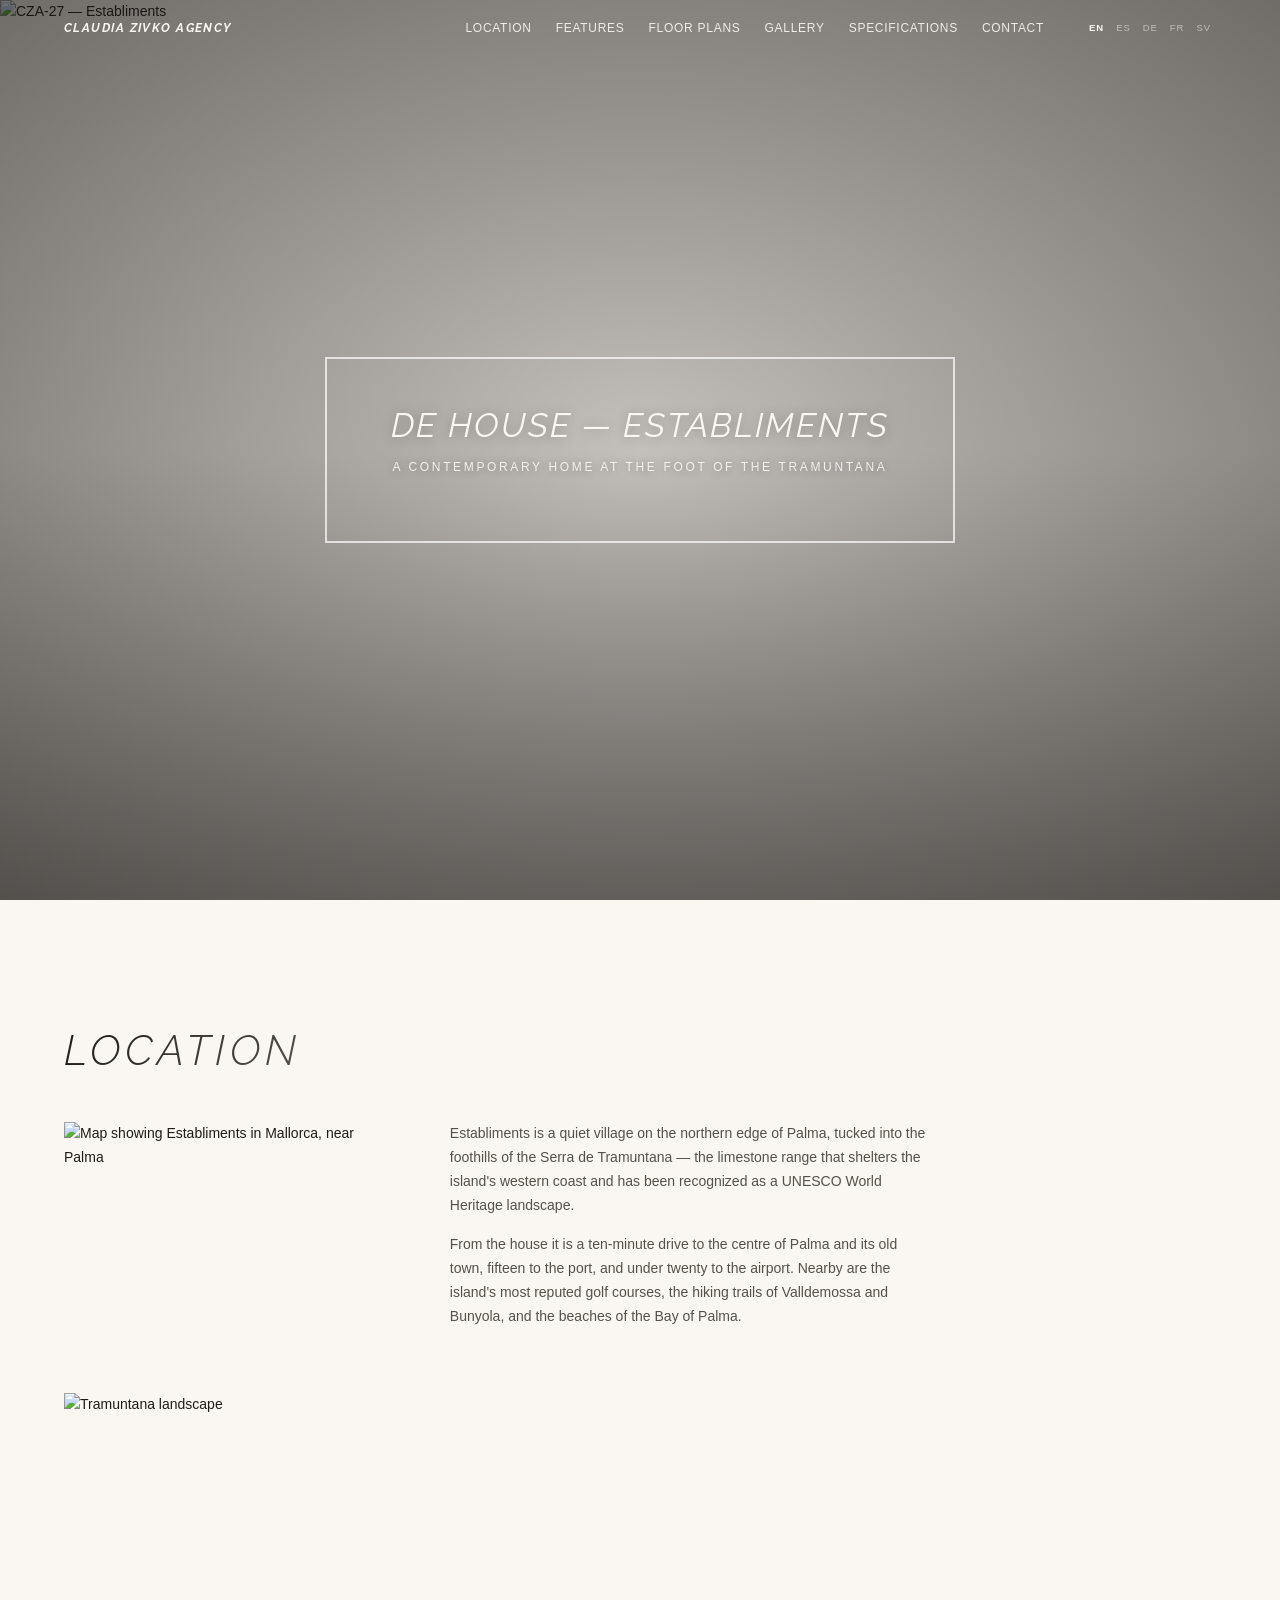
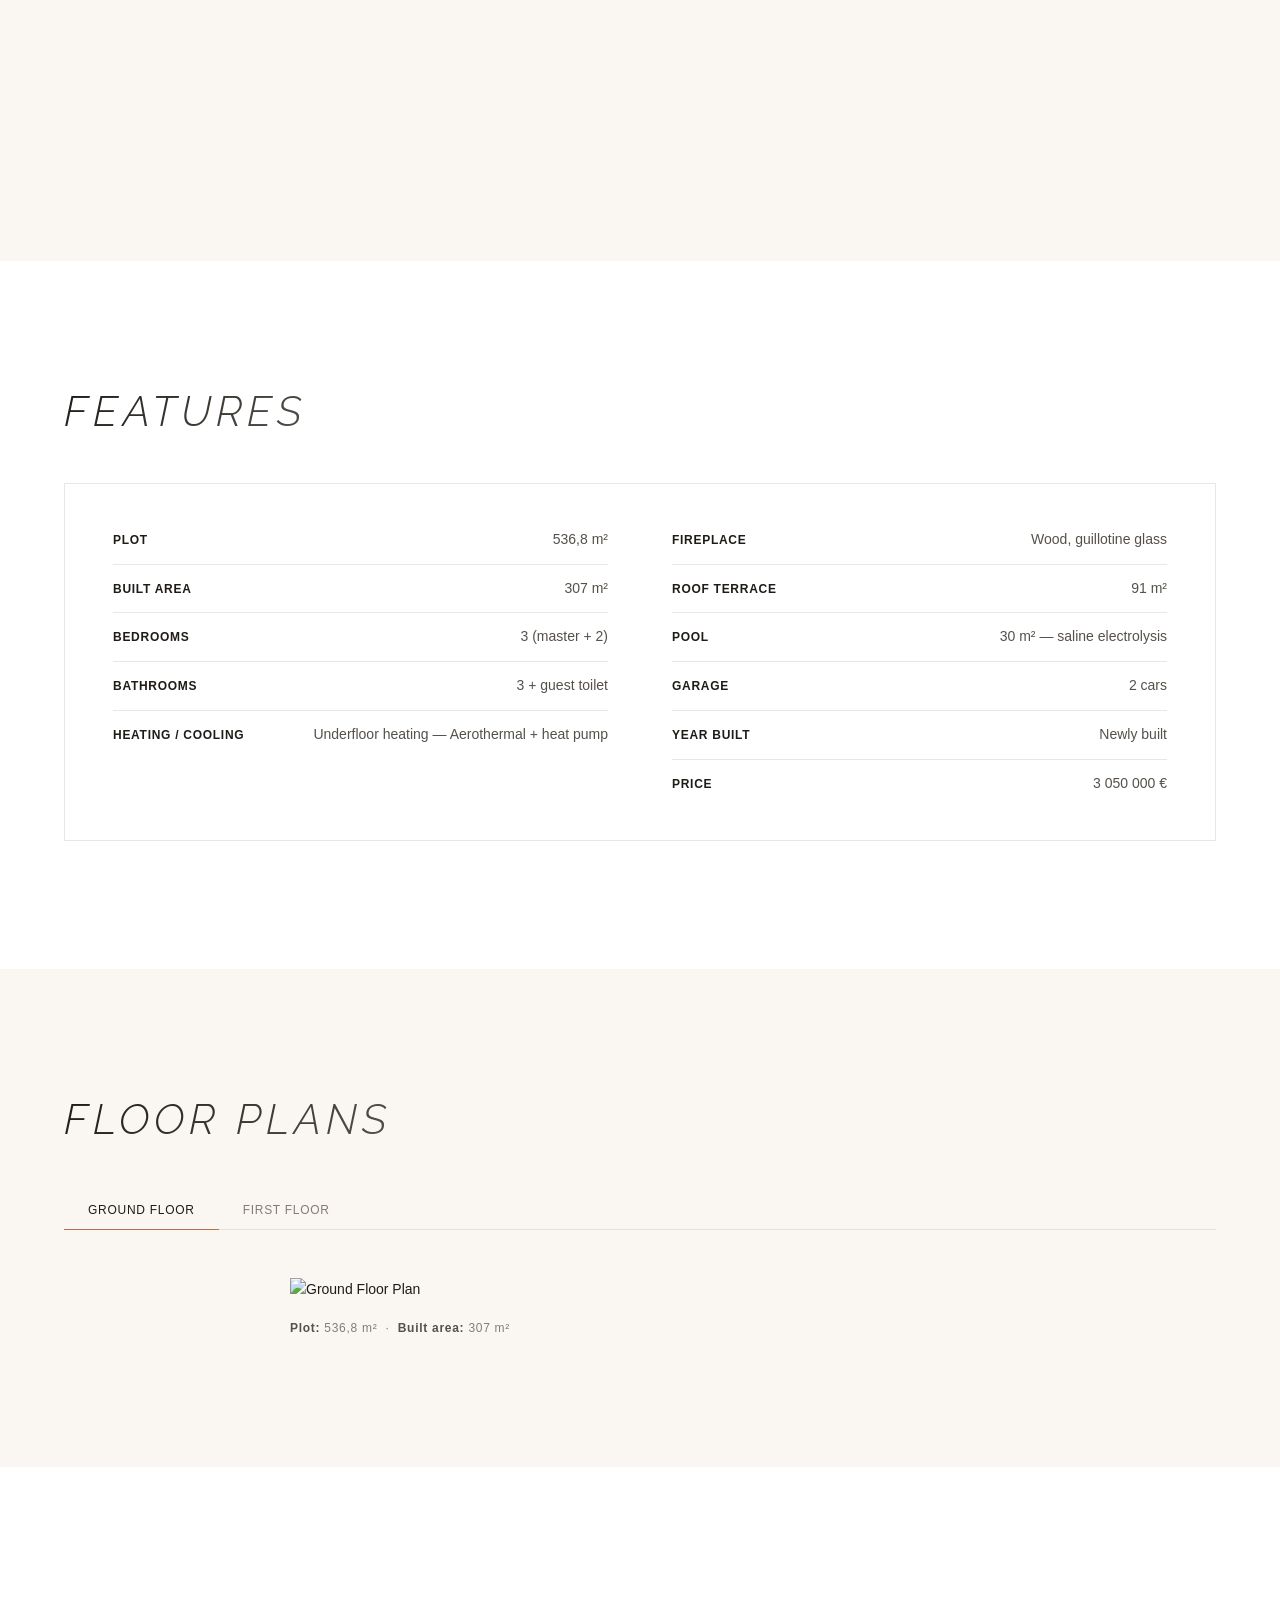
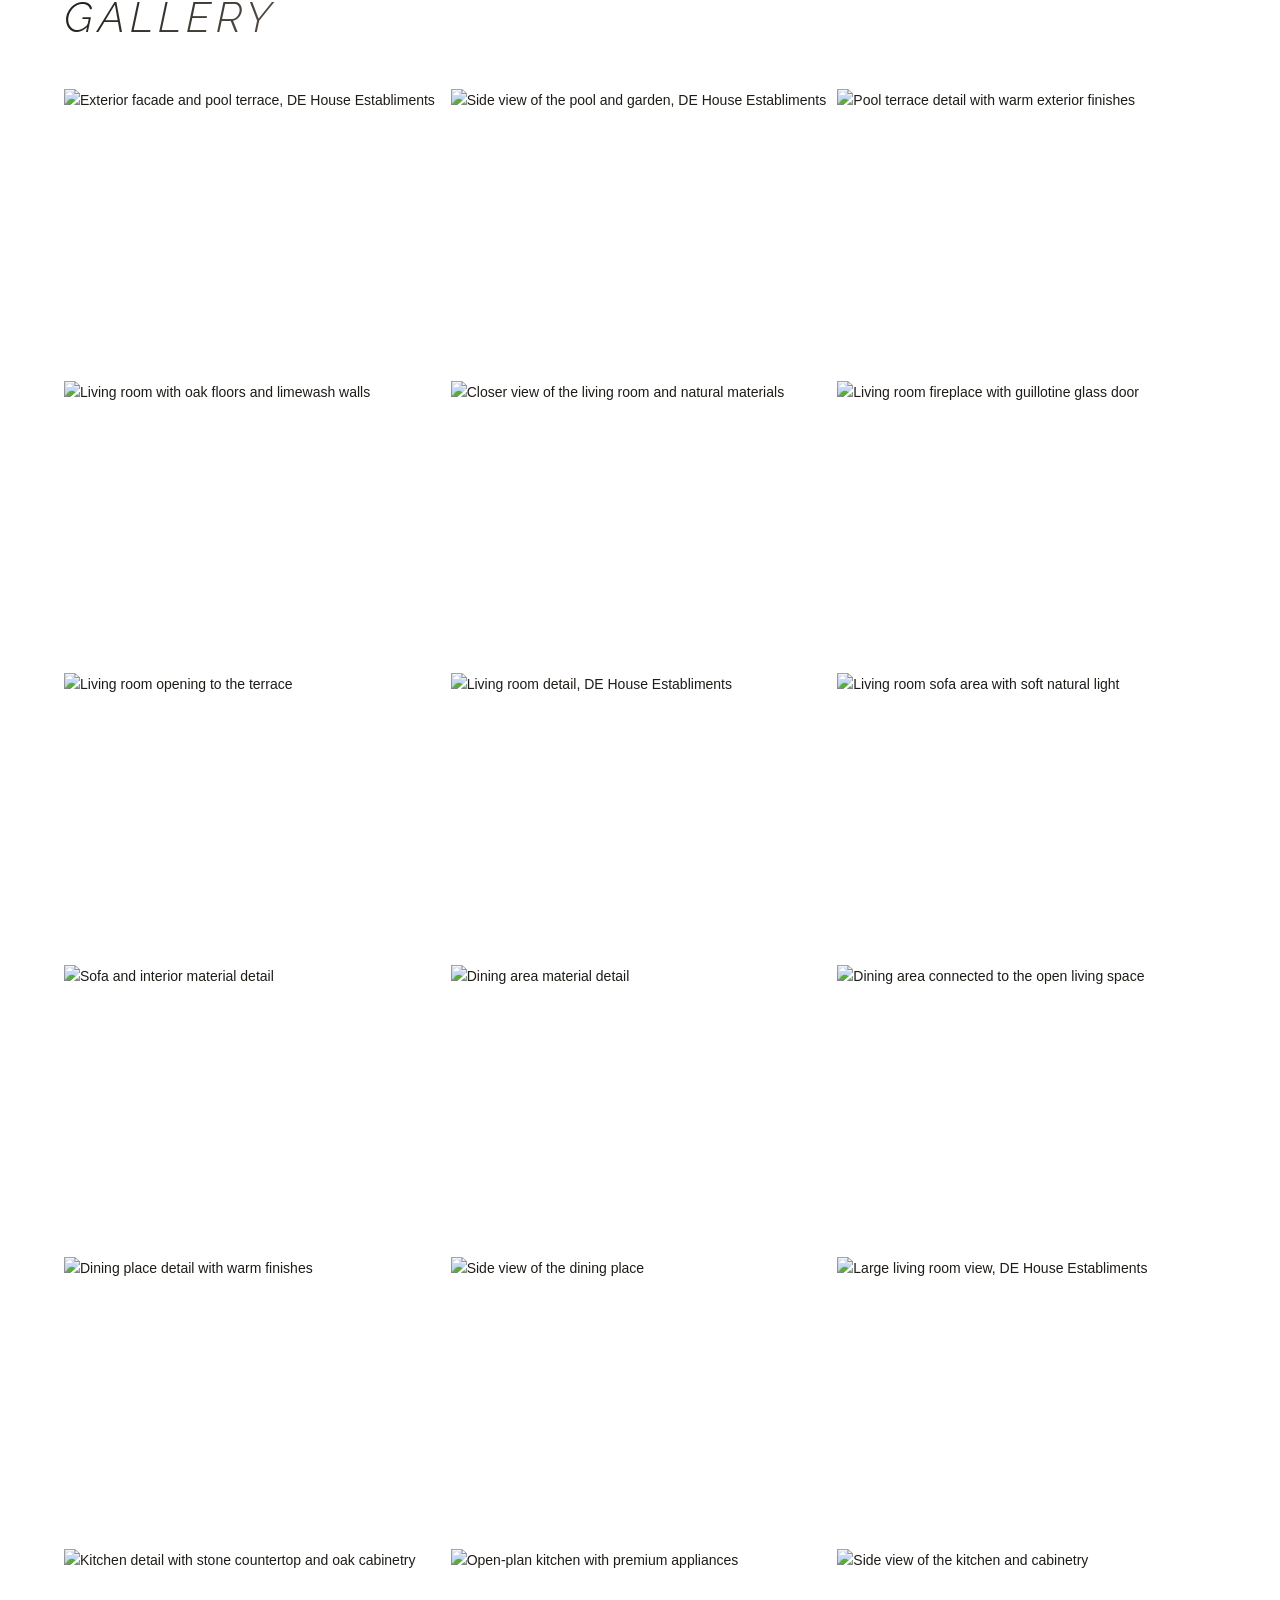
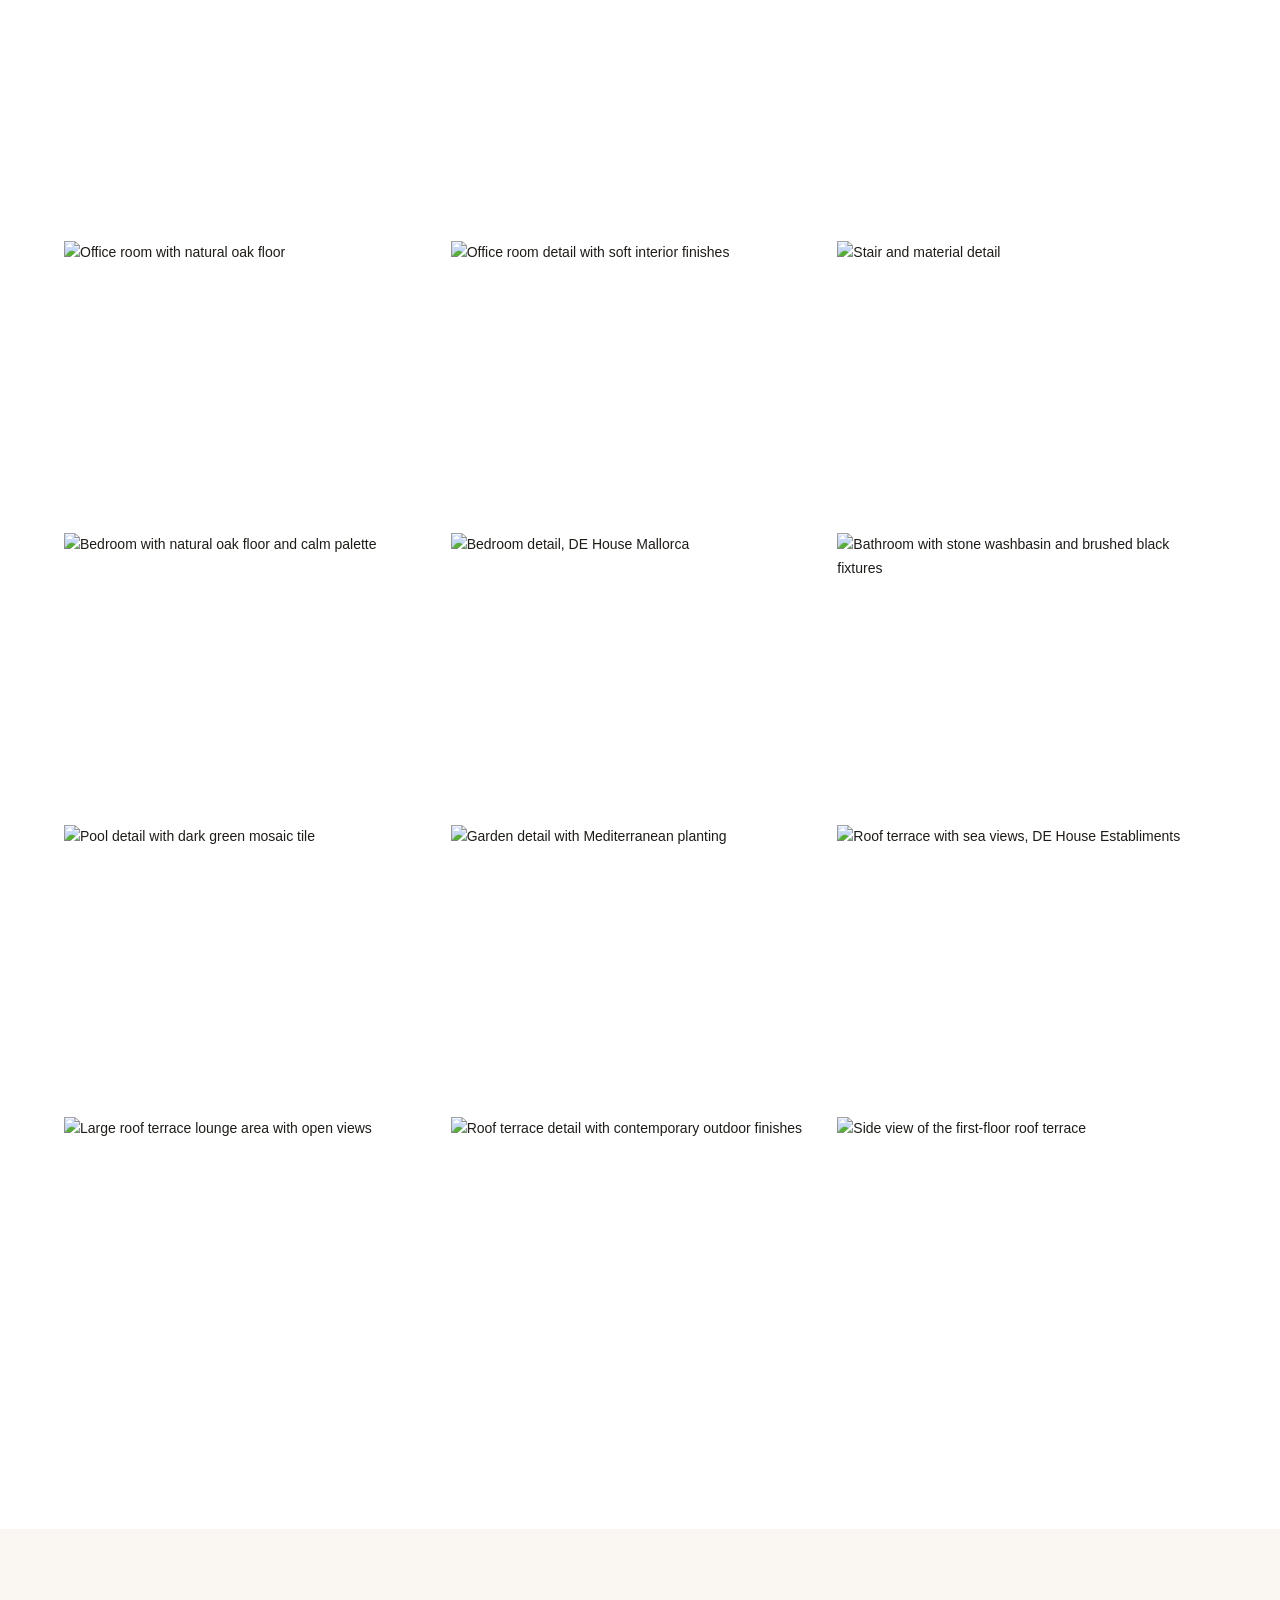
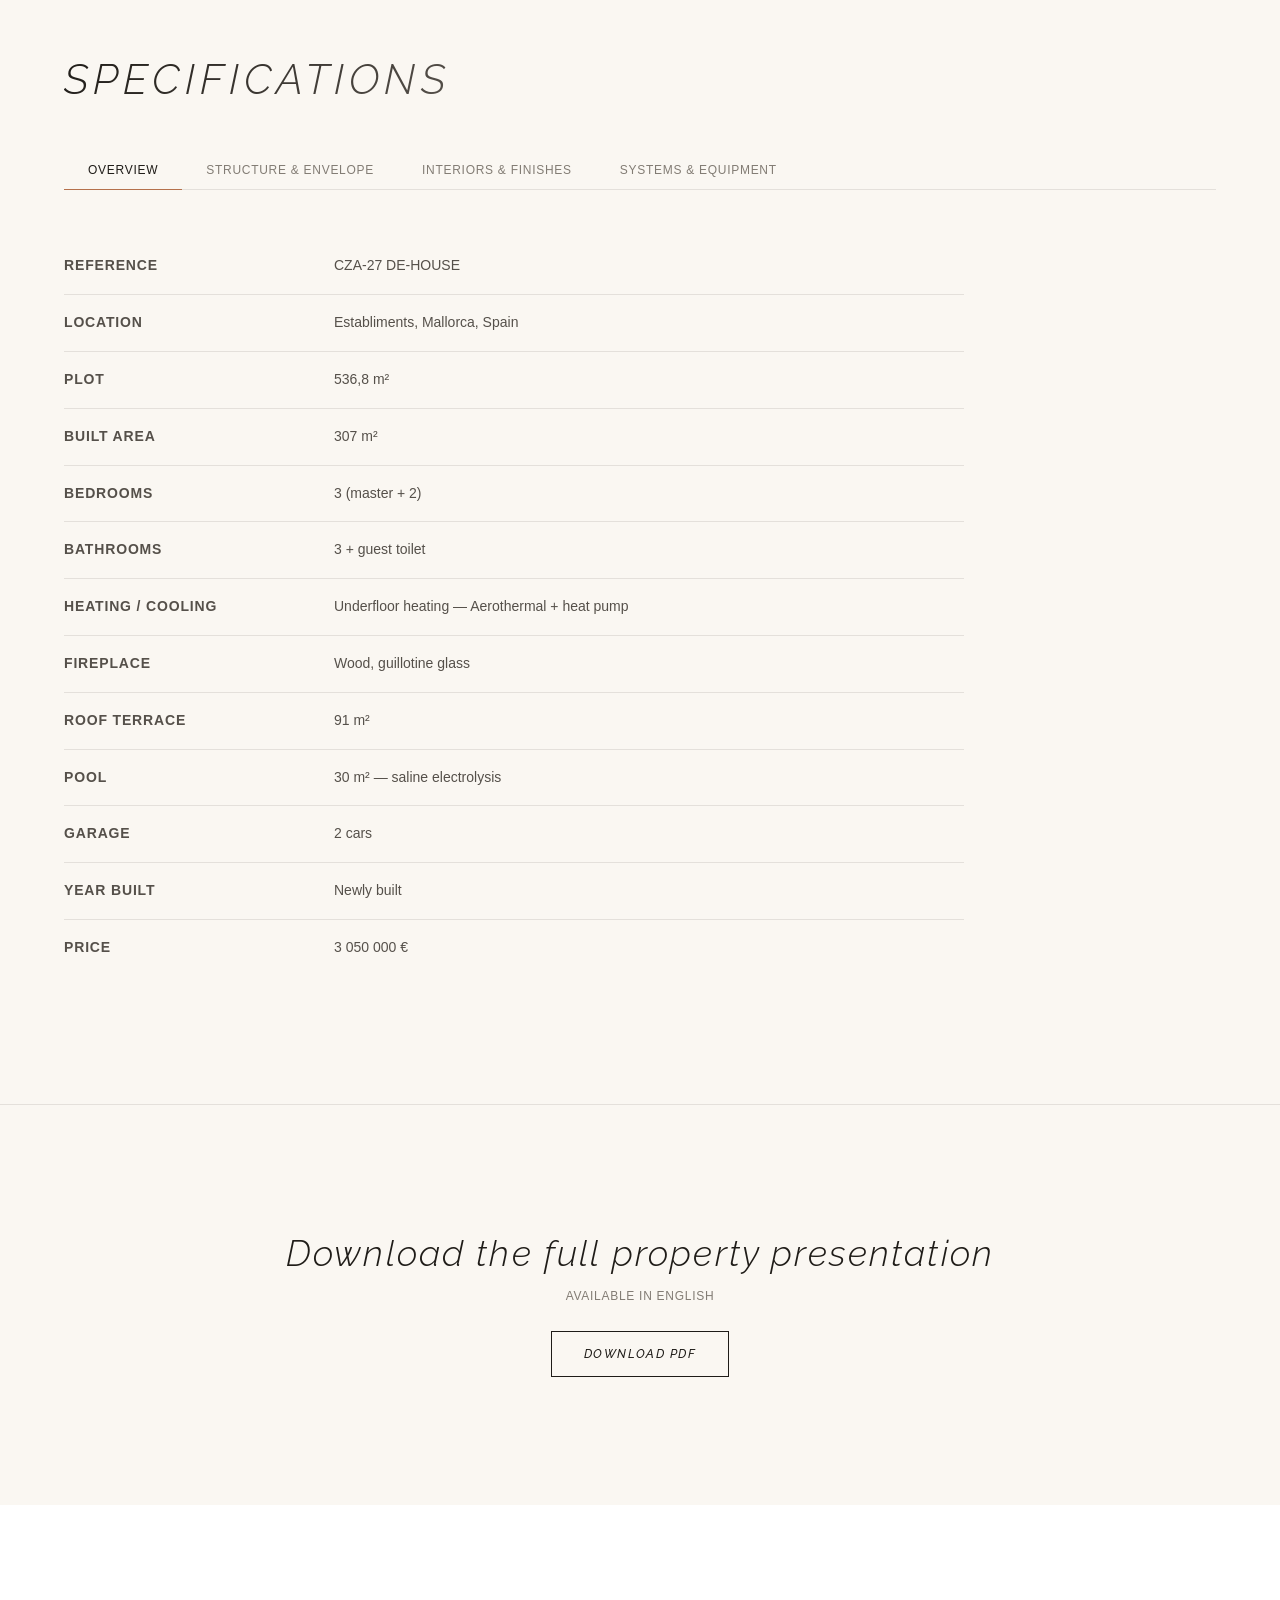
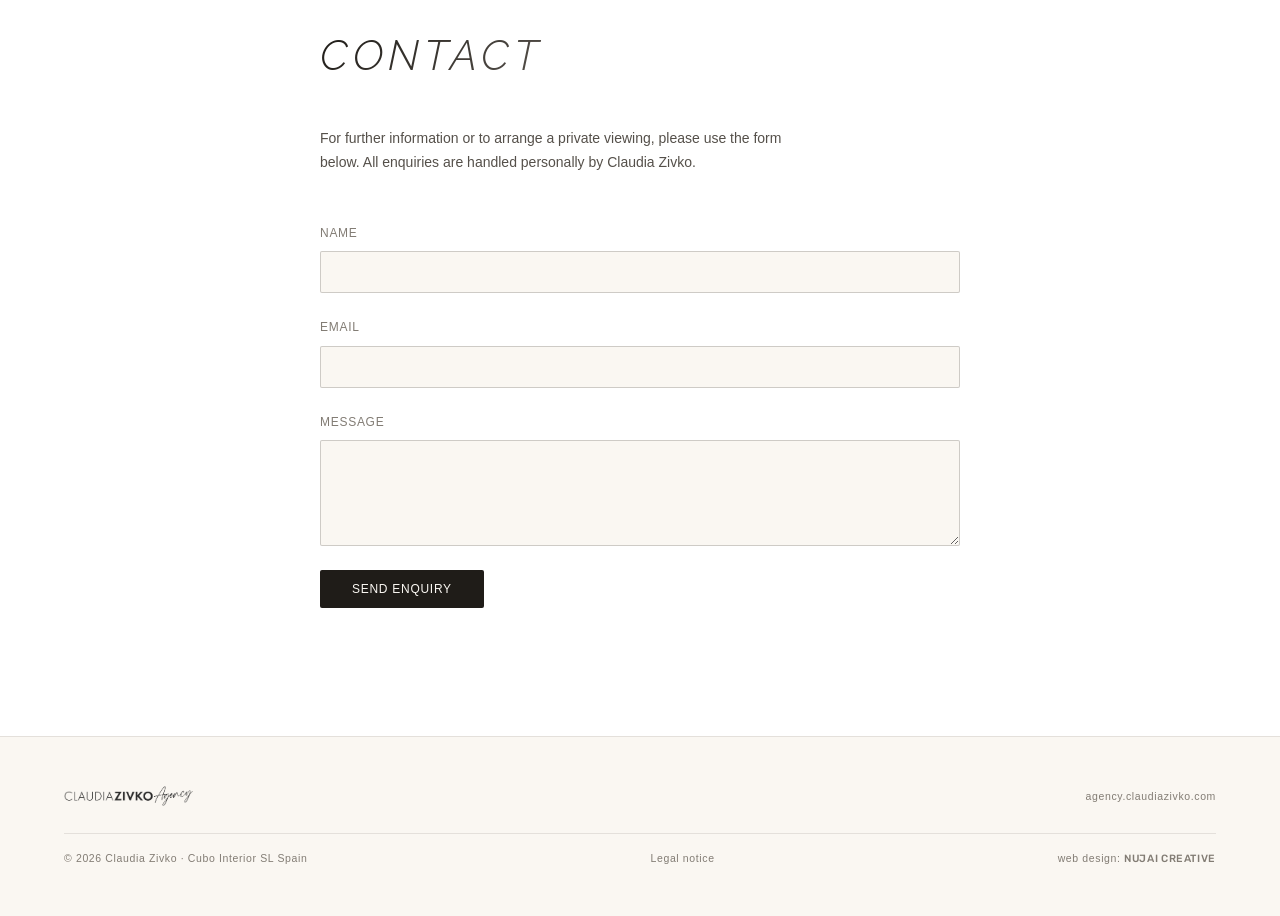
==== index.html @ fbe6d74c "Update PDF exposé download link to final ImageKit URL Co-Authored-By: Claude Opus 4.6 <noreply@anthr" ====
<!DOCTYPE html>
<html lang="en">
<head>
  <meta charset="UTF-8">
  <meta name="viewport" content="width=device-width, initial-scale=1.0">

  <!-- Primary SEO -->
  <title>DE House Establiments — Mallorca | 3 050 000 €</title>
  <meta name="description" content="DE House Establiments — a contemporary new built home at the foot of the Tramuntana, Mallorca. 536 m² plot, pool, 10 min from Palma. 3 050 000 €.">
  <meta name="robots" content="index, follow">
  <meta http-equiv="Cache-Control" content="no-cache, no-store, must-revalidate">
  <meta http-equiv="Pragma" content="no-cache">
  <meta http-equiv="Expires" content="0">
  <link rel="canonical" href="https://dehouse.claudiazivko.com/">
  <link rel="icon" href="assets/favicon.svg" type="image/svg+xml">

  <!-- Hreflang -->
  <link rel="alternate" hreflang="x-default" href="https://dehouse.claudiazivko.com/">
  <link rel="alternate" hreflang="en" href="https://dehouse.claudiazivko.com/">
  <link rel="alternate" hreflang="es" href="https://dehouse.claudiazivko.com/">
  <link rel="alternate" hreflang="de" href="https://dehouse.claudiazivko.com/">
  <link rel="alternate" hreflang="fr" href="https://dehouse.claudiazivko.com/">
  <link rel="alternate" hreflang="sv" href="https://dehouse.claudiazivko.com/">

  <!-- Open Graph -->
  <meta property="og:type" content="website">
  <meta property="og:title" content="DE House Establiments — Mallorca">
  <meta property="og:description" content="Newly built 3-bedroom villa with pool and Tramuntana views, 10 min from Palma. 536 m² plot. 3 050 000 €.">
  <meta property="og:url" content="https://dehouse.claudiazivko.com/">
  <meta property="og:image" content="https://ik.imagekit.io/cza/cza-27-dehouse/3-exterior-side-pool.jpg?tr=w-1200,h-630,fo-auto,f-jpg,q-80">
  <meta property="og:image:width" content="1200">
  <meta property="og:image:height" content="800">
  <meta property="og:locale" content="en_GB">
  <meta property="og:locale:alternate" content="de_DE">
  <meta property="og:locale:alternate" content="fr_FR">
  <meta property="og:locale:alternate" content="es_ES">
  <meta property="og:locale:alternate" content="sv_SE">
  <meta property="og:site_name" content="CZA-27 — Establiments">

  <!-- Twitter Card -->
  <meta name="twitter:card" content="summary_large_image">
  <meta name="twitter:title" content="DE House Establiments — Mallorca">
  <meta name="twitter:description" content="Newly built 3-bedroom villa with pool, 10 min from Palma. 536 m² plot. 3 050 000 €.">
  <meta name="twitter:image" content="https://ik.imagekit.io/cza/cza-27-dehouse/3-exterior-side-pool.jpg?tr=w-1200,h-630,fo-auto,f-jpg,q-80">

  <meta name="google-site-verification" content="FiU-iV3Y51I0BJJZxSwWlIxRJF8kvoWZKI1OLbs8O7E">

  <link rel="preconnect" href="https://fonts.googleapis.com">
  <link rel="preconnect" href="https://fonts.gstatic.com" crossorigin>
  <link href="https://fonts.googleapis.com/css2?family=Rubik:wght@500&display=swap" rel="stylesheet">

  <link rel="stylesheet" href="colors_and_type.css?v=1">
  <link rel="stylesheet" href="style.css?v=3">
</head>
<body>

  <!-- NAV -->
  <nav class="site-nav" id="site-nav">
    <a href="#hero" class="nav-house-name">CLAUDIA ZIVKO AGENCY</a>
    <button class="nav-hamburger" id="nav-hamburger" aria-label="Menu">&#9776;</button>
    <ul class="nav-links" id="nav-links">
      <li><a href="#location" data-i18n="nav.location">Location</a></li>
      <li><a href="#features" data-i18n="nav.features">Features</a></li>
      <li><a href="#floorplans" data-i18n="nav.floor_plans">Floor Plans</a></li>
      <li><a href="#gallery" data-i18n="nav.gallery">Gallery</a></li>
      <li><a href="#specs" data-i18n="nav.specifications">Specifications</a></li>
      <li><a href="#contact" data-i18n="nav.contact">Contact</a></li>
    </ul>
    <div class="lang-switcher">
      <button class="lang-btn active" data-lang="en">EN</button>
      <button class="lang-btn" data-lang="es">ES</button>
      <button class="lang-btn" data-lang="de">DE</button>
      <button class="lang-btn" data-lang="fr">FR</button>
      <button class="lang-btn" data-lang="sv">SV</button>
      <select class="lang-select" aria-label="Language">
        <option value="en">EN</option>
        <option value="es">ES</option>
        <option value="de">DE</option>
        <option value="fr">FR</option>
        <option value="sv">SV</option>
      </select>
    </div>
  </nav>

  <!-- HERO -->
  <section class="hero" id="hero">
    <img src="https://ik.imagekit.io/cza/cza-27-dehouse/1-exterior-pool.jpg?tr=w-1920,f-auto,q-82" alt="CZA-27 — Establiments" class="hero-bg">
    <div class="hero-overlay"></div>
    <div class="hero-caption">
      <h1 class="hero-title" data-i18n="hero.title">DE HOUSE — ESTABLIMENTS</h1>
      <p class="hero-tagline" data-i18n="hero.tagline">a contemporary home at the foot of the Tramuntana</p>
    </div>
  </section>

  <!-- LOCATION -->
  <section class="section" id="location">
    <div class="section-inner">
      <h2 class="section-title" data-i18n="sections.location">LOCATION</h2>
      <div class="location-layout">
        <div class="location-top">
          <div class="location-map-col">
            <img src="https://ik.imagekit.io/cza/cza-27-dehouse/map-establiments.png?tr=w-1200,f-auto,q-85" alt="Map showing Establiments in Mallorca, near Palma" class="map-img">
          </div>
          <div class="location-copy-col">
            <p class="location-copy" data-i18n="location.copy_1">Establiments is a quiet village on the northern edge of Palma, tucked into the foothills of the Serra de Tramuntana — the limestone range that shelters the island's western coast and has been recognized as a UNESCO World Heritage landscape.</p>
            <p class="location-copy" data-i18n="location.copy_2">From the house it is a ten-minute drive to the centre of Palma and its old town, fifteen to the port, and under twenty to the airport. Nearby are the island's most reputed golf courses, the hiking trails of Valldemossa and Bunyola, and the beaches of the Bay of Palma.</p>
          </div>
        </div>
        <div class="location-landscape">
          <img src="https://ik.imagekit.io/cza/cza-27-dehouse/tramuntana.jpg?tr=w-1400,f-auto,q-80" alt="Tramuntana landscape" class="landscape-img">
        </div>
      </div>
    </div>
  </section>

  <!-- FEATURES -->
  <section class="section section-alt" id="features">
    <div class="section-inner">
      <h2 class="section-title" data-i18n="sections.features">FEATURES</h2>
      <div class="features-grid">
        <dl class="feature-list">
          <div class="feature-item"><dt data-i18n="features.label.plot">Plot</dt><dd>536,8 m²</dd></div>
          <div class="feature-item"><dt data-i18n="features.label.built_area">Built area</dt><dd>307 m²</dd></div>
          <div class="feature-item"><dt data-i18n="features.label.bedrooms">Bedrooms</dt><dd data-i18n="features.value.bedrooms">3 (master + 2)</dd></div>
          <div class="feature-item"><dt data-i18n="features.label.bathrooms">Bathrooms</dt><dd data-i18n="features.value.bathrooms">3 + guest toilet</dd></div>
          <div class="feature-item"><dt data-i18n="features.label.heating">Heating / Cooling</dt><dd data-i18n="features.value.heating">Underfloor heating — Aerothermal + heat pump</dd></div>
          <div class="feature-item"><dt data-i18n="features.label.fireplace">Fireplace</dt><dd data-i18n="features.value.fireplace">Wood, guillotine glass</dd></div>
          <div class="feature-item"><dt data-i18n="features.label.roof_terrace">Roof terrace</dt><dd>91 m²</dd></div>
          <div class="feature-item"><dt data-i18n="features.label.pool">Pool</dt><dd data-i18n="features.value.pool">30 m² — saline electrolysis</dd></div>
          <div class="feature-item"><dt data-i18n="features.label.garage">Garage</dt><dd data-i18n="features.value.garage">2 cars</dd></div>
          <div class="feature-item"><dt data-i18n="features.label.year_built">Year built</dt><dd data-i18n="features.value.year_built">Newly built</dd></div>
          <div class="feature-item"><dt data-i18n="features.label.price">Price</dt><dd>3 050 000 €</dd></div>
        </dl>
      </div>
    </div>
  </section>

  <!-- FLOOR PLANS -->
  <section class="section" id="floorplans">
    <div class="section-inner">
      <h2 class="section-title" data-i18n="sections.floor_plans">FLOOR PLANS</h2>
      <div class="tabs">
        <button class="tab-btn active" data-tab="ground" data-i18n="floorplans.ground_floor">Ground Floor</button>
        <button class="tab-btn" data-tab="first" data-i18n="floorplans.first_floor">First Floor</button>
      </div>
      <div class="tab-panels">
        <div class="tab-panel active" id="tab-ground">
          <img src="https://ik.imagekit.io/cza/cza-27-dehouse/Ground-Floor.png?tr=w-1000,f-auto,q-85" alt="Ground Floor Plan" class="floorplan-img">
          <p class="floorplan-legend"><strong data-i18n="floorplans.plot_label">Plot:</strong> 536,8 m² &nbsp;·&nbsp; <strong data-i18n="floorplans.built_area_label">Built area:</strong> 307 m²</p>
        </div>
        <div class="tab-panel" id="tab-first">
          <img src="https://ik.imagekit.io/cza/cza-27-dehouse/First-Floor.png?tr=w-1000,f-auto,q-85" alt="First Floor Plan" class="floorplan-img">
          <p class="floorplan-legend"><strong data-i18n="floorplans.plot_label">Plot:</strong> 536,8 m² &nbsp;·&nbsp; <strong data-i18n="floorplans.built_area_label">Built area:</strong> 307 m²</p>
        </div>
      </div>
    </div>
  </section>

  <!-- GALLERY -->
  <section class="section section-alt" id="gallery">
    <div class="section-inner">
      <h2 class="section-title" data-i18n="sections.gallery">GALLERY</h2>
      <div class="photo-grid" id="gallery-grid">
        <img src="https://ik.imagekit.io/cza/cza-27-dehouse/2-exterior-face-pool.jpg?tr=w-800,f-auto,q-80" data-full="https://ik.imagekit.io/cza/cza-27-dehouse/2-exterior-face-pool.jpg?tr=w-1600,f-auto,q-85" alt="Exterior facade and pool terrace, DE House Establiments" class="grid-photo" loading="lazy">
        <img src="https://ik.imagekit.io/cza/cza-27-dehouse/3-exterior-side-pool.jpg?tr=w-800,f-auto,q-80" data-full="https://ik.imagekit.io/cza/cza-27-dehouse/3-exterior-side-pool.jpg?tr=w-1600,f-auto,q-85" alt="Side view of the pool and garden, DE House Establiments" class="grid-photo" loading="lazy">
        <img src="https://ik.imagekit.io/cza/cza-27-dehouse/5-exterior-pool-terrace-detail.jpg?tr=w-800,f-auto,q-80" data-full="https://ik.imagekit.io/cza/cza-27-dehouse/5-exterior-pool-terrace-detail.jpg?tr=w-1600,f-auto,q-85" alt="Pool terrace detail with warm exterior finishes" class="grid-photo" loading="lazy">
        <img src="https://ik.imagekit.io/cza/cza-27-dehouse/6-living-room-large.jpg?tr=w-800,f-auto,q-80" data-full="https://ik.imagekit.io/cza/cza-27-dehouse/6-living-room-large.jpg?tr=w-1600,f-auto,q-85" alt="Living room with oak floors and limewash walls" class="grid-photo" loading="lazy">
        <img src="https://ik.imagekit.io/cza/cza-27-dehouse/8-living-room-closer.jpg?tr=w-800,f-auto,q-80" data-full="https://ik.imagekit.io/cza/cza-27-dehouse/8-living-room-closer.jpg?tr=w-1600,f-auto,q-85" alt="Closer view of the living room and natural materials" class="grid-photo" loading="lazy">
        <img src="https://ik.imagekit.io/cza/cza-27-dehouse/9-living-room-chemney.jpg?tr=w-800,f-auto,q-80" data-full="https://ik.imagekit.io/cza/cza-27-dehouse/9-living-room-chemney.jpg?tr=w-1600,f-auto,q-85" alt="Living room fireplace with guillotine glass door" class="grid-photo" loading="lazy">
        <img src="https://ik.imagekit.io/cza/cza-27-dehouse/10-living-room-terrace.jpg?tr=w-800,f-auto,q-80" data-full="https://ik.imagekit.io/cza/cza-27-dehouse/10-living-room-terrace.jpg?tr=w-1600,f-auto,q-85" alt="Living room opening to the terrace" class="grid-photo" loading="lazy">
        <img src="https://ik.imagekit.io/cza/cza-27-dehouse/11-living-room-detail.jpg?tr=w-800,f-auto,q-80" data-full="https://ik.imagekit.io/cza/cza-27-dehouse/11-living-room-detail.jpg?tr=w-1600,f-auto,q-85" alt="Living room detail, DE House Establiments" class="grid-photo" loading="lazy">
        <img src="https://ik.imagekit.io/cza/cza-27-dehouse/13-living-room-sofa.jpg?tr=w-800,f-auto,q-80" data-full="https://ik.imagekit.io/cza/cza-27-dehouse/13-living-room-sofa.jpg?tr=w-1600,f-auto,q-85" alt="Living room sofa area with soft natural light" class="grid-photo" loading="lazy">
        <img src="https://ik.imagekit.io/cza/cza-27-dehouse/14-living-room-sofa-detail.jpg?tr=w-800,f-auto,q-80" data-full="https://ik.imagekit.io/cza/cza-27-dehouse/14-living-room-sofa-detail.jpg?tr=w-1600,f-auto,q-85" alt="Sofa and interior material detail" class="grid-photo" loading="lazy">
        <img src="https://ik.imagekit.io/cza/cza-27-dehouse/15-dining-place-detail.jpg?tr=w-800,f-auto,q-80" data-full="https://ik.imagekit.io/cza/cza-27-dehouse/15-dining-place-detail.jpg?tr=w-1600,f-auto,q-85" alt="Dining area material detail" class="grid-photo" loading="lazy">
        <img src="https://ik.imagekit.io/cza/cza-27-dehouse/17-dining-place.jpg?tr=w-800,f-auto,q-80" data-full="https://ik.imagekit.io/cza/cza-27-dehouse/17-dining-place.jpg?tr=w-1600,f-auto,q-85" alt="Dining area connected to the open living space" class="grid-photo" loading="lazy">
        <img src="https://ik.imagekit.io/cza/cza-27-dehouse/18-dining-place-detail.jpg?tr=w-800,f-auto,q-80" data-full="https://ik.imagekit.io/cza/cza-27-dehouse/18-dining-place-detail.jpg?tr=w-1600,f-auto,q-85" alt="Dining place detail with warm finishes" class="grid-photo" loading="lazy">
        <img src="https://ik.imagekit.io/cza/cza-27-dehouse/19-dining-place-side.jpg?tr=w-800,f-auto,q-80" data-full="https://ik.imagekit.io/cza/cza-27-dehouse/19-dining-place-side.jpg?tr=w-1600,f-auto,q-85" alt="Side view of the dining place" class="grid-photo" loading="lazy">
        <img src="https://ik.imagekit.io/cza/cza-27-dehouse/21-living-room-large.jpg?tr=w-800,f-auto,q-80" data-full="https://ik.imagekit.io/cza/cza-27-dehouse/21-living-room-large.jpg?tr=w-1600,f-auto,q-85" alt="Large living room view, DE House Establiments" class="grid-photo" loading="lazy">
        <img src="https://ik.imagekit.io/cza/cza-27-dehouse/23-kitchen-detail.jpg?tr=w-800,f-auto,q-80" data-full="https://ik.imagekit.io/cza/cza-27-dehouse/23-kitchen-detail.jpg?tr=w-1600,f-auto,q-85" alt="Kitchen detail with stone countertop and oak cabinetry" class="grid-photo" loading="lazy">
        <img src="https://ik.imagekit.io/cza/cza-27-dehouse/24-kitchen-large.jpg?tr=w-800,f-auto,q-80" data-full="https://ik.imagekit.io/cza/cza-27-dehouse/24-kitchen-large.jpg?tr=w-1600,f-auto,q-85" alt="Open-plan kitchen with premium appliances" class="grid-photo" loading="lazy">
        <img src="https://ik.imagekit.io/cza/cza-27-dehouse/26-kitchen-side.jpg?tr=w-800,f-auto,q-80" data-full="https://ik.imagekit.io/cza/cza-27-dehouse/26-kitchen-side.jpg?tr=w-1600,f-auto,q-85" alt="Side view of the kitchen and cabinetry" class="grid-photo" loading="lazy">
        <img src="https://ik.imagekit.io/cza/cza-27-dehouse/27-office-room-large.jpg?tr=w-800,f-auto,q-80" data-full="https://ik.imagekit.io/cza/cza-27-dehouse/27-office-room-large.jpg?tr=w-1600,f-auto,q-85" alt="Office room with natural oak floor" class="grid-photo" loading="lazy">
        <img src="https://ik.imagekit.io/cza/cza-27-dehouse/28-office-room-detail.jpg?tr=w-800,f-auto,q-80" data-full="https://ik.imagekit.io/cza/cza-27-dehouse/28-office-room-detail.jpg?tr=w-1600,f-auto,q-85" alt="Office room detail with soft interior finishes" class="grid-photo" loading="lazy">
        <img src="https://ik.imagekit.io/cza/cza-27-dehouse/29-stairs-material-detail.jpg?tr=w-800,f-auto,q-80" data-full="https://ik.imagekit.io/cza/cza-27-dehouse/29-stairs-material-detail.jpg?tr=w-1600,f-auto,q-85" alt="Stair and material detail" class="grid-photo" loading="lazy">
        <img src="https://ik.imagekit.io/cza/cza-27-dehouse/30-bedroom-large.jpg?tr=w-800,f-auto,q-80" data-full="https://ik.imagekit.io/cza/cza-27-dehouse/30-bedroom-large.jpg?tr=w-1600,f-auto,q-85" alt="Bedroom with natural oak floor and calm palette" class="grid-photo" loading="lazy">
        <img src="https://ik.imagekit.io/cza/cza-27-dehouse/31-bedroom-detail.jpg?tr=w-800,f-auto,q-80" data-full="https://ik.imagekit.io/cza/cza-27-dehouse/31-bedroom-detail.jpg?tr=w-1600,f-auto,q-85" alt="Bedroom detail, DE House Mallorca" class="grid-photo" loading="lazy">
        <img src="https://ik.imagekit.io/cza/cza-27-dehouse/32-bathroom-side.jpg?tr=w-800,f-auto,q-80" data-full="https://ik.imagekit.io/cza/cza-27-dehouse/32-bathroom-side.jpg?tr=w-1600,f-auto,q-85" alt="Bathroom with stone washbasin and brushed black fixtures" class="grid-photo" loading="lazy">
        <img src="https://ik.imagekit.io/cza/cza-27-dehouse/34-pool-detail.jpg?tr=w-800,f-auto,q-80" data-full="https://ik.imagekit.io/cza/cza-27-dehouse/34-pool-detail.jpg?tr=w-1600,f-auto,q-85" alt="Pool detail with dark green mosaic tile" class="grid-photo" loading="lazy">
        <img src="https://ik.imagekit.io/cza/cza-27-dehouse/35-garden-detail.jpg?tr=w-800,f-auto,q-80" data-full="https://ik.imagekit.io/cza/cza-27-dehouse/35-garden-detail.jpg?tr=w-1600,f-auto,q-85" alt="Garden detail with Mediterranean planting" class="grid-photo" loading="lazy">
        <img src="https://ik.imagekit.io/cza/cza-27-dehouse/36-roof-terrace-sea-view.jpg?tr=w-800,f-auto,q-80" data-full="https://ik.imagekit.io/cza/cza-27-dehouse/36-roof-terrace-sea-view.jpg?tr=w-1600,f-auto,q-85" alt="Roof terrace with sea views, DE House Establiments" class="grid-photo" loading="lazy">
        <img src="https://ik.imagekit.io/cza/cza-27-dehouse/37-roof-terraceterrace-large.jpg?tr=w-800,f-auto,q-80" data-full="https://ik.imagekit.io/cza/cza-27-dehouse/37-roof-terraceterrace-large.jpg?tr=w-1600,f-auto,q-85" alt="Large roof terrace lounge area with open views" class="grid-photo" loading="lazy">
        <img src="https://ik.imagekit.io/cza/cza-27-dehouse/38-roof-terrace-detail.jpg?tr=w-800,f-auto,q-80" data-full="https://ik.imagekit.io/cza/cza-27-dehouse/38-roof-terrace-detail.jpg?tr=w-1600,f-auto,q-85" alt="Roof terrace detail with contemporary outdoor finishes" class="grid-photo" loading="lazy">
        <img src="https://ik.imagekit.io/cza/cza-27-dehouse/40-roof-terrace-first-floor-side.jpg?tr=w-800,f-auto,q-80" data-full="https://ik.imagekit.io/cza/cza-27-dehouse/40-roof-terrace-first-floor-side.jpg?tr=w-1600,f-auto,q-85" alt="Side view of the first-floor roof terrace" class="grid-photo" loading="lazy">
      </div>
    </div>
  </section>

  <!-- SPECIFICATIONS -->
  <section class="section" id="specs">
    <div class="section-inner">
      <h2 class="section-title" data-i18n="sections.specifications">SPECIFICATIONS</h2>
      <div class="specs-tabs">
        <button class="spec-tab-btn active" data-spec="overview" data-i18n="specs.tab.overview">Overview</button>
        <button class="spec-tab-btn" data-spec="structure" data-i18n="specs.tab.structure">Structure &amp; Envelope</button>
        <button class="spec-tab-btn" data-spec="interiors" data-i18n="specs.tab.interiors">Interiors &amp; Finishes</button>
        <button class="spec-tab-btn" data-spec="systems" data-i18n="specs.tab.systems">Systems &amp; Equipment</button>
      </div>

      <!-- Tab: Overview -->
      <div class="spec-tab-panel active" id="spec-overview">
        <table class="specs-table">
          <tbody>
            <tr><td class="spec-label" data-i18n="specs.overview.label.reference">Reference</td><td>CZA-27 DE-HOUSE</td></tr>
            <tr><td class="spec-label" data-i18n="specs.overview.label.location">Location</td><td data-i18n="specs.overview.value.location">Establiments, Mallorca, Spain</td></tr>
            <tr><td class="spec-label" data-i18n="specs.overview.label.plot">Plot</td><td>536,8 m²</td></tr>
            <tr><td class="spec-label" data-i18n="specs.overview.label.built_area">Built area</td><td>307 m²</td></tr>
            <tr><td class="spec-label" data-i18n="specs.overview.label.bedrooms">Bedrooms</td><td data-i18n="specs.overview.value.bedrooms">3 (master + 2)</td></tr>
            <tr><td class="spec-label" data-i18n="specs.overview.label.bathrooms">Bathrooms</td><td data-i18n="specs.overview.value.bathrooms">3 + guest toilet</td></tr>
            <tr><td class="spec-label" data-i18n="specs.overview.label.heating">Heating / Cooling</td><td data-i18n="specs.overview.value.heating">Underfloor heating — Aerothermal + heat pump</td></tr>
            <tr><td class="spec-label" data-i18n="specs.overview.label.fireplace">Fireplace</td><td data-i18n="specs.overview.value.fireplace">Wood, guillotine glass</td></tr>
            <tr><td class="spec-label" data-i18n="specs.overview.label.roof_terrace">Roof terrace</td><td>91 m²</td></tr>
            <tr><td class="spec-label" data-i18n="specs.overview.label.pool">Pool</td><td data-i18n="specs.overview.value.pool">30 m² — saline electrolysis</td></tr>
            <tr><td class="spec-label" data-i18n="specs.overview.label.garage">Garage</td><td data-i18n="specs.overview.value.garage">2 cars</td></tr>
            <tr><td class="spec-label" data-i18n="specs.overview.label.year_built">Year built</td><td data-i18n="specs.overview.value.year_built">Newly built</td></tr>
            <tr><td class="spec-label" data-i18n="specs.overview.label.price">Price</td><td>3 050 000 €</td></tr>
          </tbody>
        </table>
      </div>

      <!-- Tab: Structure & Envelope -->
      <div class="spec-tab-panel" id="spec-structure">
        <table class="specs-table">
          <tbody>
            <tr><td class="spec-label" data-i18n="specs.structure.label.structure">Structure</td><td data-i18n="specs.structure.value.structure">Reinforced-concrete footing, pillars and horizontal slab floor. Gable roof with painted wooden beams on the upper floor.</td></tr>
            <tr><td class="spec-label" data-i18n="specs.structure.label.exterior_enclosure">Exterior enclosure</td><td data-i18n="specs.structure.value.exterior_enclosure">26 cm facade comprised of H-20 brick walls on 1:4 Portland cement and sand mortar, thermally insulated with 45 mm rock wool. Inner wall in two 12 mm Pladur plasterboard sheets.</td></tr>
            <tr><td class="spec-label" data-i18n="specs.structure.label.interior_partitions">Interior partitions</td><td data-i18n="specs.structure.value.interior_partitions">Double-layer 12 mm Pladur plasterboard on both sides with 45 mm mineral-wool thermal and acoustic insulation between panels.</td></tr>
            <tr><td class="spec-label" data-i18n="specs.structure.label.exterior_joinery">Exterior joinery</td><td data-i18n="specs.structure.value.exterior_joinery">Aluminium in anthracite (RAL 7022 TX) on the ground floor and RAL 1013 on the upper floor. Guardian Sun® glass with air chamber. Aluminium blinds on the first floor in 6021 TX green. Iroko main door. Iron-profile glazing on the indoor patio; outdoor iron pergola with a reed top; motorised garage door.</td></tr>
            <tr><td class="spec-label" data-i18n="specs.structure.label.paint">Paint</td><td data-i18n="specs.structure.value.paint">Limewash interior paint in sand; normal paint on wooden beams. Sand-coloured facade with a trowel-plastered finish.</td></tr>
            <tr><td class="spec-label" data-i18n="specs.structure.label.skirting">Skirting</td><td data-i18n="specs.structure.value.skirting">Invisible skirting throughout the interior, except bathrooms.</td></tr>
          </tbody>
        </table>
      </div>

      <!-- Tab: Interiors & Finishes -->
      <div class="spec-tab-panel" id="spec-interiors">
        <table class="specs-table">
          <tbody>
            <tr><td class="spec-label" data-i18n="specs.interiors.label.interior_joinery">Interior joinery</td><td data-i18n="specs.interiors.value.interior_joinery">Oak interior doors. Oak fitted wardrobes lined in textile melamine. Galbusera 1833/M handles in antique black and 25 mm Raw Metal wardrobe pulls. Bathroom under-basin drawers in oak-finished DM.</td></tr>
            <tr><td class="spec-label" data-i18n="specs.interiors.label.flooring">Flooring &amp; tiling</td><td data-i18n="specs.interiors.value.flooring">Ground floor, hall and upper-floor bathrooms in 60×60 cm stone. Upper-floor bedrooms in 20 cm natural oak. Pool and upper-floor terraces in 60×60 cm bush-hammered stone. Polished-concrete garage. Microcement tiling in wet areas.</td></tr>
            <tr><td class="spec-label" data-i18n="specs.interiors.label.bathrooms">Bathrooms</td><td data-i18n="specs.interiors.value.bathrooms">Stone countertops and washbasins. Full-height transparent glass shower screens; walk-in shower built into floor, ceiling and wall. Ritmonio Diam 35 single-lever mixers in BLX brushed black. Laufen bathtub with stone lining and skirting. Duravit Starck 3 wall-mounted toilets. Geberit concealed tanks with Sigma 20 button in black.</td></tr>
            <tr><td class="spec-label" data-i18n="specs.interiors.label.kitchen">Kitchen</td><td data-i18n="specs.interiors.value.kitchen">Stone countertop and oak-finish cabinetry with forged pulls. Anthracite-melamine interiors. Panelled refrigerator and dishwasher.</td></tr>
            <tr><td class="spec-label" data-i18n="specs.interiors.label.kitchen_appliances">Kitchen appliances</td><td data-i18n="specs.interiors.value.kitchen_appliances">Induction cooktop with BORA Pure downdraft to the outside. Gaggenau oven (BOP210112) and microwave (BMO224110). Liebherr Bio Fresh refrigerator/freezer. Miele Active Plus dishwasher and wine fridge. Blanco Andano 500-U undermount sink, FONTAS-S II 3-in-1 faucet in black.</td></tr>
            <tr><td class="spec-label" data-i18n="specs.interiors.label.fireplace">Fireplace</td><td data-i18n="specs.interiors.value.fireplace">Black-iron 100 cm wood fireplace with guillotine glass door on front.</td></tr>
            <tr><td class="spec-label" data-i18n="specs.interiors.label.pool">Pool</td><td data-i18n="specs.interiors.value.pool">Saline electrolysis with skimmers and Pool Valet cleaning system. 2×2 cm dark-green mosaic tile.</td></tr>
            <tr><td class="spec-label" data-i18n="specs.interiors.label.garden">Garden</td><td data-i18n="specs.interiors.value.garden">Delivered with automatic irrigation. Scutch grass planted; hedges in pots and existing trees replanted.</td></tr>
          </tbody>
        </table>
      </div>

      <!-- Tab: Systems & Equipment -->
      <div class="spec-tab-panel" id="spec-systems">
        <table class="specs-table">
          <tbody>
            <tr><td class="spec-label" data-i18n="specs.systems.label.climate">Climate</td><td data-i18n="specs.systems.value.climate">Underfloor heating and domestic hot water via an aerothermal system. Air-conditioning by heat pump. Madel Look black linear diffusers on the ground floor; Madel LMT Mini aluminium diffusers on the upper floor.</td></tr>
            <tr><td class="spec-label" data-i18n="specs.systems.label.lighting">Lighting</td><td data-i18n="specs.systems.value.lighting">LED lamps per drawing, adjustable in bedrooms, living, dining and kitchen. Anthracite-aluminium exterior appliques. Garden spike lights.</td></tr>
            <tr><td class="spec-label" data-i18n="specs.systems.label.electricity">Electricity</td><td data-i18n="specs.systems.value.electricity">Copper wiring to regulation. Jung LS990 mechanisms in cream.</td></tr>
            <tr><td class="spec-label" data-i18n="specs.systems.label.telecoms">Telecoms</td><td data-i18n="specs.systems.value.telecoms">TV antenna, parabolic and cable antenna with outlets in every room. Wi-Fi repeater. Video door entry phone in the hall.</td></tr>
            <tr><td class="spec-label" data-i18n="specs.systems.label.miscellaneous">Miscellaneous</td><td data-i18n="specs.systems.value.miscellaneous">Gas barbecue grill on the upper terrace (~80 cm, integrated bottle). Wood-fired grill on the pool terrace with iroko doors. Ceiling-mounted curtain rods in the living room and master bedroom. Trablisa alarm installed.</td></tr>
          </tbody>
        </table>
      </div>
    </div>
  </section>

  <!-- EXPOSÉ DOWNLOAD -->
  <section class="section section-alt" id="expose">
    <div class="section-inner expose-download">
      <p class="expose-text" data-i18n="expose.text">Download the full property presentation</p>
      <p class="expose-note" data-i18n="expose.note">Available in English</p>
      <a href="https://ik.imagekit.io/cza/cza-27-dehouse/DE%20House%20Establiments%20_%20Claudia%20Zivko%20Agency.pdf" target="_blank" rel="noopener" class="expose-link" data-i18n="expose.link">Download PDF</a>
    </div>
  </section>

  <!-- CONTACT -->
  <section class="section section-alt" id="contact">
    <div class="section-inner section-contact">
      <h2 class="section-title" data-i18n="sections.contact">CONTACT</h2>
      <p class="body-copy contact-intro" data-i18n="contact.intro">For further information or to arrange a private viewing, please use the form below. All enquiries are handled personally by Claudia Zivko.</p>
      <form class="contact-form" id="contact-form" action="https://formspree.io/f/mkokyreq" method="POST">
        <div class="form-group">
          <label for="name" data-i18n="contact.name">Name</label>
          <input type="text" id="name" name="name" required autocomplete="name">
        </div>
        <div class="form-group">
          <label for="email" data-i18n="contact.email">Email</label>
          <input type="email" id="email" name="email" required autocomplete="email">
        </div>
        <div class="form-group">
          <label for="message" data-i18n="contact.message">Message</label>
          <textarea id="message" name="message" rows="5" required></textarea>
        </div>
        <button type="submit" class="submit-btn" data-i18n="contact.send">Send enquiry</button>
      </form>
      <p class="contact-success" id="contact-success" hidden data-i18n="contact.success">Thank you. Claudia will be in touch shortly.</p>
    </div>
  </section>

  <!-- FOOTER -->
  <footer class="site-footer" id="site-footer">
    <div class="footer-inner">
      <a href="https://agency.claudiazivko.com/" class="footer-agency-link">
        <img src="assets/logo-horizontal.png" alt="Claudia Zivko Agency" class="footer-logo">
      </a>
      <a href="https://agency.claudiazivko.com/" class="footer-agency-link footer-agency-text">agency.claudiazivko.com</a>
    </div>
    <div class="footer-bottom">
      <span class="footer-copy">© 2026 Claudia Zivko · Cubo Interior SL Spain</span>
      <a href="terms.html" class="footer-legal">Legal notice</a>
      <span class="footer-design">web design: <a href="https://nujai.es/" class="footer-nujai" target="_blank" rel="noopener">NUJAI CREATIVE</a></span>
    </div>
  </footer>

  <!-- LIGHTBOX -->
  <div class="lightbox" id="lightbox" hidden>
    <button class="lightbox-close" id="lightbox-close" aria-label="Close">&times;</button>
    <button class="lightbox-prev" id="lightbox-prev" aria-label="Previous">&#8592;</button>
    <img src="" alt="" class="lightbox-img" id="lightbox-img">
    <button class="lightbox-next" id="lightbox-next" aria-label="Next">&#8594;</button>
  </div>

  <script src="i18n.js?v=1"></script>
  <script src="script.js?v=1"></script>

  <!-- Structured Data -->
  <script type="application/ld+json">
  {
    "@context": "https://schema.org",
    "@type": "RealEstateListing",
    "name": "CZA-27 — Establiments, Mallorca",
    "description": "New built villa in Establiments, Mallorca. 3 bedrooms, 3 bathrooms, saline pool, 536.8 m² plot, Tramuntana views. 10 minutes from the centre of Palma.",
    "url": "https://dehouse.claudiazivko.com/",
    "image": [
      "https://ik.imagekit.io/cza/cza-27-dehouse/1-exterior-pool.jpg?tr=w-1600,f-auto,q-85",
      "https://ik.imagekit.io/cza/cza-27-dehouse/6-living-room-large.jpg?tr=w-1600,f-auto,q-85",
      "https://ik.imagekit.io/cza/cza-27-dehouse/36-roof-terrace-sea-view.jpg?tr=w-1600,f-auto,q-85"
    ],
    "datePosted": "2026-04-25",
    "offers": {
      "@type": "Offer",
      "price": "3050000",
      "priceCurrency": "EUR",
      "availability": "https://schema.org/InStock"
    },
    "address": {
      "@type": "PostalAddress",
      "streetAddress": "Establiments",
      "addressLocality": "Palma",
      "addressRegion": "Illes Balears",
      "addressCountry": "ES"
    },
    "floorSize": {
      "@type": "QuantitativeValue",
      "value": "307",
      "unitCode": "MTK"
    },
    "numberOfRooms": 3,
    "numberOfBathroomsTotal": 3,
    "amenityFeature": [
      {"@type": "LocationFeatureSpecification", "name": "Swimming Pool", "value": true},
      {"@type": "LocationFeatureSpecification", "name": "Garage", "value": true},
      {"@type": "LocationFeatureSpecification", "name": "Fireplace", "value": true},
      {"@type": "LocationFeatureSpecification", "name": "Garden", "value": true},
      {"@type": "LocationFeatureSpecification", "name": "Underfloor Heating", "value": true}
    ],
    "seller": {
      "@type": "Person",
      "name": "Claudia Zivko",
      "url": "https://agency.claudiazivko.com/"
    }
  }
  </script>
</body>
</html>
---- colors_and_type.css ----
/* ============================================================
   Claudia Zivko Agency — Colors & Type
   ============================================================
   A small, sober, earthy palette inspired by Mallorcan
   terracotta, limestone, and olive-grove neutrals. Typography
   pairs Raleway (titles, open-tracked, thin weights) with
   Noto Sans (body, humanist, comfortable at small sizes).
   The script "Agency" wordmark uses Resonant Chilliner Script.
   ============================================================ */

/* ---------- Fonts ---------- */

@font-face {
  font-family: "Raleway";
  font-style: italic;
  font-weight: 100 900;
  font-display: swap;
  src: url("fonts/Raleway-Italic-VariableFont_wght.ttf") format("truetype-variations");
}

/* Raleway upright loaded from Google Fonts — user did not supply upright variable;
   substitute flagged in README. Swap locally if/when a Raleway.ttf is added. */
@import url("https://fonts.googleapis.com/css2?family=Raleway:wght@200;300;400;500;600;700&family=Noto+Sans:wght@300;400;500;600;700&display=swap");

@font-face {
  font-family: "Chilliner";
  font-style: normal;
  font-weight: 400;
  font-display: swap;
  src: url("fonts/ResonantChillinerScript.ttf") format("truetype");
}

@font-face {
  font-family: "Futura CZ";
  font-style: normal;
  font-weight: 300;
  font-display: swap;
  src: url("fonts/FuturaCyrillicLight.ttf") format("truetype");
}
@font-face {
  font-family: "Futura CZ";
  font-style: normal;
  font-weight: 400;
  font-display: swap;
  src: url("fonts/FuturaCyrillicBook.ttf") format("truetype");
}
@font-face {
  font-family: "Futura CZ";
  font-style: normal;
  font-weight: 500;
  font-display: swap;
  src: url("fonts/FuturaCyrillicMedium.ttf") format("truetype");
}
@font-face {
  font-family: "Futura CZ";
  font-style: normal;
  font-weight: 600;
  font-display: swap;
  src: url("fonts/FuturaCyrillicDemi.ttf") format("truetype");
}
@font-face {
  font-family: "Futura CZ";
  font-style: normal;
  font-weight: 700;
  font-display: swap;
  src: url("fonts/FuturaCyrillicBold.ttf") format("truetype");
}
@font-face {
  font-family: "Futura CZ";
  font-style: normal;
  font-weight: 800;
  font-display: swap;
  src: url("fonts/FuturaCyrillicExtraBold.ttf") format("truetype");
}
@font-face {
  font-family: "Futura CZ";
  font-style: normal;
  font-weight: 900;
  font-display: swap;
  src: url("fonts/FuturaCyrillicHeavy.ttf") format("truetype");
}

/* ---------- Design Tokens ---------- */

:root {
  /* ——— Typography families ——— */
  --font-display: "Raleway", "Noto Sans", system-ui, sans-serif;
  --font-body: "Noto Sans", "Helvetica Neue", Arial, sans-serif;
  --font-script: "Chilliner", "Pinyon Script", cursive;
  --font-logo: "Futura CZ", "Futura", "Avenir", sans-serif;

  /* ——— Earthy brand palette ——— */
  /* Primary neutrals — warm limestone & clay */
  --cream-50:  #FAF7F2;   /* page background */
  --cream-100: #F3EDE4;   /* soft fill */
  --cream-200: #E9E1D4;   /* raised surface */
  --sand-300:  #D6C9B4;   /* divider / muted fill */
  --sand-400:  #B8A78C;   /* mid-tone, iconography */

  /* Earth / warm ——— terracotta & olive */
  --terracotta-500: #B5714C;   /* warm accent (Mallorcan roof tile) */
  --terracotta-600: #8F563A;   /* accent hover / strong */
  --clay-400:       #C99477;   /* soft warm */
  --olive-500:      #7A7A55;   /* deep olive-leaf */
  --olive-700:      #4A4B36;   /* muted, for secondary text on cream */

  /* Ink / dark neutrals */
  --ink-900: #1F1C18;   /* near-black, warm */
  --ink-800: #3A3632;
  --ink-700: #55504A;
  --ink-500: #827C74;   /* muted body */
  --ink-300: #B6B0A6;   /* captions */

  /* Semantic (sober, earthy) */
  --success: #6F7F4F;   /* olive success */
  --warning: #C7934A;   /* amber clay */
  --danger:  #A34C34;   /* burnt sienna */
  --info:    #6E8697;   /* sea-slate */

  /* ——— Semantic roles ——— */
  --bg-page: var(--cream-50);
  --bg-surface: #FFFFFF;
  --bg-soft: var(--cream-100);
  --bg-raised: var(--cream-200);
  --bg-dark: var(--ink-900);

  --fg-1: var(--ink-900);         /* strongest */
  --fg-2: var(--ink-700);         /* body */
  --fg-3: var(--ink-500);         /* muted */
  --fg-4: var(--ink-300);         /* faint, meta, captions */
  --fg-on-dark: var(--cream-50);

  --accent: var(--terracotta-500);
  --accent-strong: var(--terracotta-600);
  --accent-soft: var(--clay-400);

  --line-1: rgba(31, 28, 24, 0.10);   /* hairline on cream */
  --line-2: rgba(31, 28, 24, 0.20);
  --line-strong: var(--ink-900);

  /* ——— Type scale (A4 print & responsive screen) ——— */
  --fs-display: clamp(44px, 7vw, 72px);
  --fs-h1: clamp(34px, 5vw, 48px);     /* ENTRANCE, KITCHEN, etc. — tracked caps */
  --fs-h2: clamp(26px, 3.5vw, 34px);   /* FEATURES */
  --fs-h3: clamp(20px, 2.4vw, 24px);
  --fs-lead: 18px;
  --fs-body: 14px;
  --fs-small: 12px;
  --fs-caption: 10.5px;

  --lh-tight: 1.1;
  --lh-snug: 1.25;
  --lh-normal: 1.5;
  --lh-loose: 1.7;

  --tracking-caps: 0.12em;   /* titles like "ENTRANCE" */
  --tracking-wide: 0.06em;   /* small caps, labels */
  --tracking-normal: 0;

  /* ——— Spacing (based on 4) ——— */
  --space-0: 0;
  --space-1: 4px;
  --space-2: 8px;
  --space-3: 12px;
  --space-4: 16px;
  --space-5: 24px;
  --space-6: 32px;
  --space-7: 48px;
  --space-8: 64px;
  --space-9: 96px;
  --space-10: 128px;

  /* A4 page & margins */
  --a4-w: 210mm;
  --a4-h: 297mm;
  --page-margin: 18mm;
  --page-gutter: 6mm;

  /* ——— Radii ——— */
  --radius-0: 0;
  --radius-1: 2px;
  --radius-2: 4px;      /* default for inputs */
  --radius-3: 8px;      /* cards on screen */
  --radius-pill: 999px;

  /* Cards in the exposé use SHARP corners; keep 0 as default-print. */
  --radius-photo: 0;

  /* ——— Shadows (whisper only — print-friendly brand is shadow-less) ——— */
  --shadow-0: none;
  --shadow-1: 0 1px 2px rgba(31, 28, 24, 0.05);
  --shadow-2: 0 4px 16px rgba(31, 28, 24, 0.08);
  --shadow-3: 0 12px 32px rgba(31, 28, 24, 0.12);
}

/* ---------- Semantic element styles ---------- */

html {
  -webkit-font-smoothing: antialiased;
  text-rendering: optimizeLegibility;
}

body {
  background: var(--bg-page);
  color: var(--fg-2);
  font-family: var(--font-body);
  font-size: var(--fs-body);
  line-height: var(--lh-normal);
}

h1, h2, h3, h4, h5, h6 {
  font-family: var(--font-display);
  color: var(--fg-1);
  margin: 0;
  font-weight: 300;
}

h1 {
  font-size: var(--fs-h1);
  letter-spacing: var(--tracking-caps);
  text-transform: uppercase;
  line-height: var(--lh-tight);
}
h2 {
  font-size: var(--fs-h2);
  letter-spacing: var(--tracking-caps);
  text-transform: uppercase;
  line-height: var(--lh-tight);
}
h3 {
  font-size: var(--fs-h3);
  letter-spacing: var(--tracking-wide);
  line-height: var(--lh-snug);
}

p {
  margin: 0 0 var(--space-4);
  color: var(--fg-2);
  text-wrap: pretty;
}

strong, b {
  font-weight: 600;
  color: var(--fg-1);
}

small, .caption {
  font-size: var(--fs-caption);
  color: var(--fg-3);
  letter-spacing: var(--tracking-wide);
  text-transform: uppercase;
}

.script {
  font-family: var(--font-script);
  font-weight: 400;
}

/* Utility: the canonical footer rule */
.rule {
  height: 1px;
  background: var(--line-1);
  border: 0;
}
---- style.css ----
/* ── Reset & base ── */
*, *::before, *::after { box-sizing: border-box; margin: 0; padding: 0; }

body {
  background: var(--bg-page);
  color: var(--fg-1);
  font-family: var(--font-body);
  font-size: var(--fs-body);
  line-height: var(--lh-loose);
}

img { display: block; max-width: 100%; }
a { color: inherit; text-decoration: none; }

/* ── Nav ── */
.site-nav {
  position: fixed;
  top: 0; left: 0; right: 0;
  z-index: 100;
  display: flex;
  align-items: center;
  gap: var(--space-5);
  padding: var(--space-4) clamp(16px, 6vw, 64px);
  transition: background 240ms cubic-bezier(0.4, 0, 0.2, 1),
              backdrop-filter 240ms cubic-bezier(0.4, 0, 0.2, 1);
}

.site-nav.scrolled {
  background: rgba(250, 247, 242, 0.92);
  backdrop-filter: blur(10px) saturate(110%);
}

/* House name replaces logo */
.nav-house-name {
  font-family: var(--font-display);
  font-weight: 700;
  font-size: var(--fs-small);
  letter-spacing: var(--tracking-caps);
  text-transform: uppercase;
  color: var(--cream-50);
  flex-shrink: 0;
  transition: color 240ms cubic-bezier(0.4, 0, 0.2, 1);
}

.site-nav.scrolled .nav-house-name { color: var(--fg-1); }

.nav-links {
  display: flex;
  list-style: none;
  gap: var(--space-5);
  margin-left: auto;
}

.nav-links a {
  font-family: var(--font-body);
  font-size: var(--fs-small);
  font-weight: 500;
  letter-spacing: var(--tracking-wide);
  text-transform: uppercase;
  color: rgba(250, 247, 242, 0.9);
  transition: color 240ms cubic-bezier(0.4, 0, 0.2, 1),
              opacity 240ms cubic-bezier(0.4, 0, 0.2, 1);
}

.site-nav.scrolled .nav-links a { color: var(--fg-1); }
.nav-links a:hover { opacity: 0.65; }

.nav-hamburger {
  display: none;
  background: none;
  border: none;
  color: var(--cream-50);
  font-size: 20px;
  cursor: pointer;
  margin-left: auto;
  transition: color 240ms cubic-bezier(0.4, 0, 0.2, 1);
}

.site-nav.scrolled .nav-hamburger { color: var(--fg-1); }

/* Language switcher */
.lang-switcher {
  display: flex;
  gap: 2px;
  margin-left: var(--space-4);
  flex-shrink: 0;
}

.lang-btn {
  background: none;
  border: none;
  font-family: var(--font-body);
  font-size: 9.5px;
  font-weight: 500;
  letter-spacing: 0.1em;
  color: rgba(250, 247, 242, 0.55);
  cursor: pointer;
  padding: 3px 5px;
  transition: color 200ms ease, opacity 200ms ease;
  text-transform: uppercase;
}

.lang-btn:hover { color: rgba(250, 247, 242, 0.9); }
.lang-btn.active { color: rgba(250, 247, 242, 1); font-weight: 700; }

.site-nav.scrolled .lang-btn { color: var(--fg-3); }
.site-nav.scrolled .lang-btn:hover { color: var(--fg-1); }
.site-nav.scrolled .lang-btn.active { color: var(--fg-1); font-weight: 700; }

/* Mobile: hide buttons, show select */
.lang-select { display: none; }

@media (max-width: 768px) {
  .lang-switcher { margin-left: var(--space-3); }
  .lang-btn { display: none; }
  .lang-select {
    display: block;
    background: transparent;
    border: 1px solid rgba(250, 247, 242, 0.5);
    border-radius: 3px;
    color: var(--cream-50);
    font-family: var(--font-body);
    font-size: 10px;
    font-weight: 600;
    letter-spacing: 0.08em;
    padding: 3px 6px;
    cursor: pointer;
    appearance: none;
    -webkit-appearance: none;
  }
  .site-nav.scrolled .lang-select {
    border-color: var(--fg-3);
    color: var(--fg-1);
  }
}

@media (max-width: 768px) {
  .nav-hamburger { display: block; }
  .nav-links {
    display: none;
    position: absolute;
    top: 100%; left: 0; right: 0;
    flex-direction: column;
    background: rgba(250, 247, 242, 0.97);
    backdrop-filter: blur(10px);
    padding: var(--space-5) clamp(16px, 6vw, 64px);
    gap: var(--space-4);
    border-top: 1px solid var(--line-1);
    margin-left: 0;
  }
  .nav-links.open { display: flex; }
  .nav-links a { color: var(--fg-1); }
}

/* ── Hero ── */
.hero {
  position: relative;
  width: 100%;
  height: 100vh;
  min-height: 600px;
  overflow: hidden;
  display: flex;
  align-items: center;
  justify-content: center;
}

.hero-bg {
  position: absolute;
  inset: 0;
  width: 100%;
  height: 100%;
  object-fit: cover;
  object-position: center;
}

/* Darkening overlay + soft vignette gradient */
.hero-overlay {
  position: absolute;
  inset: 0;
  background:
    radial-gradient(ellipse at center, rgba(20,17,14,0.10) 0%, rgba(20,17,14,0.50) 100%),
    linear-gradient(to bottom, rgba(20,17,14,0.20) 0%, rgba(20,17,14,0.15) 50%, rgba(20,17,14,0.45) 100%);
  z-index: 1;
}

.hero-caption {
  position: relative;
  z-index: 2;
  border: 2px solid rgba(255, 255, 255, 0.70);
  padding: var(--space-7) var(--space-8);
  text-align: center;
  display: flex;
  flex-direction: column;
  gap: var(--space-3);
  max-width: 680px;
}

.hero-location {
  font-family: var(--font-body);
  font-size: var(--fs-caption);
  letter-spacing: var(--tracking-wide);
  text-transform: uppercase;
  color: rgba(250, 247, 242, 0.80);
}

.hero-title {
  font-family: var(--font-display);
  font-weight: 400;
  font-size: clamp(20px, 2.8vw, 34px);
  letter-spacing: 0.06em;
  color: rgba(250, 247, 242, 1);
  line-height: var(--lh-tight);
  text-shadow: 0 1px 12px rgba(0,0,0,0.25);
}

.hero-tagline {
  font-family: var(--font-body);
  font-weight: 500;
  font-size: clamp(10px, 1.1vw, 12px);
  letter-spacing: 0.22em;
  text-transform: uppercase;
  color: rgba(250, 247, 242, 0.90);
  text-shadow: 0 1px 8px rgba(0,0,0,0.30);
}

@media (max-width: 480px) {
  .hero-caption {
    padding: var(--space-5) var(--space-6);
    margin: 0 var(--space-5);
  }
}

/* ── Shared section ── */
.section {
  padding: var(--space-10) clamp(16px, 6vw, 64px);
  background: var(--bg-page);
}

.section-alt {
  background: var(--bg-surface);
}

#expose {
  background: var(--bg-page);
  border-top: 1px solid var(--line-1);
}

.section-inner {
  max-width: 1200px;
  margin: 0 auto;
}

/* Section title — slightly larger, bolder, with gradient */
.section-title {
  font-family: var(--font-display);
  font-weight: 300;
  font-size: clamp(30px, 4vw, 42px);
  letter-spacing: var(--tracking-caps);
  text-transform: uppercase;
  background: linear-gradient(135deg, var(--ink-900) 0%, var(--ink-700) 100%);
  -webkit-background-clip: text;
  -webkit-text-fill-color: transparent;
  background-clip: text;
  margin-bottom: var(--space-7);
  display: inline-block;
}

.body-copy {
  font-size: var(--fs-body);
  line-height: var(--lh-loose);
  color: var(--fg-2);
  max-width: 62ch;
  margin-bottom: var(--space-5);
}

/* ── Location ── */
.location-layout {
  display: flex;
  flex-direction: column;
  gap: var(--space-7);
}

.location-top {
  display: grid;
  grid-template-columns: minmax(320px, 0.42fr) minmax(0, 1fr);
  gap: clamp(var(--space-6), 5vw, var(--space-8));
  align-items: start;
}

.map-img {
  width: 100%;
  max-width: none;
  border-radius: 0;
}

.location-copy {
  font-size: var(--fs-body);
  line-height: var(--lh-loose);
  color: var(--fg-2);
  max-width: 62ch;
  margin-bottom: var(--space-4);
}

.landscape-img {
  width: 100%;
  height: 340px;
  object-fit: cover;
  object-position: center 40%;
  border-radius: 0;
  display: block;
}

@media (max-width: 768px) {
  .location-top { grid-template-columns: 1fr; }
  .map-img { max-width: 220px; }
  .landscape-img { height: 220px; }
}

/* ── Features ── */
.feature-list {
  display: grid;
  grid-template-columns: 1fr 1fr;
  column-gap: var(--space-8);
  row-gap: 0;
  border: 1px solid var(--line-1);
  padding: var(--space-6) var(--space-7);
  background: var(--bg-surface);
}

.feature-item {
  display: flex;
  justify-content: space-between;
  align-items: baseline;
  padding: var(--space-3) 0;
  border-bottom: 1px solid var(--line-1);
  gap: var(--space-5);
}

@media (min-width: 601px) {
  .feature-item:nth-child(1) { grid-column: 1; grid-row: 1; }
  .feature-item:nth-child(2) { grid-column: 1; grid-row: 2; }
  .feature-item:nth-child(3) { grid-column: 1; grid-row: 3; }
  .feature-item:nth-child(4) { grid-column: 1; grid-row: 4; }
  .feature-item:nth-child(5) { grid-column: 1; grid-row: 5; }
  .feature-item:nth-child(6) { grid-column: 2; grid-row: 1; }
  .feature-item:nth-child(7) { grid-column: 2; grid-row: 2; }
  .feature-item:nth-child(8) { grid-column: 2; grid-row: 3; }
  .feature-item:nth-child(9) { grid-column: 2; grid-row: 4; }
  .feature-item:nth-child(10) { grid-column: 2; grid-row: 5; }
  .feature-item:nth-child(11) { grid-column: 2; grid-row: 6; }
  .feature-item:nth-child(5) { border-bottom: none; }
  .feature-item:last-child { border-bottom: none; }
}

.feature-item dt {
  font-weight: 600;
  letter-spacing: var(--tracking-wide);
  color: var(--fg-1);
  text-transform: uppercase;
  font-size: var(--fs-small);
}

.feature-item dd {
  font-size: var(--fs-body);
  color: var(--fg-2);
  margin-inline-start: 0;
  text-align: right;
}

@media (max-width: 600px) {
  .feature-list { grid-template-columns: 1fr; }
  .feature-item:last-child { border-bottom: none; }
}

/* ── Floor plans ── */
.tabs {
  display: flex;
  gap: 0;
  border-bottom: 1px solid var(--line-1);
  margin-bottom: var(--space-7);
}

.tab-btn {
  background: none;
  border: none;
  border-bottom: 1px solid transparent;
  margin-bottom: -1px;
  padding: var(--space-3) var(--space-5);
  font-family: var(--font-body);
  font-size: var(--fs-small);
  letter-spacing: var(--tracking-wide);
  text-transform: uppercase;
  color: var(--fg-3);
  cursor: pointer;
  transition: color 240ms cubic-bezier(0.4, 0, 0.2, 1),
              border-color 240ms cubic-bezier(0.4, 0, 0.2, 1);
}

.tab-btn.active {
  color: var(--fg-1);
  border-bottom-color: var(--accent);
}

.tab-btn:hover:not(.active) { color: var(--fg-2); }

.tab-panel { display: none; }
.tab-panel.active { display: block; }

.floorplan-img {
  max-width: 700px;
  width: 100%;
  margin: 0 auto;
  display: block;
}

.floorplan-legend {
  max-width: 700px;
  margin: var(--space-4) auto 0;
  font-size: var(--fs-small);
  color: var(--fg-3);
  letter-spacing: var(--tracking-wide);
  line-height: 1.8;
}

.floorplan-legend strong {
  color: var(--fg-2);
  font-weight: 600;
}

/* ── Photo gallery ── */
.photo-grid {
  display: grid;
  grid-template-columns: repeat(3, 1fr);
  gap: 8px;
}

.grid-photo {
  width: 100%;
  aspect-ratio: 4 / 3;
  object-fit: cover;
  cursor: pointer;
  transition: opacity 240ms cubic-bezier(0.4, 0, 0.2, 1);
  border-radius: 0;
}

.grid-photo:hover { opacity: 0.85; }

@media (max-width: 768px) {
  .photo-grid { grid-template-columns: repeat(2, 1fr); }
}

@media (max-width: 480px) {
  .photo-grid { grid-template-columns: 1fr; }
}

/* ── Lightbox ── */
.lightbox {
  position: fixed;
  inset: 0;
  z-index: 200;
  background: rgba(31, 28, 24, 0.95);
  display: flex;
  align-items: center;
  justify-content: center;
  opacity: 0;
  transition: opacity 240ms cubic-bezier(0.4, 0, 0.2, 1);
}

.lightbox[hidden] { display: none; }

.lightbox-img {
  max-width: 90vw;
  max-height: 90vh;
  object-fit: contain;
  border-radius: 0;
}

.lightbox-close,
.lightbox-prev,
.lightbox-next {
  position: absolute;
  background: none;
  border: none;
  color: rgba(250, 247, 242, 0.75);
  font-size: 28px;
  cursor: pointer;
  padding: var(--space-4);
  transition: color 240ms cubic-bezier(0.4, 0, 0.2, 1);
  line-height: 1;
}

.lightbox-close:hover,
.lightbox-prev:hover,
.lightbox-next:hover { color: var(--cream-50); }

.lightbox-close { top: var(--space-5); right: var(--space-5); }
.lightbox-prev  { left: var(--space-5);  top: 50%; transform: translateY(-50%); }
.lightbox-next  { right: var(--space-5); top: 50%; transform: translateY(-50%); }

/* ── Specifications tabs ── */
.specs-tabs {
  display: flex;
  flex-wrap: wrap;
  gap: 0;
  border-bottom: 1px solid var(--line-1);
  margin-bottom: var(--space-7);
}

.spec-tab-btn {
  background: none;
  border: none;
  border-bottom: 1px solid transparent;
  margin-bottom: -1px;
  padding: var(--space-3) var(--space-5);
  font-family: var(--font-body);
  font-size: var(--fs-small);
  font-weight: 500;
  letter-spacing: var(--tracking-wide);
  text-transform: uppercase;
  color: var(--fg-3);
  cursor: pointer;
  transition: color 240ms cubic-bezier(0.4, 0, 0.2, 1),
              border-color 240ms cubic-bezier(0.4, 0, 0.2, 1);
  white-space: nowrap;
}

.spec-tab-btn.active {
  color: var(--fg-1);
  border-bottom-color: var(--accent);
}

.spec-tab-btn:hover:not(.active) { color: var(--fg-2); }

.spec-tab-panel { display: none; }
.spec-tab-panel.active { display: block; }

/* ── Specs table ── */
.specs-table {
  width: 100%;
  border-collapse: collapse;
  max-width: 900px;
}

.specs-table tr {
  border-bottom: 1px solid var(--line-1);
}

.specs-table tr:last-child { border-bottom: none; }

.specs-table td {
  padding: var(--space-4) 0;
  font-size: var(--fs-body);
  color: var(--fg-2);
  vertical-align: top;
  line-height: var(--lh-loose);
}

.spec-label {
  font-weight: 600;
  font-size: var(--fs-small);
  letter-spacing: var(--tracking-wide);
  text-transform: uppercase;
  color: var(--fg-1);
  width: 30%;
  padding-right: var(--space-6);
}

@media (max-width: 600px) {
  .spec-label { width: 40%; }
  .spec-tab-btn { font-size: 10px; padding: var(--space-2) var(--space-3); }
}

/* ── Contact ── */
.section-contact { max-width: 640px; }

.contact-intro {
  margin-bottom: var(--space-7);
}

.contact-form {
  display: flex;
  flex-direction: column;
  gap: var(--space-5);
}

.form-group {
  display: flex;
  flex-direction: column;
  gap: var(--space-2);
}

.form-group label {
  font-size: var(--fs-small);
  letter-spacing: var(--tracking-wide);
  text-transform: uppercase;
  color: var(--fg-3);
}

.form-group input,
.form-group textarea {
  font-family: var(--font-body);
  font-size: var(--fs-body);
  color: var(--fg-1);
  background: var(--bg-page);
  border: 1px solid var(--line-2);
  border-radius: 2px;
  padding: var(--space-3) var(--space-4);
  outline: none;
  transition: border-color 240ms cubic-bezier(0.4, 0, 0.2, 1);
  resize: vertical;
}

.form-group input:focus,
.form-group textarea:focus {
  border-color: var(--accent);
}

.submit-btn {
  align-self: flex-start;
  font-family: var(--font-body);
  font-size: var(--fs-small);
  letter-spacing: var(--tracking-wide);
  text-transform: uppercase;
  color: var(--cream-50);
  background: var(--fg-1);
  border: none;
  border-radius: 2px;
  padding: var(--space-3) var(--space-6);
  cursor: pointer;
  transition: background 240ms cubic-bezier(0.4, 0, 0.2, 1);
}

.submit-btn:hover { background: var(--ink-800); }

.contact-success {
  font-size: var(--fs-lead);
  color: var(--fg-2);
  margin-top: var(--space-5);
}

/* ── Exposé download ── */
.expose-download {
  max-width: 720px;
  text-align: center;
}

.expose-text {
  font-family: var(--font-display);
  font-size: clamp(24px, 3vw, 36px);
  font-weight: 300;
  letter-spacing: var(--tracking-wide);
  line-height: 1.15;
  color: var(--fg-1);
  margin-bottom: var(--space-3);
}

.expose-note {
  font-size: var(--fs-small);
  letter-spacing: var(--tracking-wide);
  text-transform: uppercase;
  color: var(--fg-3);
  margin-bottom: var(--space-5);
}

.expose-link {
  display: inline-flex;
  align-items: center;
  justify-content: center;
  min-height: 44px;
  font-family: var(--font-display);
  font-size: var(--fs-small);
  font-weight: 500;
  letter-spacing: var(--tracking-caps);
  text-transform: uppercase;
  color: var(--fg-1);
  background: transparent;
  border: 1px solid var(--fg-1);
  padding: var(--space-3) var(--space-6);
  text-decoration: none;
  transition: background 240ms cubic-bezier(0.4, 0, 0.2, 1), color 240ms cubic-bezier(0.4, 0, 0.2, 1);
}

.expose-link:hover {
  background: var(--fg-1);
  color: var(--bg-page);
}

/* ── Footer ── */
.site-footer {
  background: var(--bg-page);
  border-top: 1px solid var(--line-1);
  padding: var(--space-7) clamp(16px, 6vw, 64px);
}

.footer-inner {
  max-width: 1200px;
  margin: 0 auto;
  display: flex;
  align-items: center;
  justify-content: space-between;
  gap: var(--space-5);
}

.footer-logo { height: 24px; width: auto; }

.footer-url {
  font-size: var(--fs-caption);
  letter-spacing: var(--tracking-wide);
  color: var(--fg-3);
}

.footer-agency-text {
  font-size: var(--fs-caption);
  letter-spacing: var(--tracking-wide);
  color: var(--fg-3);
  transition: opacity 240ms cubic-bezier(0.4, 0, 0.2, 1);
}

.footer-agency-text:hover { opacity: 0.7; }

.footer-bottom {
  max-width: 1200px;
  margin: var(--space-5) auto 0;
  padding-top: var(--space-4);
  border-top: 1px solid var(--line-1);
  display: flex;
  align-items: center;
  justify-content: space-between;
  flex-wrap: wrap;
  gap: var(--space-3);
}

.footer-copy,
.footer-design {
  font-size: var(--fs-caption);
  letter-spacing: var(--tracking-wide);
  color: var(--fg-3);
}

.footer-legal {
  font-size: var(--fs-caption);
  letter-spacing: var(--tracking-wide);
  color: var(--fg-3);
  text-decoration: none;
  transition: opacity 240ms cubic-bezier(0.4, 0, 0.2, 1);
}

.footer-legal:hover { opacity: 0.55; }

.footer-nujai {
  font-family: 'Rubik', sans-serif;
  font-weight: 500;
  font-size: var(--fs-caption);
  letter-spacing: 0.06em;
  color: var(--fg-3);
  text-decoration: none;
  transition: opacity 240ms cubic-bezier(0.4, 0, 0.2, 1);
}

.footer-nujai:hover { opacity: 0.55; }

@media (max-width: 480px) {
  .footer-inner { flex-direction: column; align-items: flex-start; gap: var(--space-3); }
  .footer-bottom { flex-direction: column; align-items: flex-start; gap: var(--space-2); }
}
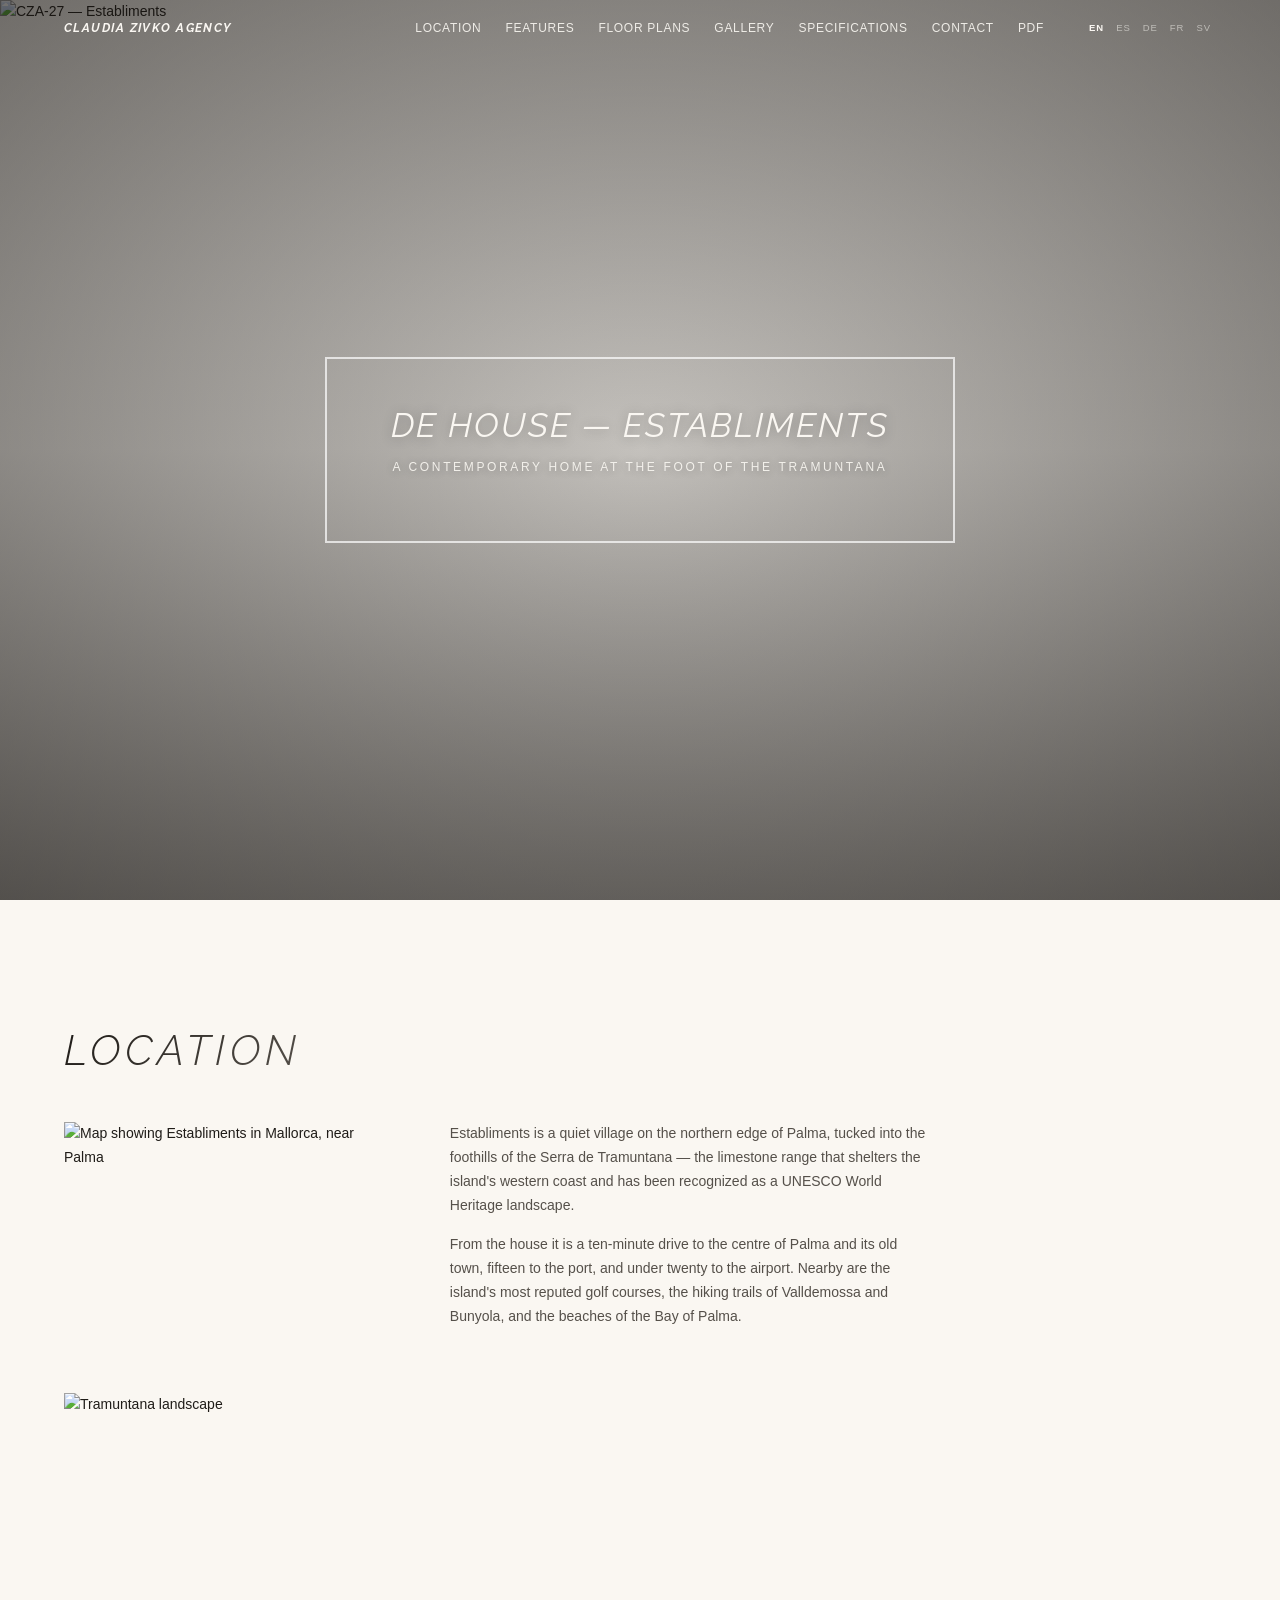
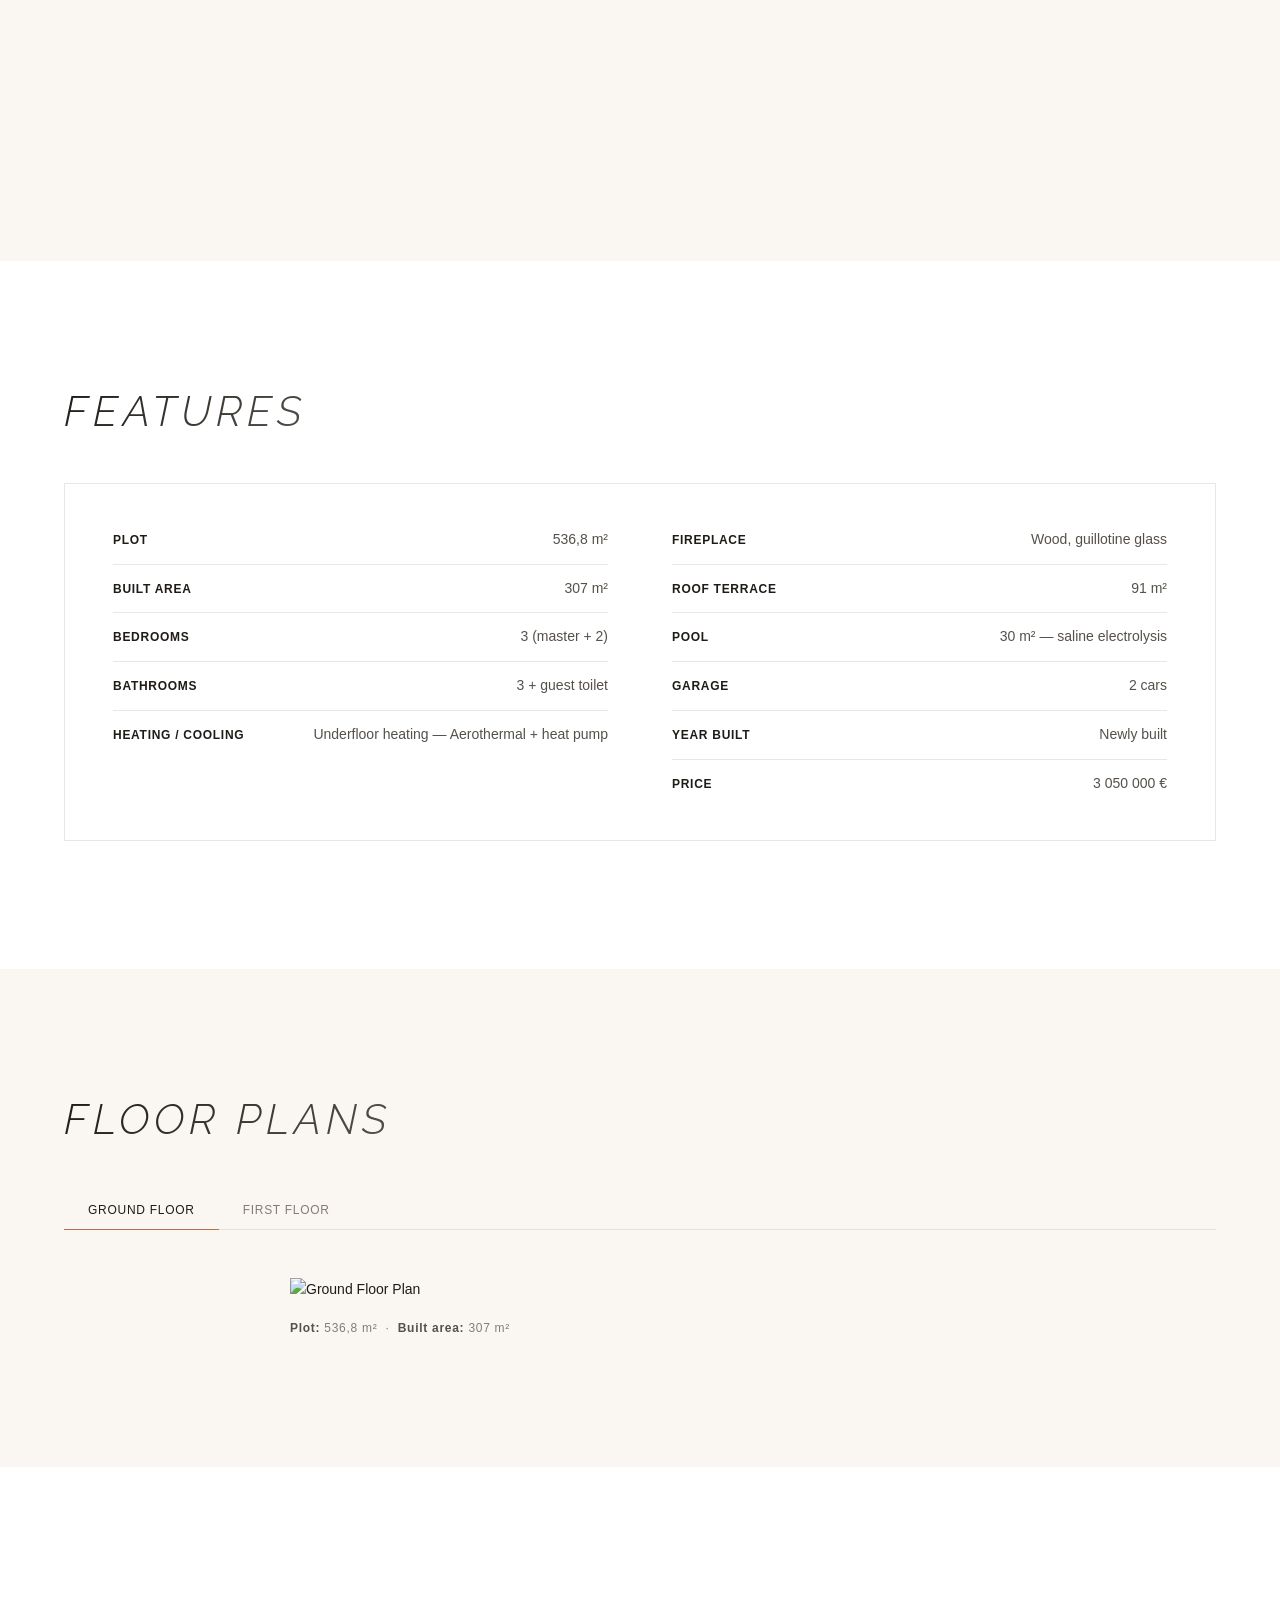
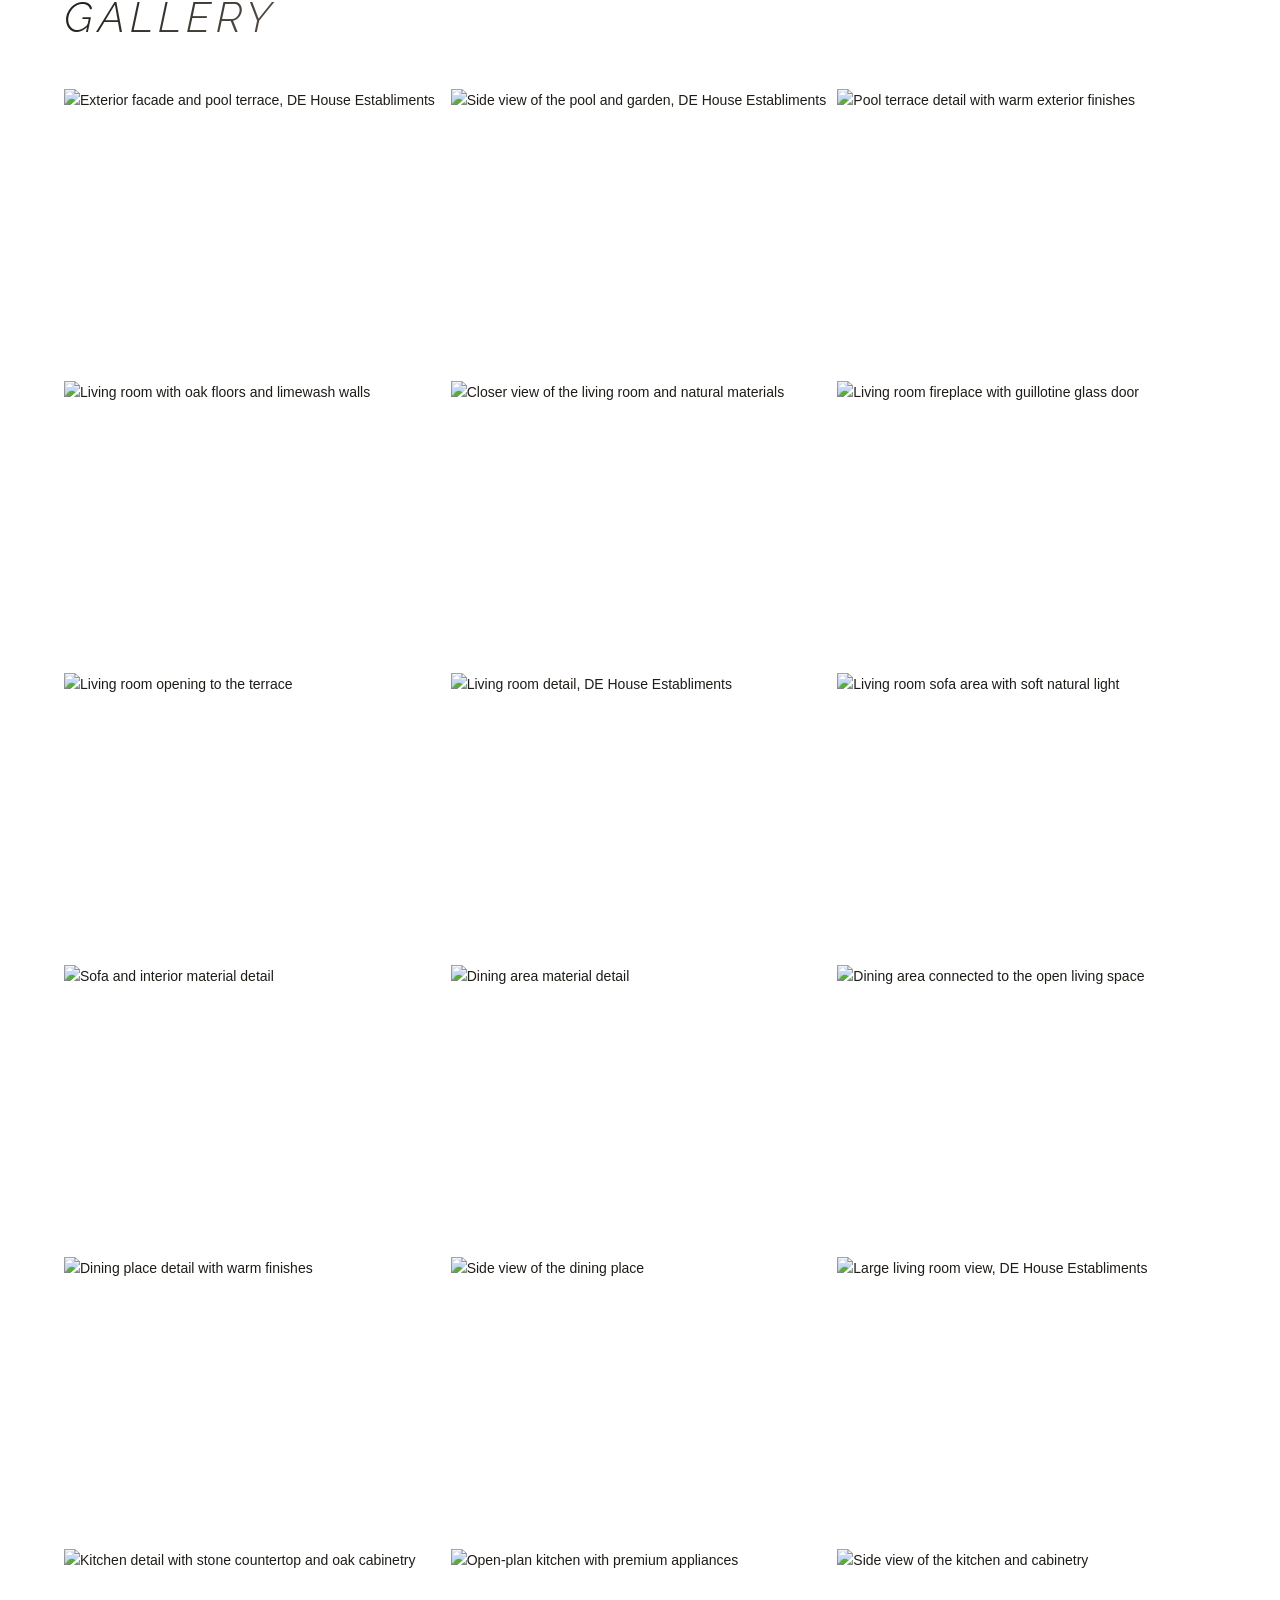
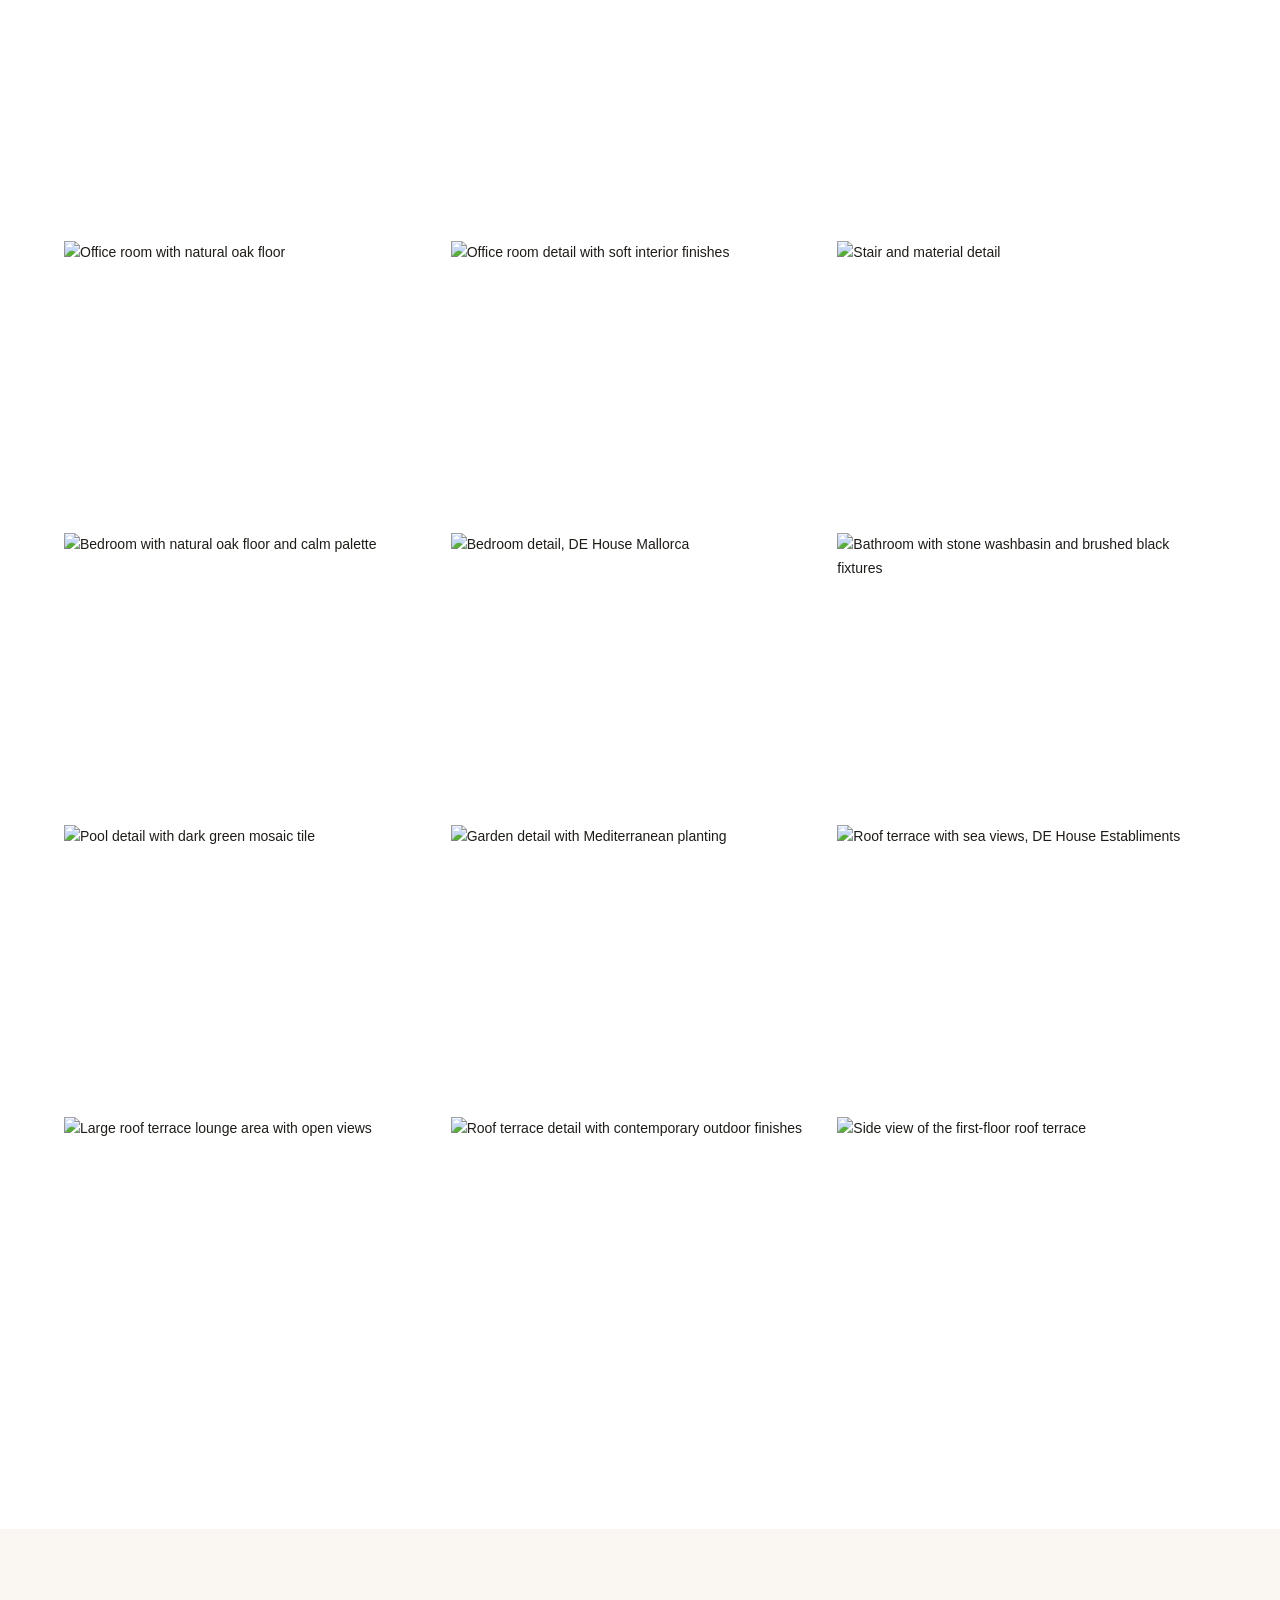
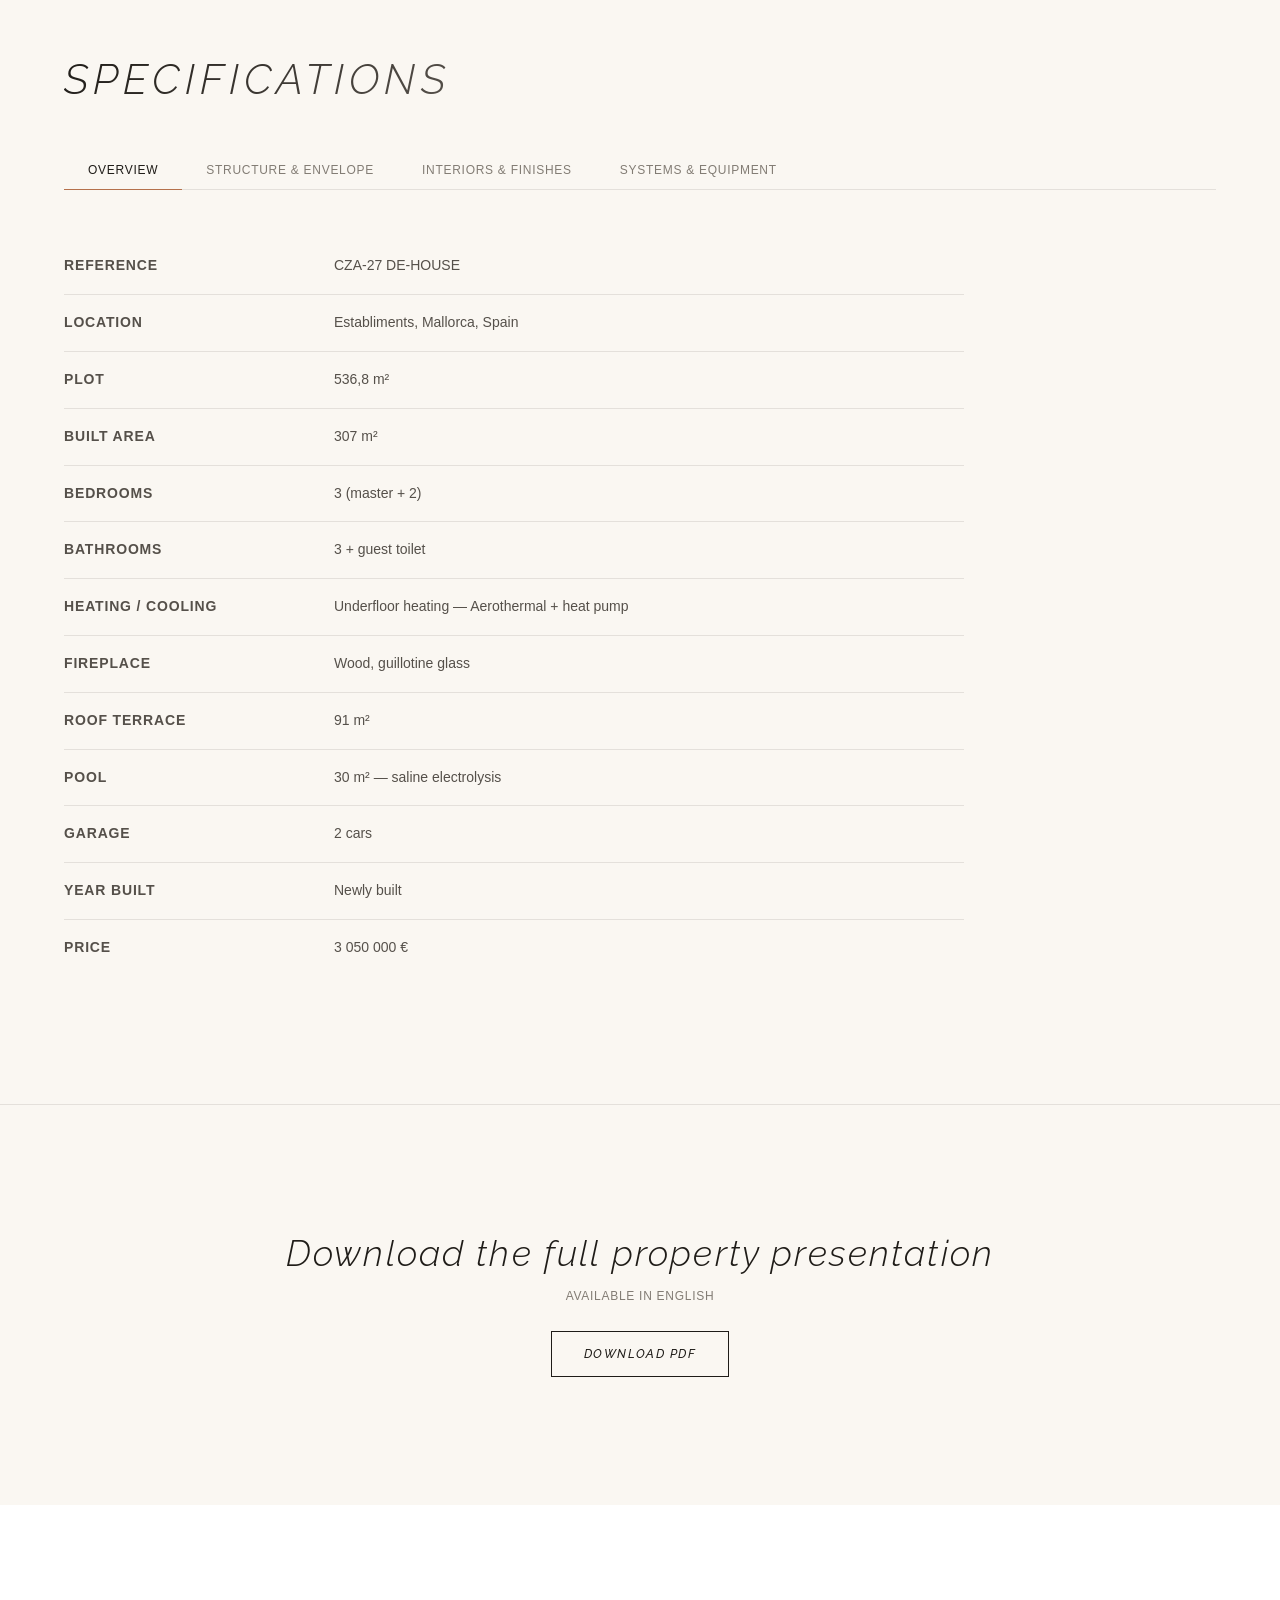
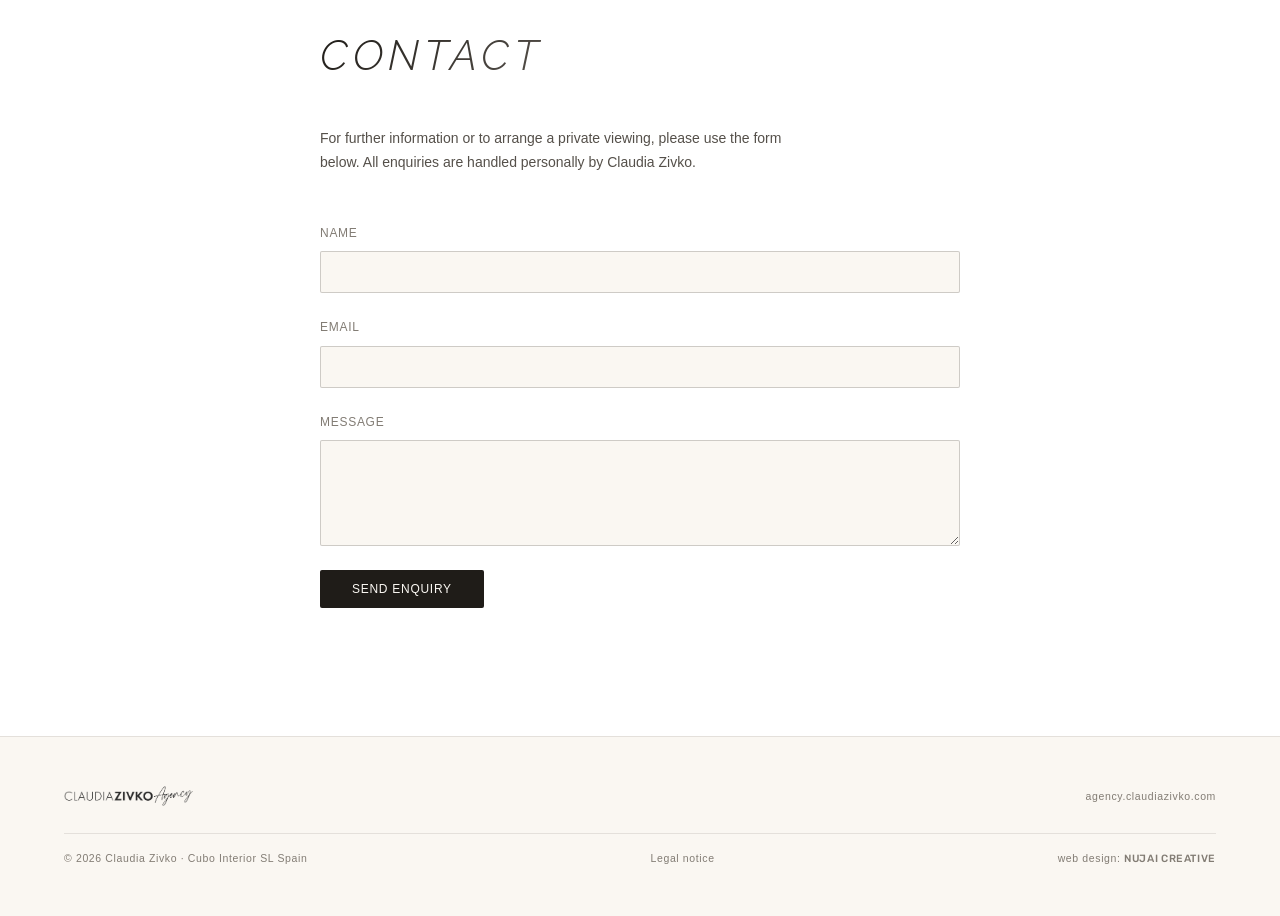
==== commit 5672123b: "Add PDF nav link to exposé download section Co-Authored-By: Claude Opus 4.6 <noreply@anthropic.com>" ====
--- a/index.html
+++ b/index.html
@@ -65,6 +65,7 @@
       <li><a href="#gallery" data-i18n="nav.gallery">Gallery</a></li>
       <li><a href="#specs" data-i18n="nav.specifications">Specifications</a></li>
       <li><a href="#contact" data-i18n="nav.contact">Contact</a></li>
+      <li><a href="#expose">PDF</a></li>
     </ul>
     <div class="lang-switcher">
       <button class="lang-btn active" data-lang="en">EN</button>
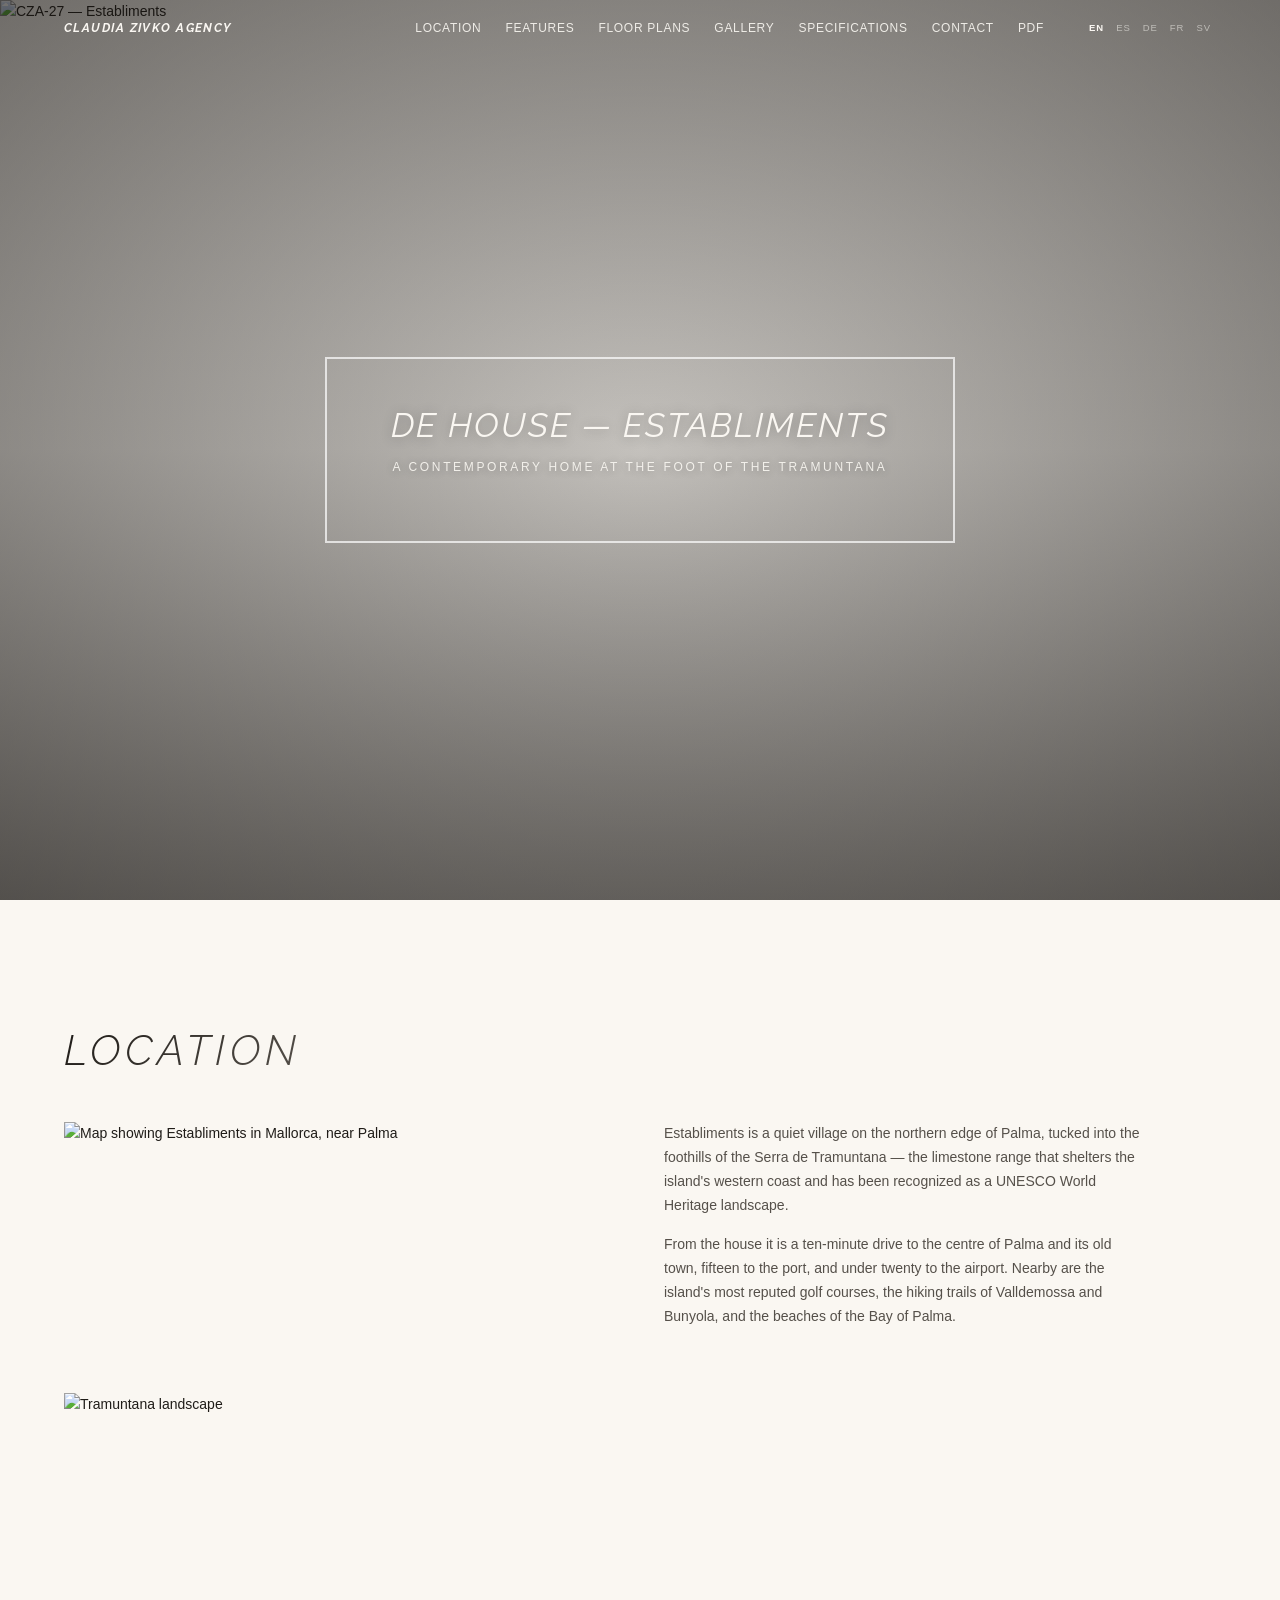
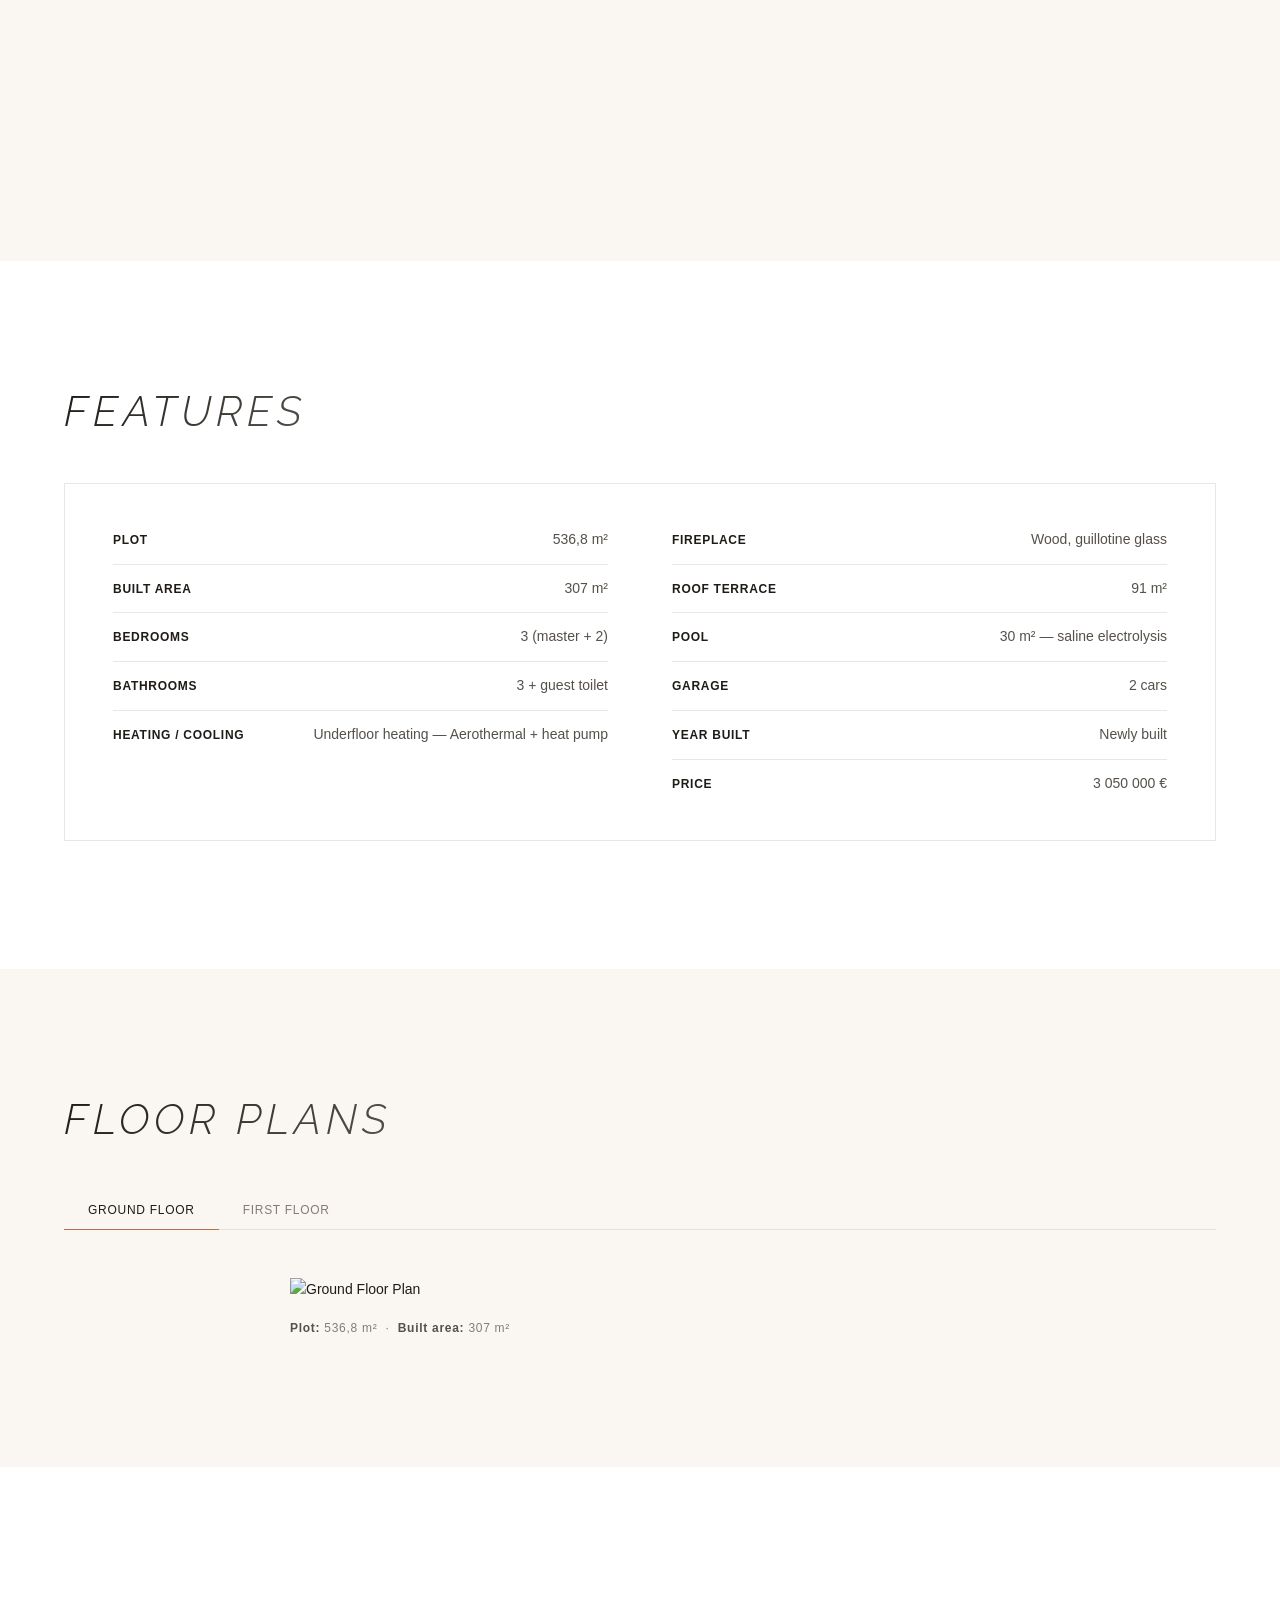
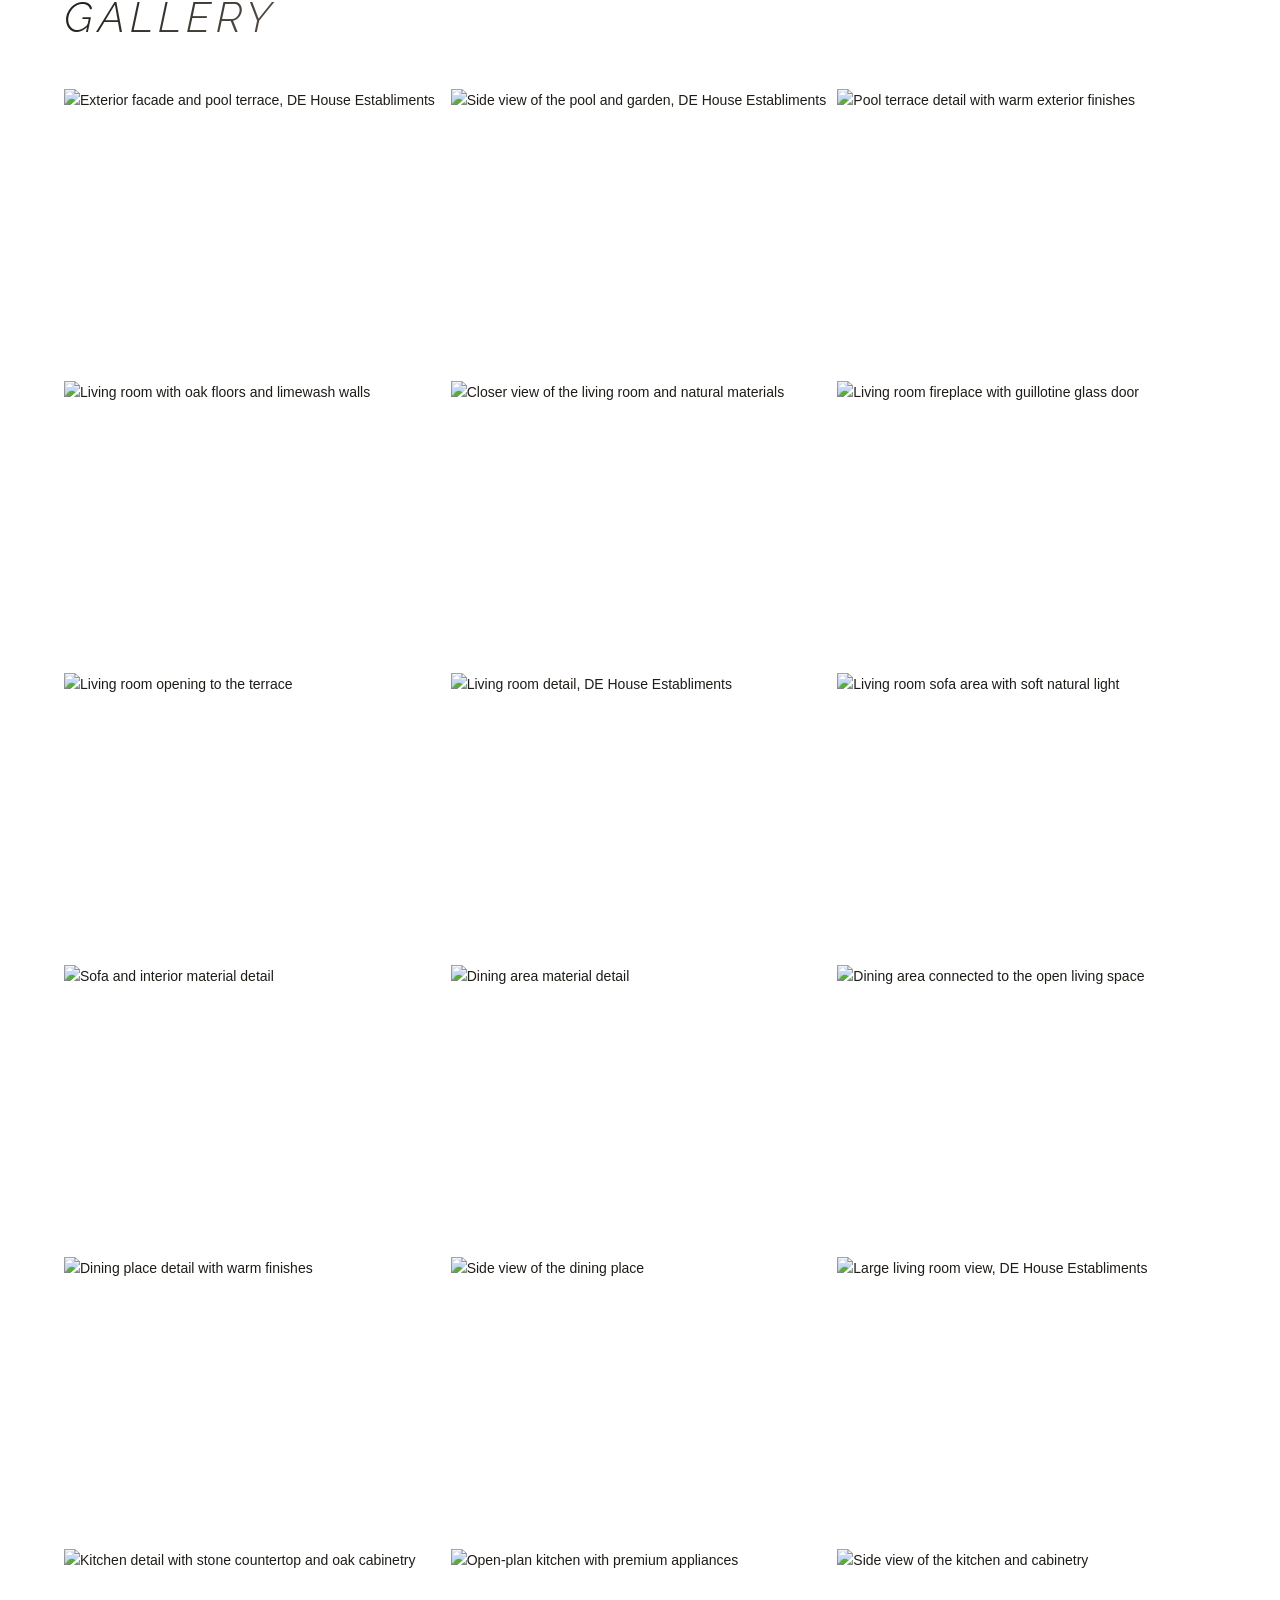
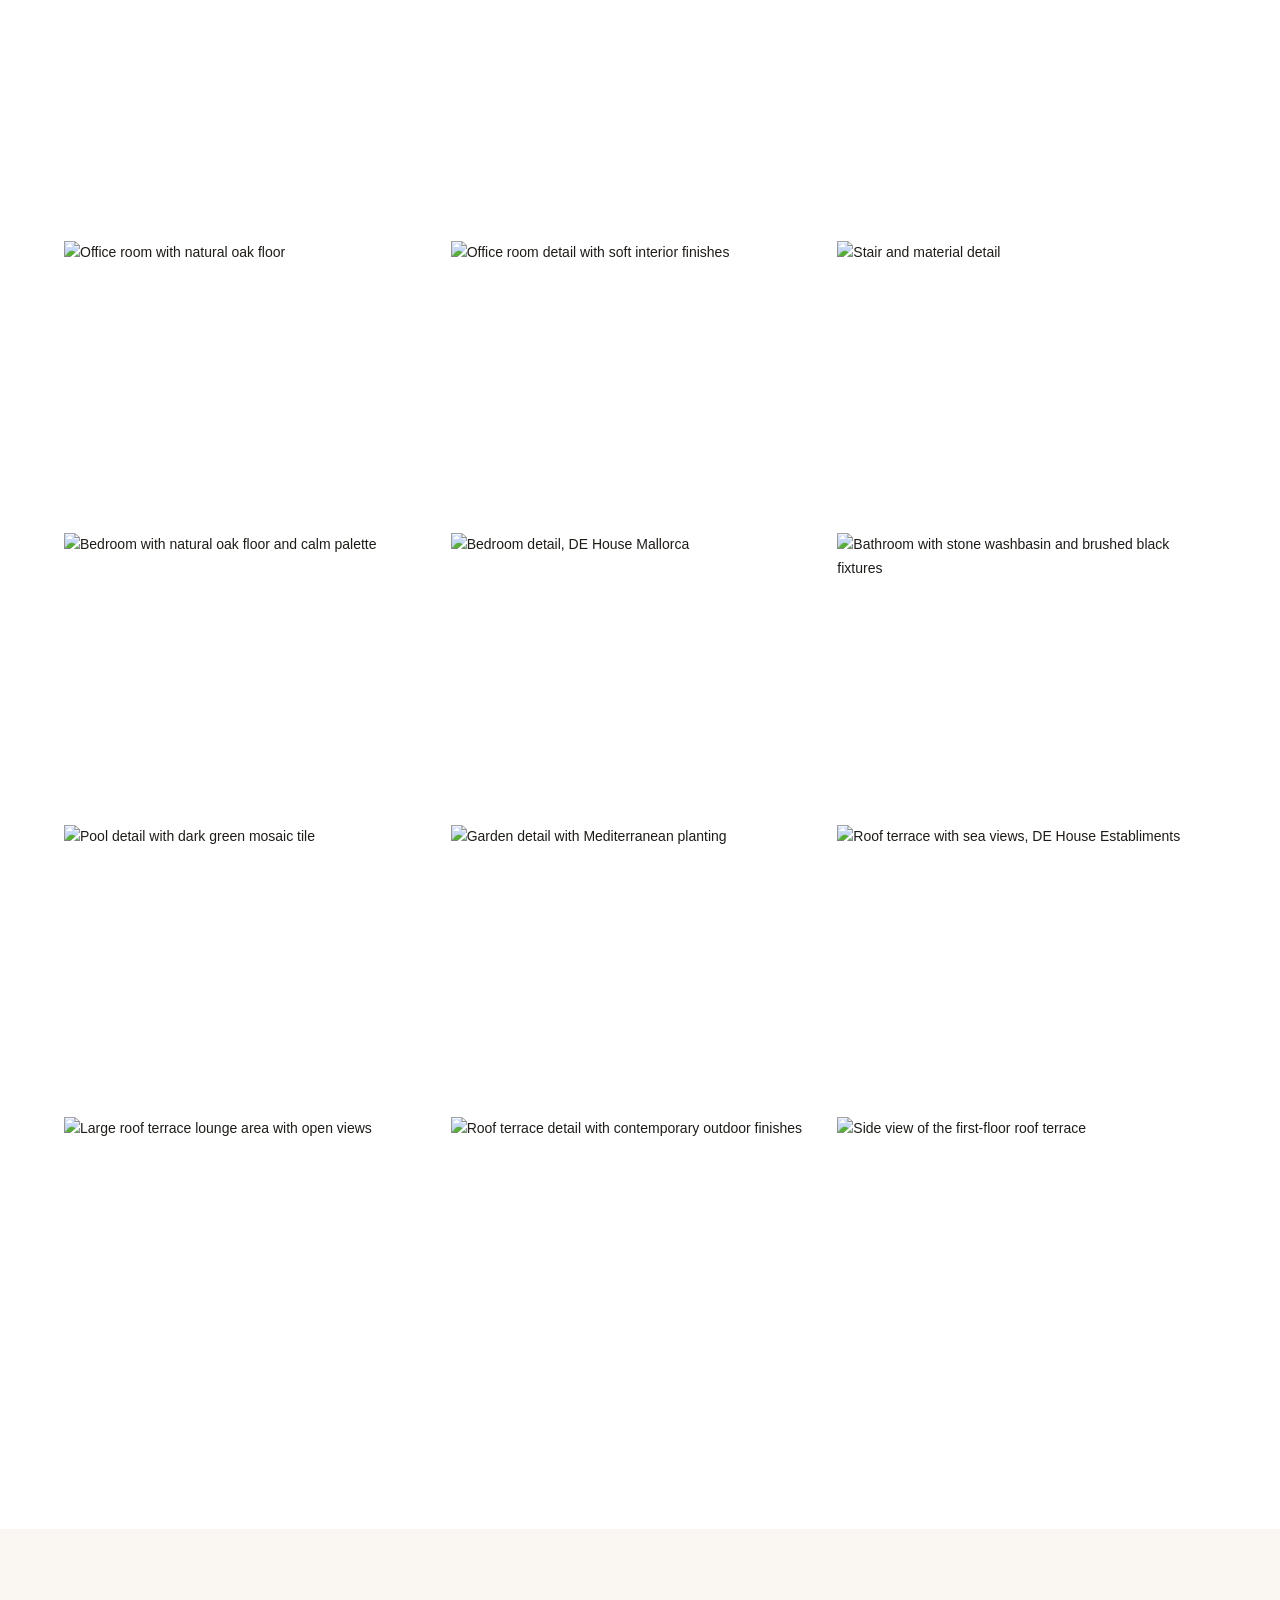
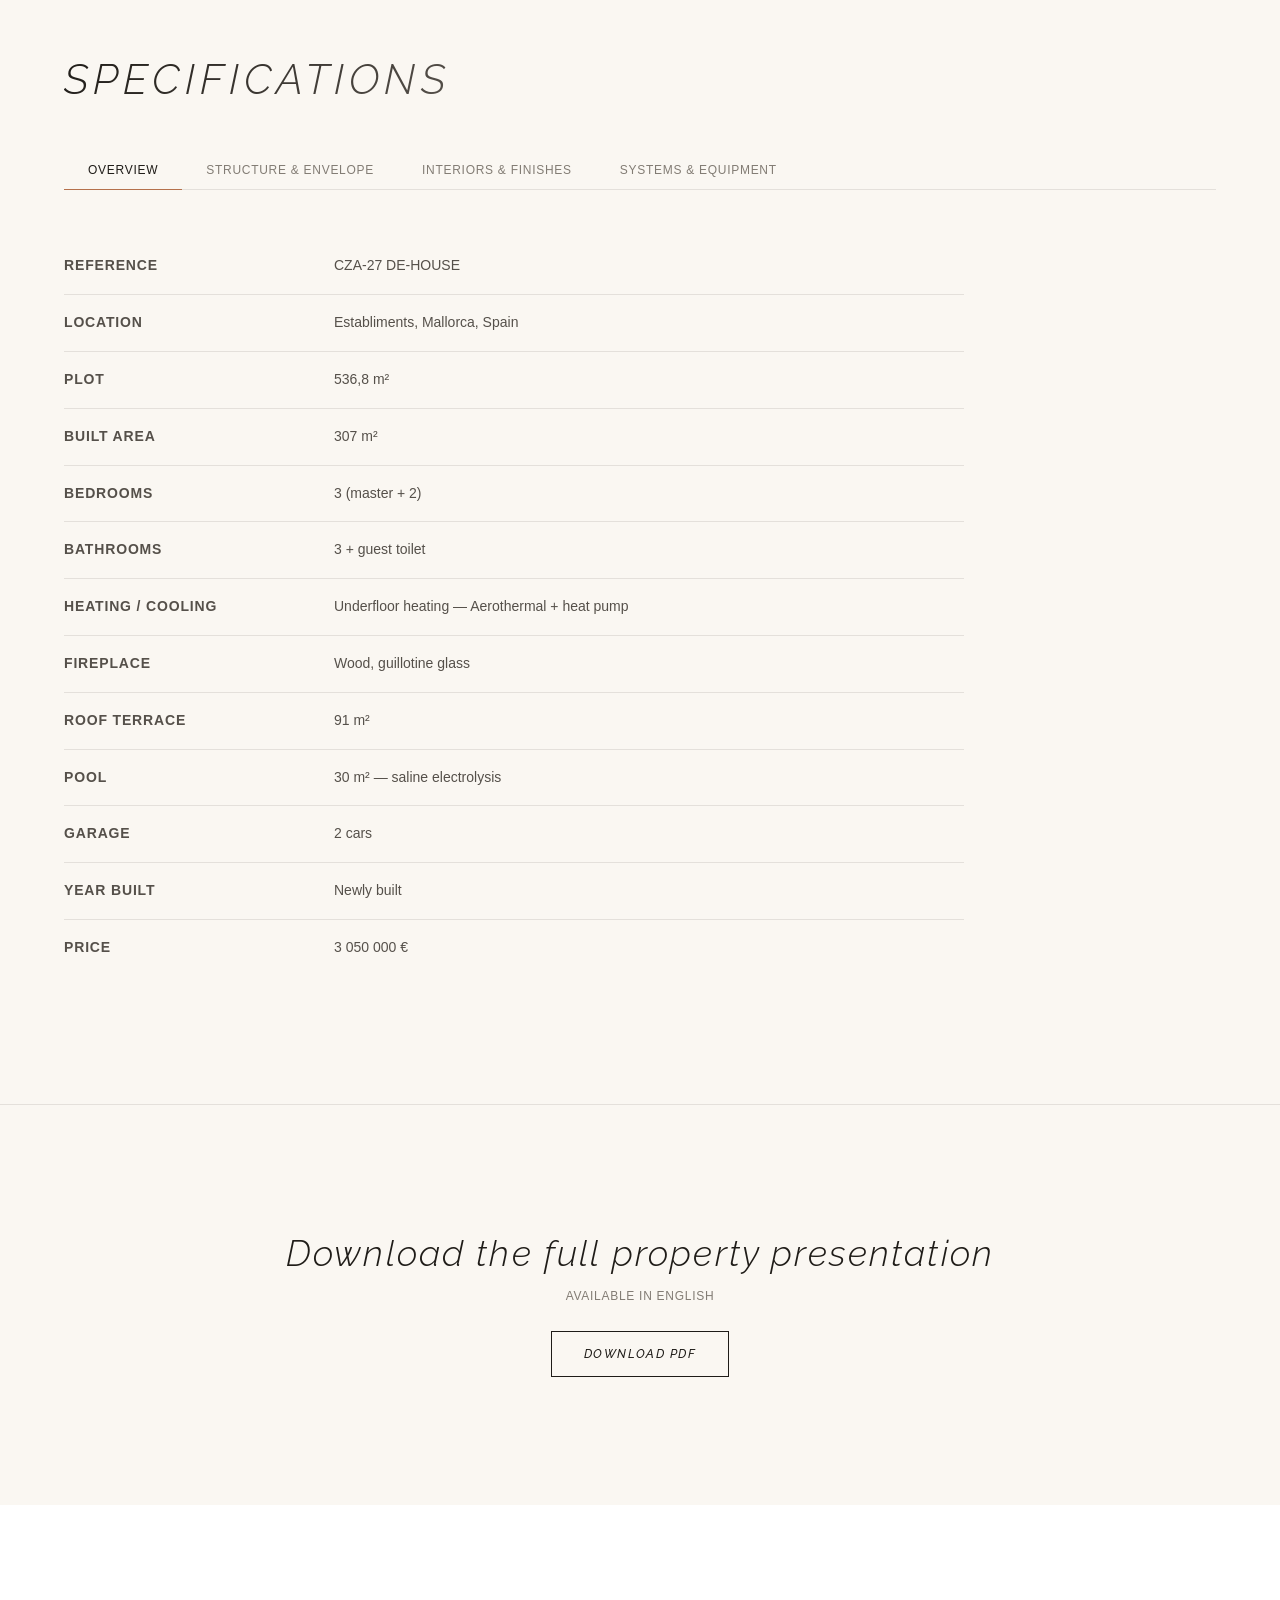
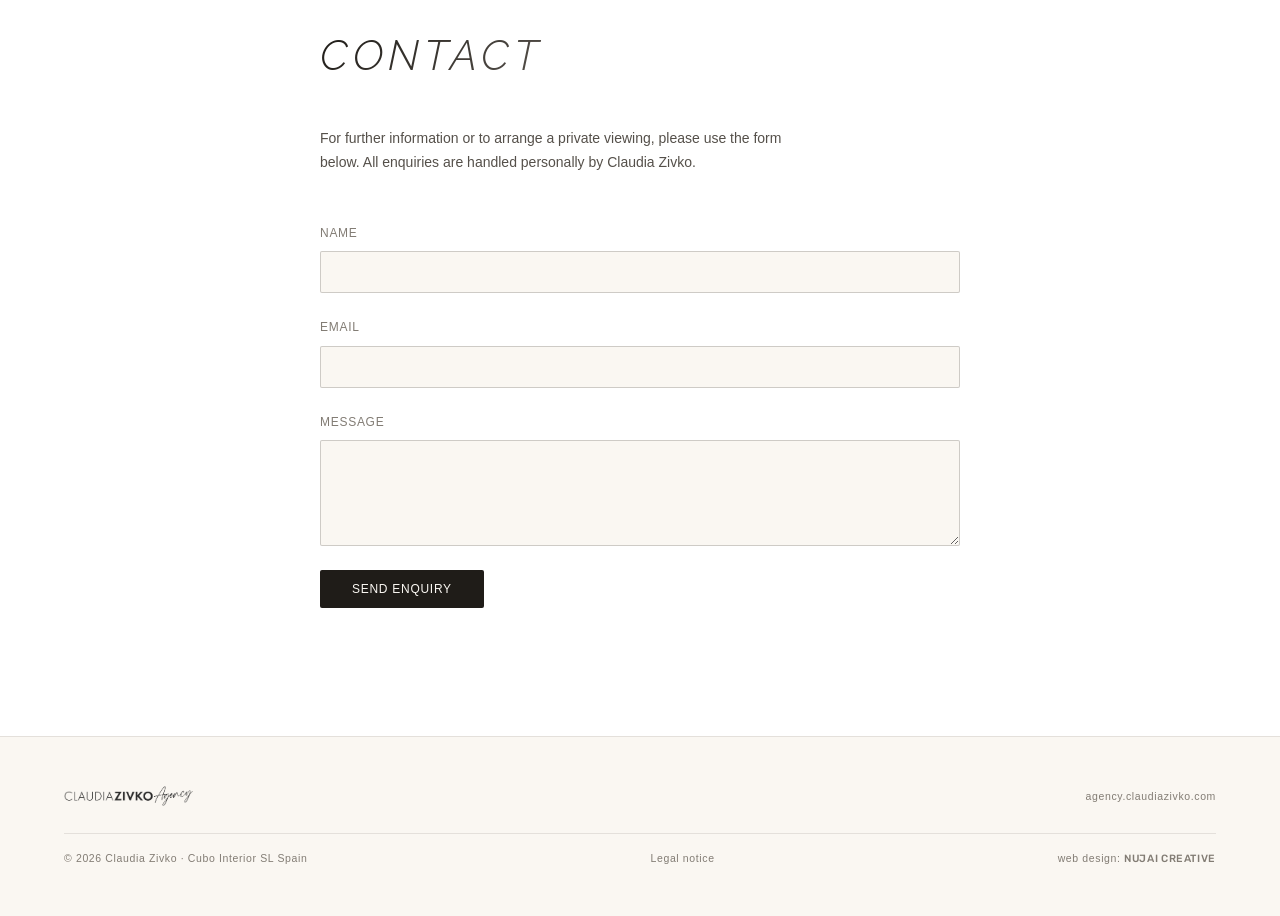
==== commit 84cc70bf: "Align location section with CZA-28 pattern - Match HTML structure (location-map, location-text class" ====
--- a/index.html
+++ b/index.html
@@ -50,13 +50,13 @@
   <link href="https://fonts.googleapis.com/css2?family=Rubik:wght@500&display=swap" rel="stylesheet">
 
   <link rel="stylesheet" href="colors_and_type.css?v=1">
-  <link rel="stylesheet" href="style.css?v=3">
+  <link rel="stylesheet" href="style.css?v=4">
 </head>
 <body>
 
   <!-- NAV -->
   <nav class="site-nav" id="site-nav">
-    <a href="#hero" class="nav-house-name">CLAUDIA ZIVKO AGENCY</a>
+    <a href="https://agency.claudiazivko.com/" class="nav-house-name">CLAUDIA ZIVKO AGENCY</a>
     <button class="nav-hamburger" id="nav-hamburger" aria-label="Menu">&#9776;</button>
     <ul class="nav-links" id="nav-links">
       <li><a href="#location" data-i18n="nav.location">Location</a></li>
@@ -97,19 +97,17 @@
   <section class="section" id="location">
     <div class="section-inner">
       <h2 class="section-title" data-i18n="sections.location">LOCATION</h2>
-      <div class="location-layout">
-        <div class="location-top">
-          <div class="location-map-col">
-            <img src="https://ik.imagekit.io/cza/cza-27-dehouse/map-establiments.png?tr=w-1200,f-auto,q-85" alt="Map showing Establiments in Mallorca, near Palma" class="map-img">
-          </div>
-          <div class="location-copy-col">
-            <p class="location-copy" data-i18n="location.copy_1">Establiments is a quiet village on the northern edge of Palma, tucked into the foothills of the Serra de Tramuntana — the limestone range that shelters the island's western coast and has been recognized as a UNESCO World Heritage landscape.</p>
-            <p class="location-copy" data-i18n="location.copy_2">From the house it is a ten-minute drive to the centre of Palma and its old town, fifteen to the port, and under twenty to the airport. Nearby are the island's most reputed golf courses, the hiking trails of Valldemossa and Bunyola, and the beaches of the Bay of Palma.</p>
-          </div>
-        </div>
-        <div class="location-landscape">
-          <img src="https://ik.imagekit.io/cza/cza-27-dehouse/tramuntana.jpg?tr=w-1400,f-auto,q-80" alt="Tramuntana landscape" class="landscape-img">
-        </div>
+      <div class="location-top">
+        <div class="location-map">
+          <img src="https://ik.imagekit.io/cza/cza-27-dehouse/map-establiments.png?tr=w-1200,f-auto,q-85" data-full="https://ik.imagekit.io/cza/cza-27-dehouse/map-establiments.png?tr=w-2400,f-auto,q-90" alt="Map showing Establiments in Mallorca, near Palma" class="map-img" style="cursor:pointer">
+        </div>
+        <div class="location-text">
+          <p class="location-copy" data-i18n="location.copy_1">Establiments is a quiet village on the northern edge of Palma, tucked into the foothills of the Serra de Tramuntana — the limestone range that shelters the island's western coast and has been recognized as a UNESCO World Heritage landscape.</p>
+          <p class="location-copy" data-i18n="location.copy_2">From the house it is a ten-minute drive to the centre of Palma and its old town, fifteen to the port, and under twenty to the airport. Nearby are the island's most reputed golf courses, the hiking trails of Valldemossa and Bunyola, and the beaches of the Bay of Palma.</p>
+        </div>
+      </div>
+      <div class="location-landscape">
+        <img src="https://ik.imagekit.io/cza/cza-27-dehouse/tramuntana.jpg?tr=w-1400,f-auto,q-80" alt="Tramuntana landscape" class="landscape-img">
       </div>
     </div>
   </section>
@@ -330,7 +328,18 @@
   </div>
 
   <script src="i18n.js?v=1"></script>
-  <script src="script.js?v=1"></script>
+  <script src="script.js?v=3"></script>
+  <script>
+    var m = document.querySelector('.map-img[data-full]');
+    if (m) m.addEventListener('click', function() {
+      var lb = document.getElementById('lightbox');
+      var li = document.getElementById('lightbox-img');
+      li.src = m.dataset.full;
+      lb.hidden = false;
+      requestAnimationFrame(function() { requestAnimationFrame(function() { lb.style.opacity = '1'; }); });
+      document.body.style.overflow = 'hidden';
+    });
+  </script>
 
   <!-- Structured Data -->
   <script type="application/ld+json">
--- a/style.css
+++ b/style.css
@@ -274,23 +274,26 @@
 }
 
 /* ── Location ── */
-.location-layout {
-  display: flex;
-  flex-direction: column;
-  gap: var(--space-7);
-}
-
 .location-top {
   display: grid;
-  grid-template-columns: minmax(320px, 0.42fr) minmax(0, 1fr);
-  gap: clamp(var(--space-6), 5vw, var(--space-8));
+  grid-template-columns: 1fr 1fr;
+  gap: var(--space-7);
   align-items: start;
+  margin-bottom: var(--space-7);
+}
+
+.location-map {
+  overflow: hidden;
 }
 
 .map-img {
   width: 100%;
   max-width: none;
   border-radius: 0;
+}
+
+.location-text {
+  max-width: 72ch;
 }
 
 .location-copy {
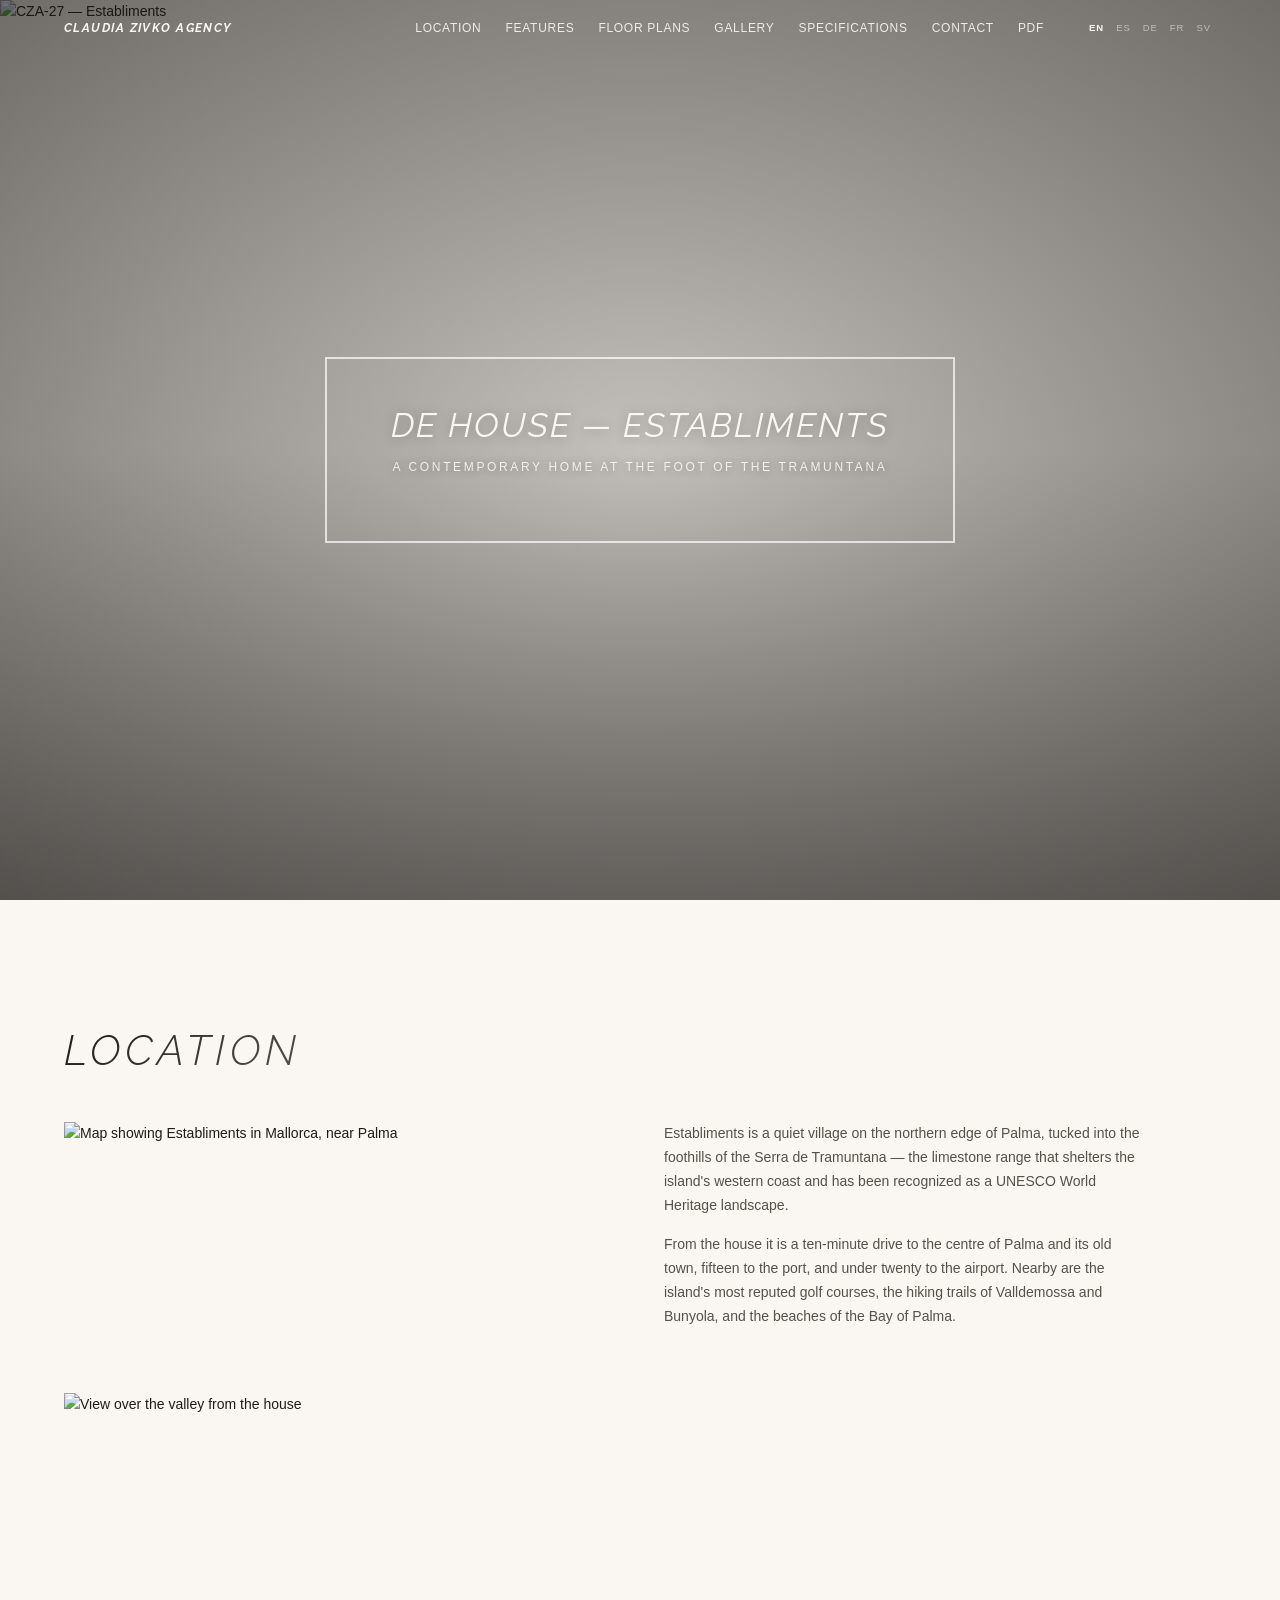
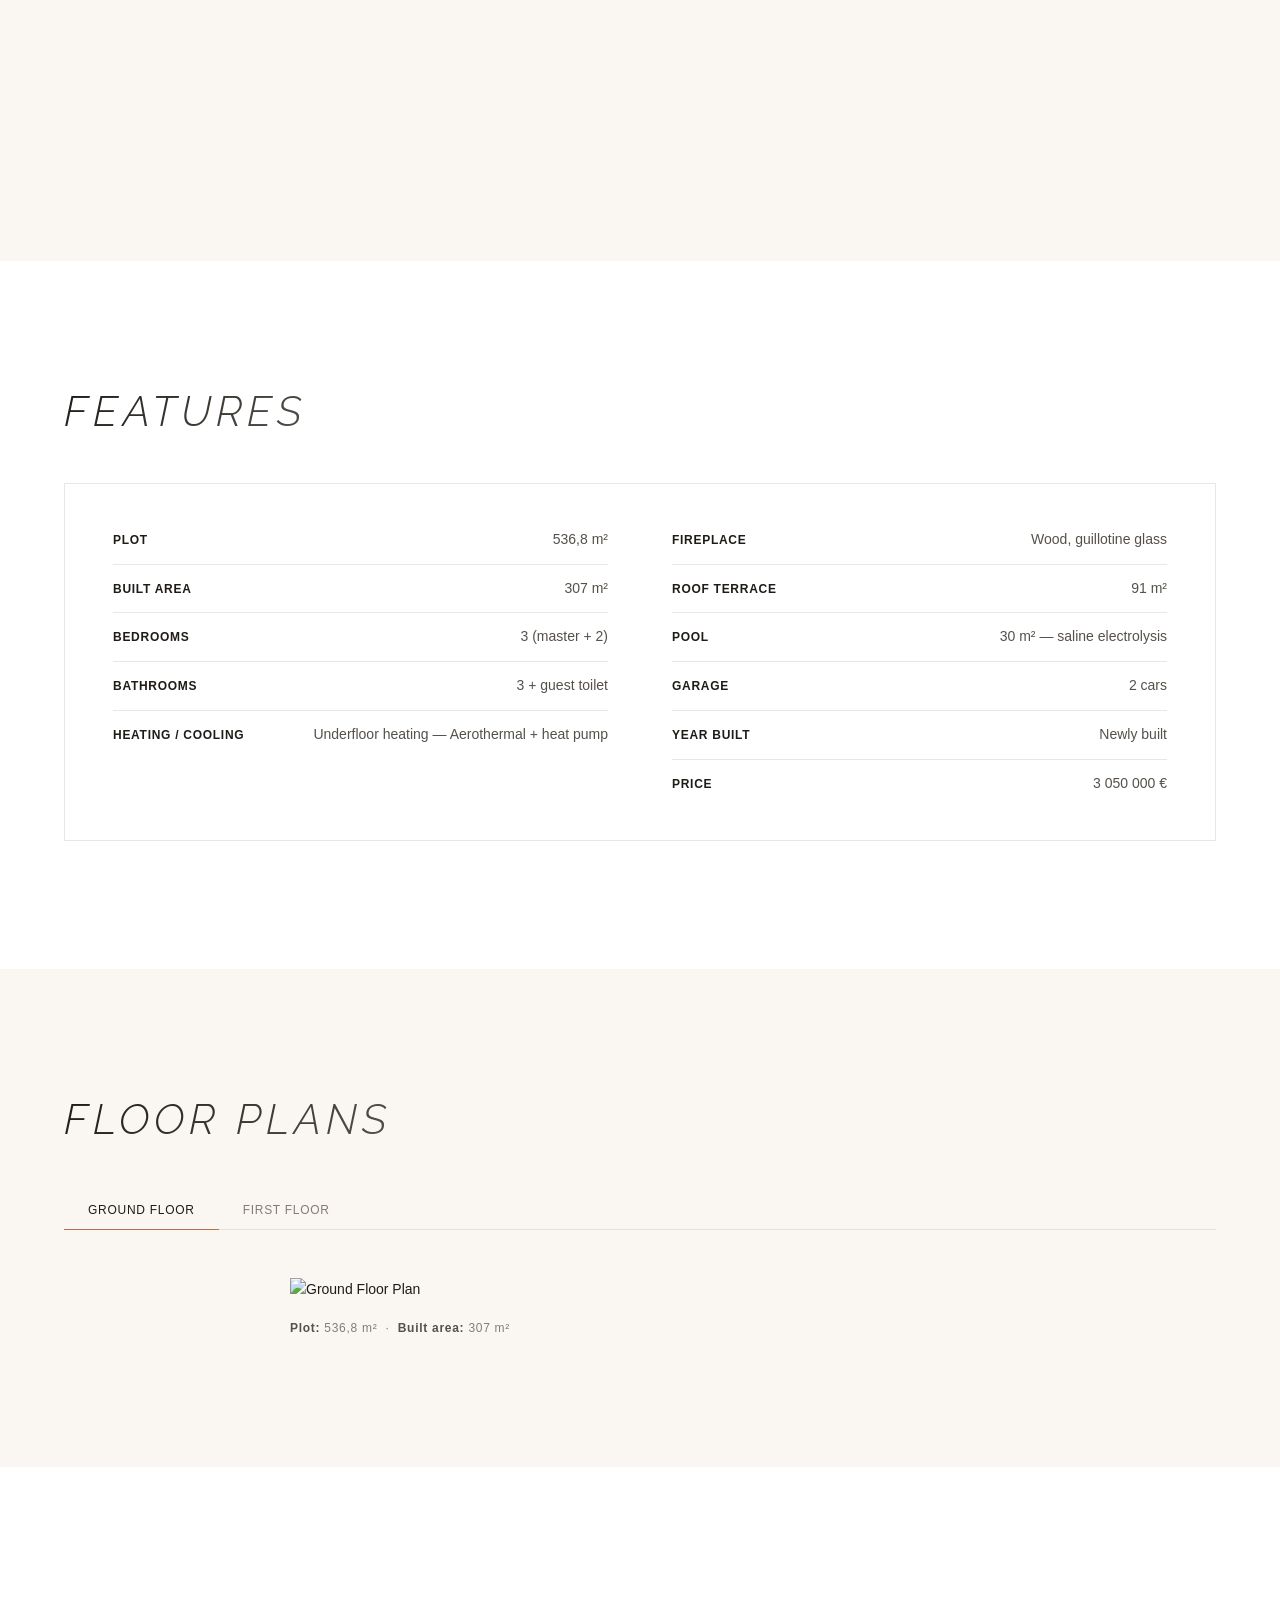
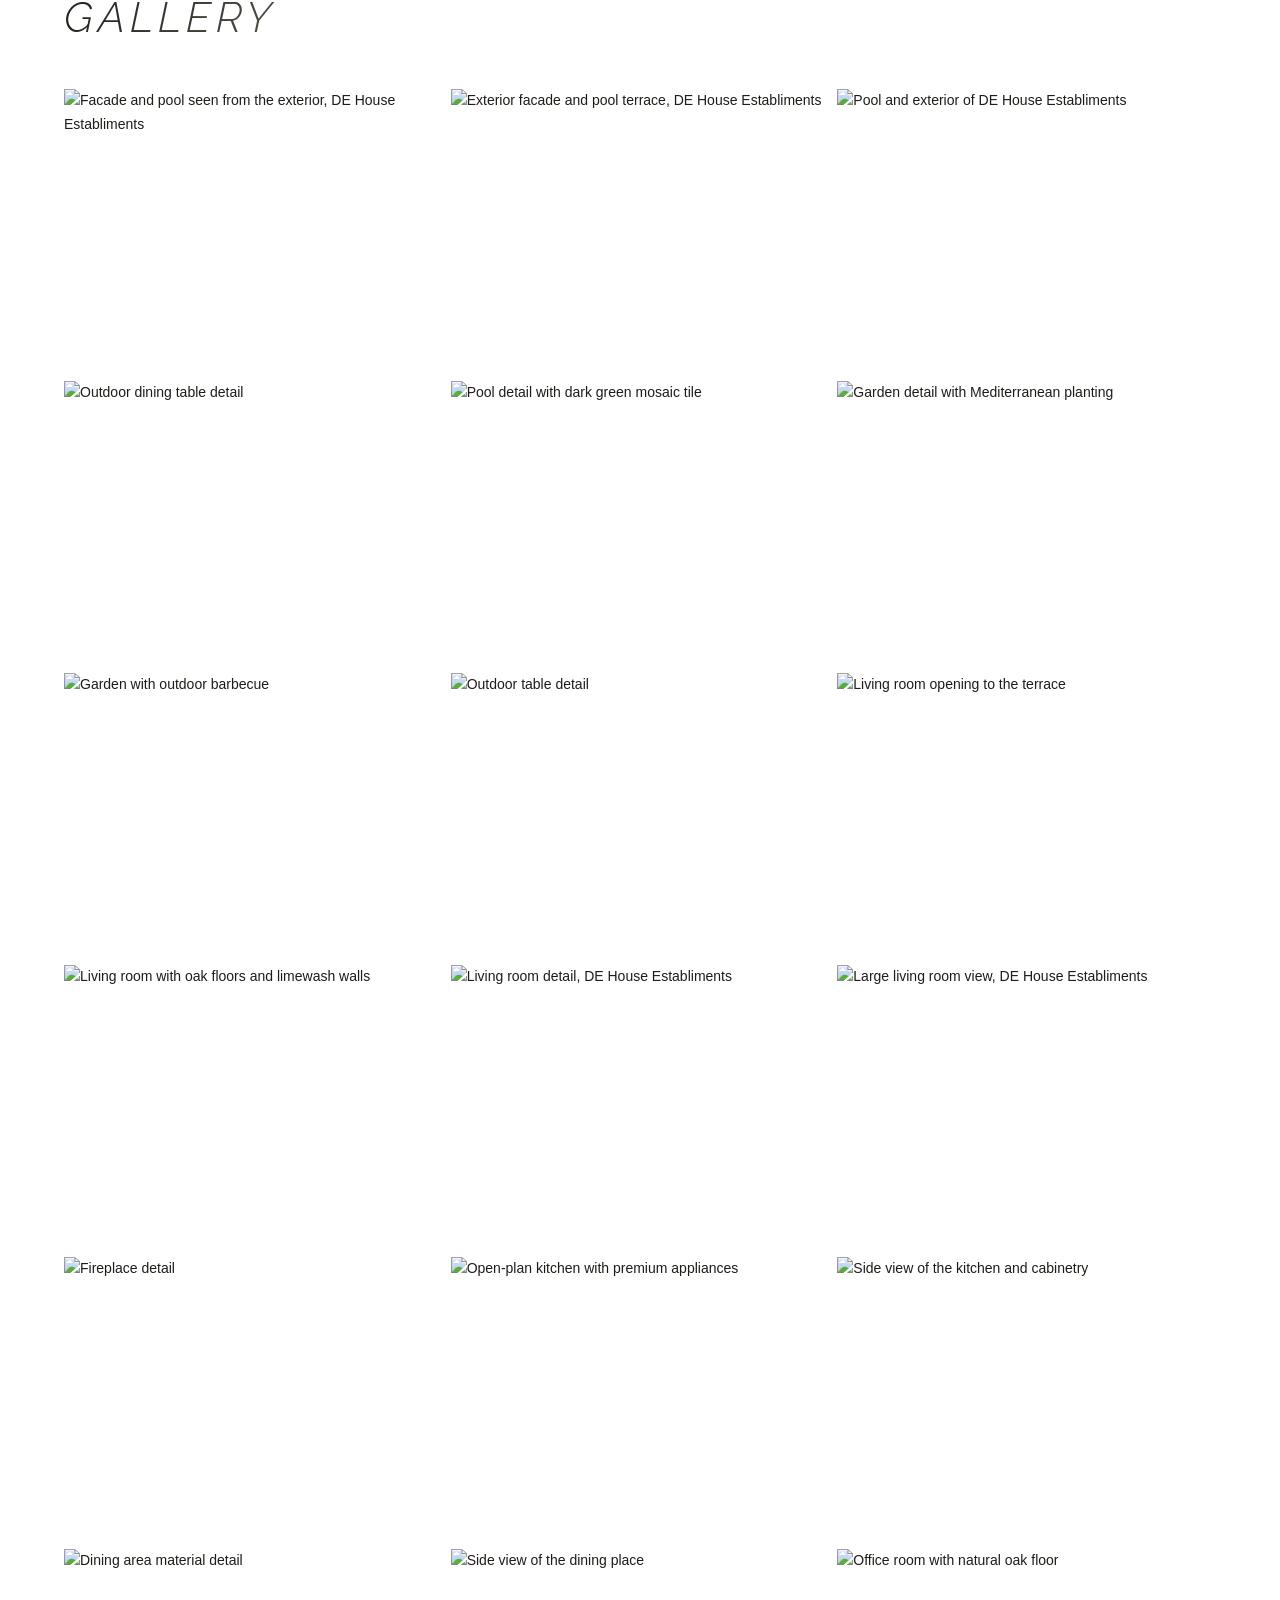
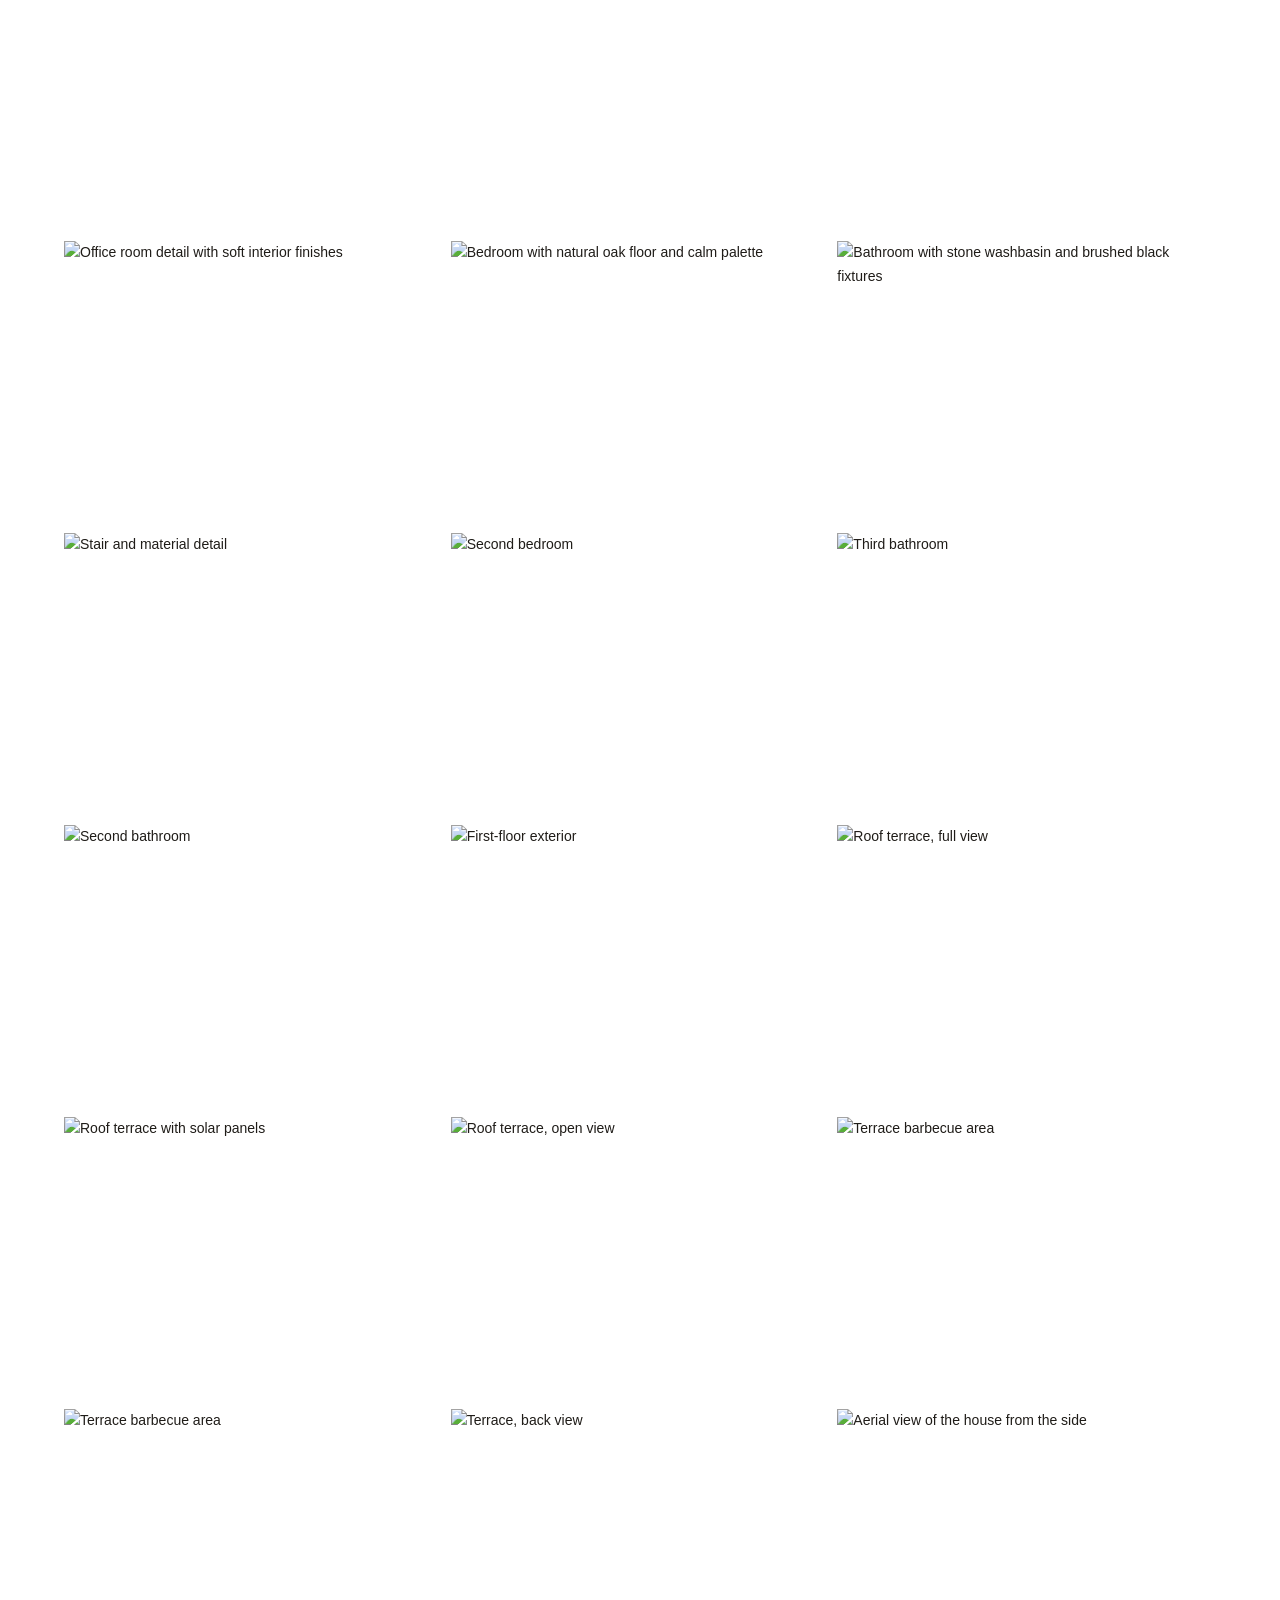
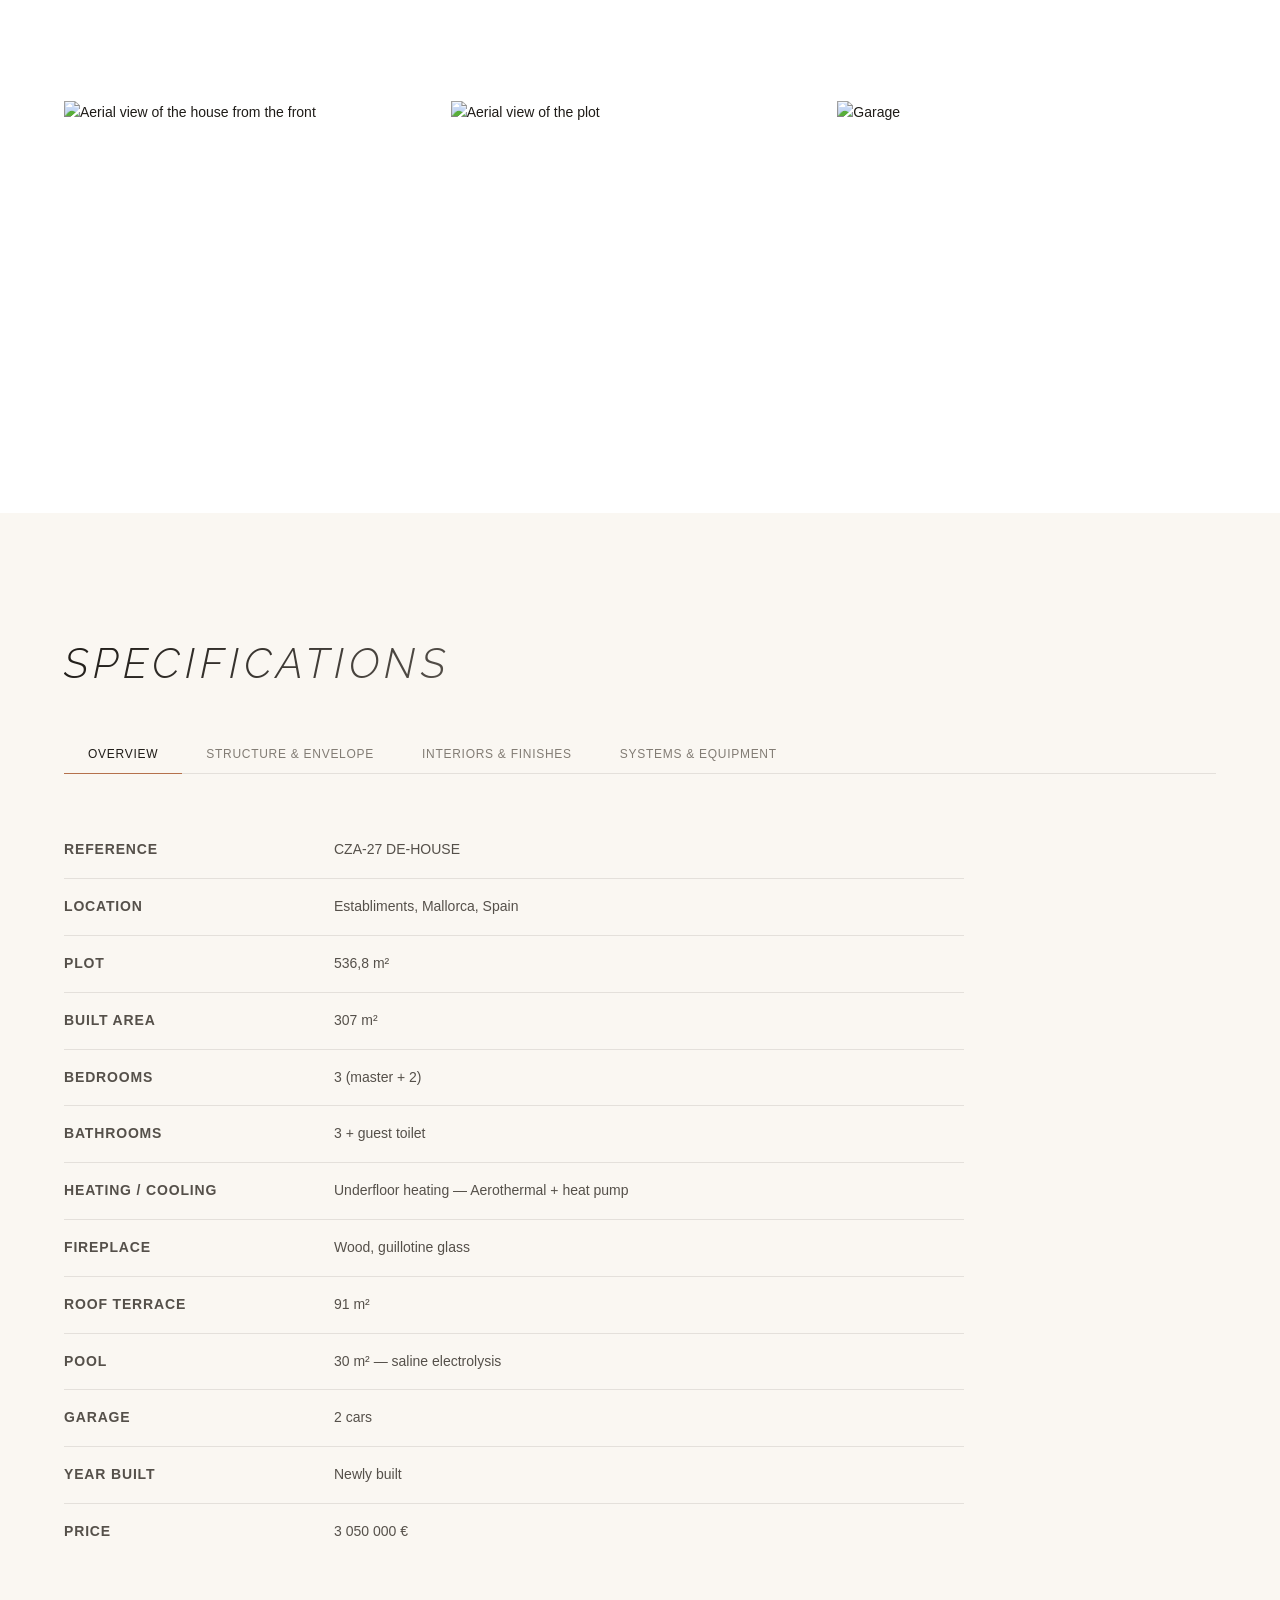
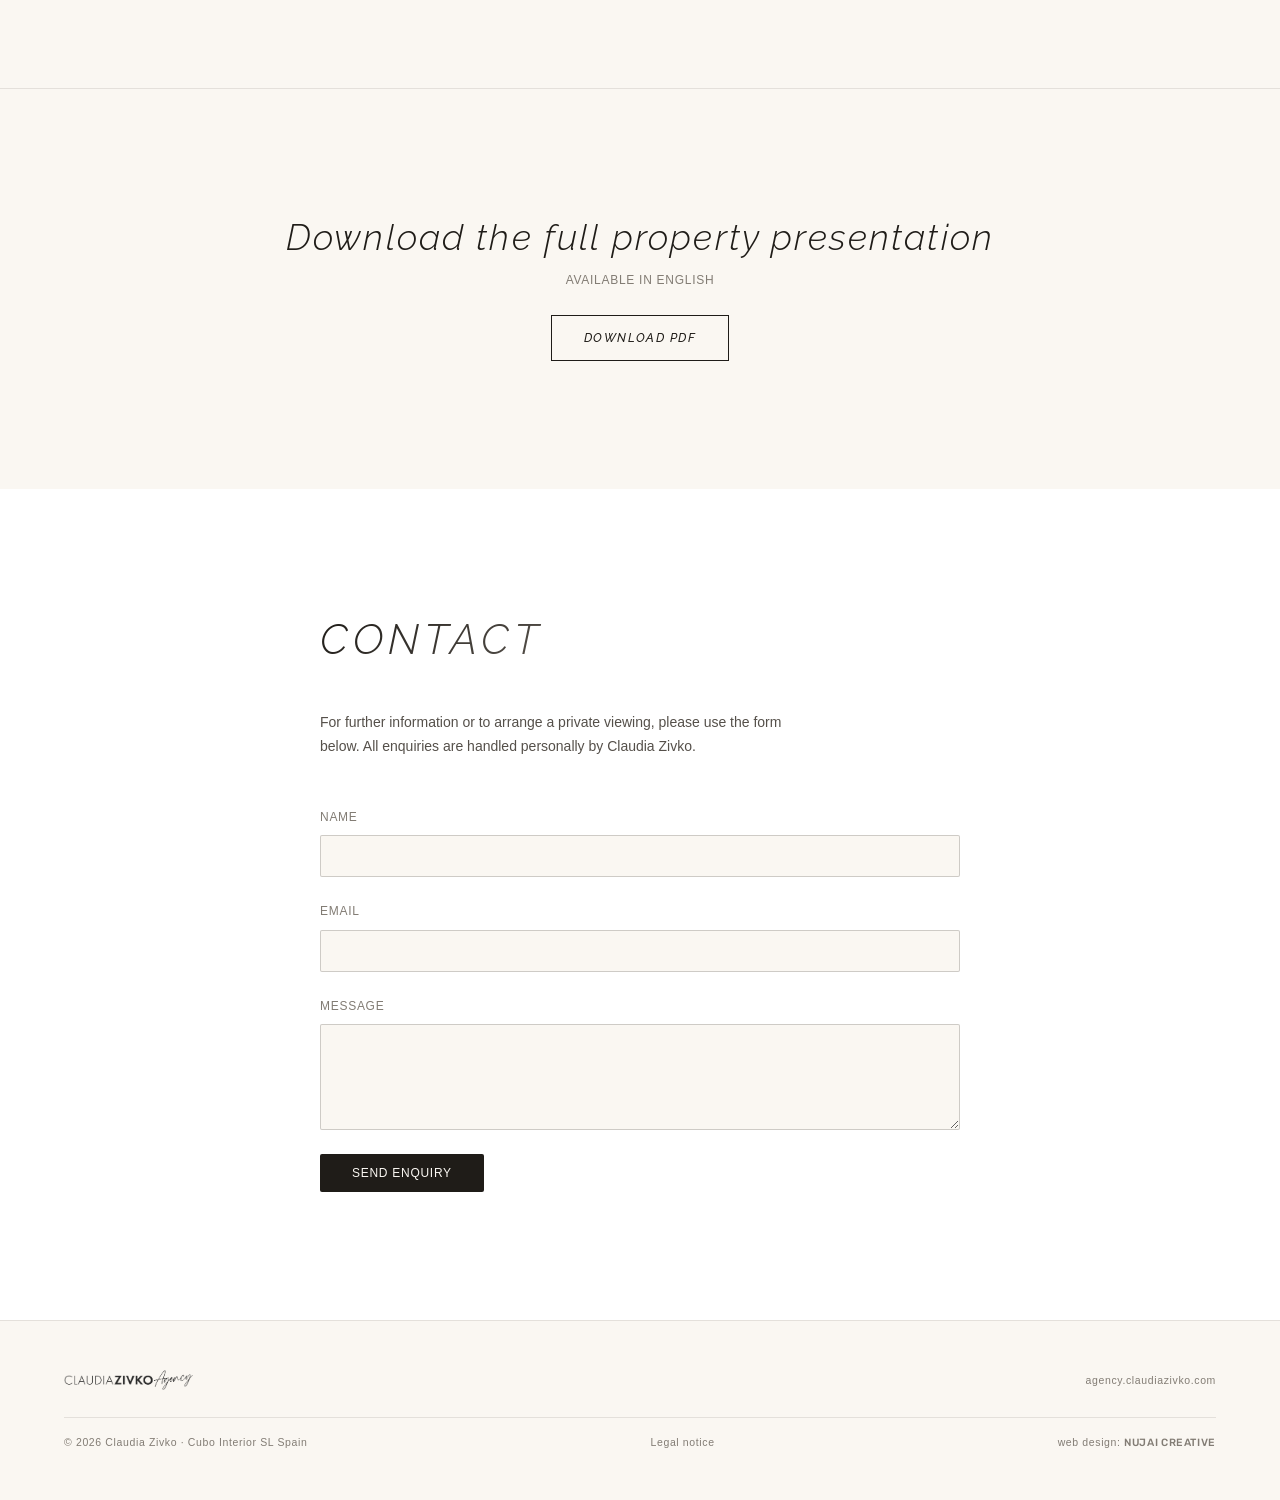
==== commit 79517f20: "Update DE House photos and PDF download link - Hero: 1-exterior-pool -> 3-exterior-side-pool - Locat" ====
--- a/index.html
+++ b/index.html
@@ -85,7 +85,7 @@
 
   <!-- HERO -->
   <section class="hero" id="hero">
-    <img src="https://ik.imagekit.io/cza/cza-27-dehouse/1-exterior-pool.jpg?tr=w-1920,f-auto,q-82" alt="CZA-27 — Establiments" class="hero-bg">
+    <img src="https://ik.imagekit.io/cza/cza-27-dehouse/3-exterior-side-pool.jpg?tr=w-1920,f-auto,q-82" alt="CZA-27 — Establiments" class="hero-bg">
     <div class="hero-overlay"></div>
     <div class="hero-caption">
       <h1 class="hero-title" data-i18n="hero.title">DE HOUSE — ESTABLIMENTS</h1>
@@ -107,7 +107,7 @@
         </div>
       </div>
       <div class="location-landscape">
-        <img src="https://ik.imagekit.io/cza/cza-27-dehouse/tramuntana.jpg?tr=w-1400,f-auto,q-80" alt="Tramuntana landscape" class="landscape-img">
+        <img src="https://ik.imagekit.io/cza/cza-27-dehouse/59-view.jpg?tr=w-1400,f-auto,q-80&v=1" alt="View over the valley from the house" class="landscape-img">
       </div>
     </div>
   </section>
@@ -160,36 +160,42 @@
     <div class="section-inner">
       <h2 class="section-title" data-i18n="sections.gallery">GALLERY</h2>
       <div class="photo-grid" id="gallery-grid">
+        <img src="https://ik.imagekit.io/cza/cza-27-dehouse/61-facade-pool-ext.jpg?tr=w-800,f-auto,q-80&v=2" data-full="https://ik.imagekit.io/cza/cza-27-dehouse/61-facade-pool-ext.jpg?tr=w-1600,f-auto,q-85&v=2" alt="Facade and pool seen from the exterior, DE House Establiments" class="grid-photo" loading="lazy">
         <img src="https://ik.imagekit.io/cza/cza-27-dehouse/2-exterior-face-pool.jpg?tr=w-800,f-auto,q-80" data-full="https://ik.imagekit.io/cza/cza-27-dehouse/2-exterior-face-pool.jpg?tr=w-1600,f-auto,q-85" alt="Exterior facade and pool terrace, DE House Establiments" class="grid-photo" loading="lazy">
-        <img src="https://ik.imagekit.io/cza/cza-27-dehouse/3-exterior-side-pool.jpg?tr=w-800,f-auto,q-80" data-full="https://ik.imagekit.io/cza/cza-27-dehouse/3-exterior-side-pool.jpg?tr=w-1600,f-auto,q-85" alt="Side view of the pool and garden, DE House Establiments" class="grid-photo" loading="lazy">
-        <img src="https://ik.imagekit.io/cza/cza-27-dehouse/5-exterior-pool-terrace-detail.jpg?tr=w-800,f-auto,q-80" data-full="https://ik.imagekit.io/cza/cza-27-dehouse/5-exterior-pool-terrace-detail.jpg?tr=w-1600,f-auto,q-85" alt="Pool terrace detail with warm exterior finishes" class="grid-photo" loading="lazy">
+        <img src="https://ik.imagekit.io/cza/cza-27-dehouse/1-exterior-pool.jpg?tr=w-800,f-auto,q-80" data-full="https://ik.imagekit.io/cza/cza-27-dehouse/1-exterior-pool.jpg?tr=w-1600,f-auto,q-85" alt="Pool and exterior of DE House Establiments" class="grid-photo" loading="lazy">
+        <img src="https://ik.imagekit.io/cza/cza-27-dehouse/62-detail-outdoor-table.jpg?tr=w-800,f-auto,q-80&v=1" data-full="https://ik.imagekit.io/cza/cza-27-dehouse/62-detail-outdoor-table.jpg?tr=w-1600,f-auto,q-85&v=1" alt="Outdoor dining table detail" class="grid-photo" loading="lazy">
+        <img src="https://ik.imagekit.io/cza/cza-27-dehouse/34-pool-detail.jpg?tr=w-800,f-auto,q-80" data-full="https://ik.imagekit.io/cza/cza-27-dehouse/34-pool-detail.jpg?tr=w-1600,f-auto,q-85" alt="Pool detail with dark green mosaic tile" class="grid-photo" loading="lazy">
+        <img src="https://ik.imagekit.io/cza/cza-27-dehouse/66-detail-garden.jpg?tr=w-800,f-auto,q-80&v=1" data-full="https://ik.imagekit.io/cza/cza-27-dehouse/66-detail-garden.jpg?tr=w-1600,f-auto,q-85&v=1" alt="Garden detail with Mediterranean planting" class="grid-photo" loading="lazy">
+        <img src="https://ik.imagekit.io/cza/cza-27-dehouse/65-garden-barbecue.jpg?tr=w-800,f-auto,q-80&v=1" data-full="https://ik.imagekit.io/cza/cza-27-dehouse/65-garden-barbecue.jpg?tr=w-1600,f-auto,q-85&v=1" alt="Garden with outdoor barbecue" class="grid-photo" loading="lazy">
+        <img src="https://ik.imagekit.io/cza/cza-27-dehouse/63-detail-outdoor-table-2.jpg?tr=w-800,f-auto,q-80&v=1" data-full="https://ik.imagekit.io/cza/cza-27-dehouse/63-detail-outdoor-table-2.jpg?tr=w-1600,f-auto,q-85&v=1" alt="Outdoor table detail" class="grid-photo" loading="lazy">
+        <img src="https://ik.imagekit.io/cza/cza-27-dehouse/10-living-room-terrace.jpg?tr=w-800,f-auto,q-80" data-full="https://ik.imagekit.io/cza/cza-27-dehouse/10-living-room-terrace.jpg?tr=w-1600,f-auto,q-85" alt="Living room opening to the terrace" class="grid-photo" loading="lazy">
         <img src="https://ik.imagekit.io/cza/cza-27-dehouse/6-living-room-large.jpg?tr=w-800,f-auto,q-80" data-full="https://ik.imagekit.io/cza/cza-27-dehouse/6-living-room-large.jpg?tr=w-1600,f-auto,q-85" alt="Living room with oak floors and limewash walls" class="grid-photo" loading="lazy">
-        <img src="https://ik.imagekit.io/cza/cza-27-dehouse/8-living-room-closer.jpg?tr=w-800,f-auto,q-80" data-full="https://ik.imagekit.io/cza/cza-27-dehouse/8-living-room-closer.jpg?tr=w-1600,f-auto,q-85" alt="Closer view of the living room and natural materials" class="grid-photo" loading="lazy">
-        <img src="https://ik.imagekit.io/cza/cza-27-dehouse/9-living-room-chemney.jpg?tr=w-800,f-auto,q-80" data-full="https://ik.imagekit.io/cza/cza-27-dehouse/9-living-room-chemney.jpg?tr=w-1600,f-auto,q-85" alt="Living room fireplace with guillotine glass door" class="grid-photo" loading="lazy">
-        <img src="https://ik.imagekit.io/cza/cza-27-dehouse/10-living-room-terrace.jpg?tr=w-800,f-auto,q-80" data-full="https://ik.imagekit.io/cza/cza-27-dehouse/10-living-room-terrace.jpg?tr=w-1600,f-auto,q-85" alt="Living room opening to the terrace" class="grid-photo" loading="lazy">
         <img src="https://ik.imagekit.io/cza/cza-27-dehouse/11-living-room-detail.jpg?tr=w-800,f-auto,q-80" data-full="https://ik.imagekit.io/cza/cza-27-dehouse/11-living-room-detail.jpg?tr=w-1600,f-auto,q-85" alt="Living room detail, DE House Establiments" class="grid-photo" loading="lazy">
-        <img src="https://ik.imagekit.io/cza/cza-27-dehouse/13-living-room-sofa.jpg?tr=w-800,f-auto,q-80" data-full="https://ik.imagekit.io/cza/cza-27-dehouse/13-living-room-sofa.jpg?tr=w-1600,f-auto,q-85" alt="Living room sofa area with soft natural light" class="grid-photo" loading="lazy">
-        <img src="https://ik.imagekit.io/cza/cza-27-dehouse/14-living-room-sofa-detail.jpg?tr=w-800,f-auto,q-80" data-full="https://ik.imagekit.io/cza/cza-27-dehouse/14-living-room-sofa-detail.jpg?tr=w-1600,f-auto,q-85" alt="Sofa and interior material detail" class="grid-photo" loading="lazy">
-        <img src="https://ik.imagekit.io/cza/cza-27-dehouse/15-dining-place-detail.jpg?tr=w-800,f-auto,q-80" data-full="https://ik.imagekit.io/cza/cza-27-dehouse/15-dining-place-detail.jpg?tr=w-1600,f-auto,q-85" alt="Dining area material detail" class="grid-photo" loading="lazy">
-        <img src="https://ik.imagekit.io/cza/cza-27-dehouse/17-dining-place.jpg?tr=w-800,f-auto,q-80" data-full="https://ik.imagekit.io/cza/cza-27-dehouse/17-dining-place.jpg?tr=w-1600,f-auto,q-85" alt="Dining area connected to the open living space" class="grid-photo" loading="lazy">
-        <img src="https://ik.imagekit.io/cza/cza-27-dehouse/18-dining-place-detail.jpg?tr=w-800,f-auto,q-80" data-full="https://ik.imagekit.io/cza/cza-27-dehouse/18-dining-place-detail.jpg?tr=w-1600,f-auto,q-85" alt="Dining place detail with warm finishes" class="grid-photo" loading="lazy">
-        <img src="https://ik.imagekit.io/cza/cza-27-dehouse/19-dining-place-side.jpg?tr=w-800,f-auto,q-80" data-full="https://ik.imagekit.io/cza/cza-27-dehouse/19-dining-place-side.jpg?tr=w-1600,f-auto,q-85" alt="Side view of the dining place" class="grid-photo" loading="lazy">
         <img src="https://ik.imagekit.io/cza/cza-27-dehouse/21-living-room-large.jpg?tr=w-800,f-auto,q-80" data-full="https://ik.imagekit.io/cza/cza-27-dehouse/21-living-room-large.jpg?tr=w-1600,f-auto,q-85" alt="Large living room view, DE House Establiments" class="grid-photo" loading="lazy">
-        <img src="https://ik.imagekit.io/cza/cza-27-dehouse/23-kitchen-detail.jpg?tr=w-800,f-auto,q-80" data-full="https://ik.imagekit.io/cza/cza-27-dehouse/23-kitchen-detail.jpg?tr=w-1600,f-auto,q-85" alt="Kitchen detail with stone countertop and oak cabinetry" class="grid-photo" loading="lazy">
+        <img src="https://ik.imagekit.io/cza/cza-27-dehouse/69-detail-chimney.jpg?tr=w-800,f-auto,q-80&v=1" data-full="https://ik.imagekit.io/cza/cza-27-dehouse/69-detail-chimney.jpg?tr=w-1600,f-auto,q-85&v=1" alt="Fireplace detail" class="grid-photo" loading="lazy">
         <img src="https://ik.imagekit.io/cza/cza-27-dehouse/24-kitchen-large.jpg?tr=w-800,f-auto,q-80" data-full="https://ik.imagekit.io/cza/cza-27-dehouse/24-kitchen-large.jpg?tr=w-1600,f-auto,q-85" alt="Open-plan kitchen with premium appliances" class="grid-photo" loading="lazy">
         <img src="https://ik.imagekit.io/cza/cza-27-dehouse/26-kitchen-side.jpg?tr=w-800,f-auto,q-80" data-full="https://ik.imagekit.io/cza/cza-27-dehouse/26-kitchen-side.jpg?tr=w-1600,f-auto,q-85" alt="Side view of the kitchen and cabinetry" class="grid-photo" loading="lazy">
+        <img src="https://ik.imagekit.io/cza/cza-27-dehouse/15-dining-place-detail.jpg?tr=w-800,f-auto,q-80" data-full="https://ik.imagekit.io/cza/cza-27-dehouse/15-dining-place-detail.jpg?tr=w-1600,f-auto,q-85" alt="Dining area material detail" class="grid-photo" loading="lazy">
+        <img src="https://ik.imagekit.io/cza/cza-27-dehouse/19-dining-place-side.jpg?tr=w-800,f-auto,q-80" data-full="https://ik.imagekit.io/cza/cza-27-dehouse/19-dining-place-side.jpg?tr=w-1600,f-auto,q-85" alt="Side view of the dining place" class="grid-photo" loading="lazy">
         <img src="https://ik.imagekit.io/cza/cza-27-dehouse/27-office-room-large.jpg?tr=w-800,f-auto,q-80" data-full="https://ik.imagekit.io/cza/cza-27-dehouse/27-office-room-large.jpg?tr=w-1600,f-auto,q-85" alt="Office room with natural oak floor" class="grid-photo" loading="lazy">
         <img src="https://ik.imagekit.io/cza/cza-27-dehouse/28-office-room-detail.jpg?tr=w-800,f-auto,q-80" data-full="https://ik.imagekit.io/cza/cza-27-dehouse/28-office-room-detail.jpg?tr=w-1600,f-auto,q-85" alt="Office room detail with soft interior finishes" class="grid-photo" loading="lazy">
+        <img src="https://ik.imagekit.io/cza/cza-27-dehouse/30-bedroom-large.jpg?tr=w-800,f-auto,q-80" data-full="https://ik.imagekit.io/cza/cza-27-dehouse/30-bedroom-large.jpg?tr=w-1600,f-auto,q-85" alt="Bedroom with natural oak floor and calm palette" class="grid-photo" loading="lazy">
+        <img src="https://ik.imagekit.io/cza/cza-27-dehouse/32-bathroom-side.jpg?tr=w-800,f-auto,q-80" data-full="https://ik.imagekit.io/cza/cza-27-dehouse/32-bathroom-side.jpg?tr=w-1600,f-auto,q-85" alt="Bathroom with stone washbasin and brushed black fixtures" class="grid-photo" loading="lazy">
         <img src="https://ik.imagekit.io/cza/cza-27-dehouse/29-stairs-material-detail.jpg?tr=w-800,f-auto,q-80" data-full="https://ik.imagekit.io/cza/cza-27-dehouse/29-stairs-material-detail.jpg?tr=w-1600,f-auto,q-85" alt="Stair and material detail" class="grid-photo" loading="lazy">
-        <img src="https://ik.imagekit.io/cza/cza-27-dehouse/30-bedroom-large.jpg?tr=w-800,f-auto,q-80" data-full="https://ik.imagekit.io/cza/cza-27-dehouse/30-bedroom-large.jpg?tr=w-1600,f-auto,q-85" alt="Bedroom with natural oak floor and calm palette" class="grid-photo" loading="lazy">
-        <img src="https://ik.imagekit.io/cza/cza-27-dehouse/31-bedroom-detail.jpg?tr=w-800,f-auto,q-80" data-full="https://ik.imagekit.io/cza/cza-27-dehouse/31-bedroom-detail.jpg?tr=w-1600,f-auto,q-85" alt="Bedroom detail, DE House Mallorca" class="grid-photo" loading="lazy">
-        <img src="https://ik.imagekit.io/cza/cza-27-dehouse/32-bathroom-side.jpg?tr=w-800,f-auto,q-80" data-full="https://ik.imagekit.io/cza/cza-27-dehouse/32-bathroom-side.jpg?tr=w-1600,f-auto,q-85" alt="Bathroom with stone washbasin and brushed black fixtures" class="grid-photo" loading="lazy">
-        <img src="https://ik.imagekit.io/cza/cza-27-dehouse/34-pool-detail.jpg?tr=w-800,f-auto,q-80" data-full="https://ik.imagekit.io/cza/cza-27-dehouse/34-pool-detail.jpg?tr=w-1600,f-auto,q-85" alt="Pool detail with dark green mosaic tile" class="grid-photo" loading="lazy">
-        <img src="https://ik.imagekit.io/cza/cza-27-dehouse/35-garden-detail.jpg?tr=w-800,f-auto,q-80" data-full="https://ik.imagekit.io/cza/cza-27-dehouse/35-garden-detail.jpg?tr=w-1600,f-auto,q-85" alt="Garden detail with Mediterranean planting" class="grid-photo" loading="lazy">
-        <img src="https://ik.imagekit.io/cza/cza-27-dehouse/36-roof-terrace-sea-view.jpg?tr=w-800,f-auto,q-80" data-full="https://ik.imagekit.io/cza/cza-27-dehouse/36-roof-terrace-sea-view.jpg?tr=w-1600,f-auto,q-85" alt="Roof terrace with sea views, DE House Establiments" class="grid-photo" loading="lazy">
-        <img src="https://ik.imagekit.io/cza/cza-27-dehouse/37-roof-terraceterrace-large.jpg?tr=w-800,f-auto,q-80" data-full="https://ik.imagekit.io/cza/cza-27-dehouse/37-roof-terraceterrace-large.jpg?tr=w-1600,f-auto,q-85" alt="Large roof terrace lounge area with open views" class="grid-photo" loading="lazy">
-        <img src="https://ik.imagekit.io/cza/cza-27-dehouse/38-roof-terrace-detail.jpg?tr=w-800,f-auto,q-80" data-full="https://ik.imagekit.io/cza/cza-27-dehouse/38-roof-terrace-detail.jpg?tr=w-1600,f-auto,q-85" alt="Roof terrace detail with contemporary outdoor finishes" class="grid-photo" loading="lazy">
-        <img src="https://ik.imagekit.io/cza/cza-27-dehouse/40-roof-terrace-first-floor-side.jpg?tr=w-800,f-auto,q-80" data-full="https://ik.imagekit.io/cza/cza-27-dehouse/40-roof-terrace-first-floor-side.jpg?tr=w-1600,f-auto,q-85" alt="Side view of the first-floor roof terrace" class="grid-photo" loading="lazy">
+        <img src="https://ik.imagekit.io/cza/cza-27-dehouse/81-bedroom-2.jpg?tr=w-800,f-auto,q-80&v=1" data-full="https://ik.imagekit.io/cza/cza-27-dehouse/81-bedroom-2.jpg?tr=w-1600,f-auto,q-85&v=1" alt="Second bedroom" class="grid-photo" loading="lazy">
+        <img src="https://ik.imagekit.io/cza/cza-27-dehouse/83-bathroom-3.jpg?tr=w-800,f-auto,q-80&v=1" data-full="https://ik.imagekit.io/cza/cza-27-dehouse/83-bathroom-3.jpg?tr=w-1600,f-auto,q-85&v=1" alt="Third bathroom" class="grid-photo" loading="lazy">
+        <img src="https://ik.imagekit.io/cza/cza-27-dehouse/82-bathroom-2.jpg?tr=w-800,f-auto,q-80&v=1" data-full="https://ik.imagekit.io/cza/cza-27-dehouse/82-bathroom-2.jpg?tr=w-1600,f-auto,q-85&v=1" alt="Second bathroom" class="grid-photo" loading="lazy">
+        <img src="https://ik.imagekit.io/cza/cza-27-dehouse/41-first-floor-ext.jpg?tr=w-800,f-auto,q-80&v=1" data-full="https://ik.imagekit.io/cza/cza-27-dehouse/41-first-floor-ext.jpg?tr=w-1600,f-auto,q-85&v=1" alt="First-floor exterior" class="grid-photo" loading="lazy">
+        <img src="https://ik.imagekit.io/cza/cza-27-dehouse/43-terrace-full-1.jpg?tr=w-800,f-auto,q-80&v=1" data-full="https://ik.imagekit.io/cza/cza-27-dehouse/43-terrace-full-1.jpg?tr=w-1600,f-auto,q-85&v=1" alt="Roof terrace, full view" class="grid-photo" loading="lazy">
+        <img src="https://ik.imagekit.io/cza/cza-27-dehouse/44-terrace-full-solar-pannel.jpg?tr=w-800,f-auto,q-80&v=1" data-full="https://ik.imagekit.io/cza/cza-27-dehouse/44-terrace-full-solar-pannel.jpg?tr=w-1600,f-auto,q-85&v=1" alt="Roof terrace with solar panels" class="grid-photo" loading="lazy">
+        <img src="https://ik.imagekit.io/cza/cza-27-dehouse/46-terrace-full-3.jpg?tr=w-800,f-auto,q-80&v=1" data-full="https://ik.imagekit.io/cza/cza-27-dehouse/46-terrace-full-3.jpg?tr=w-1600,f-auto,q-85&v=1" alt="Roof terrace, open view" class="grid-photo" loading="lazy">
+        <img src="https://ik.imagekit.io/cza/cza-27-dehouse/56-terrace-barbecue-2.jpg?tr=w-800,f-auto,q-80&v=1" data-full="https://ik.imagekit.io/cza/cza-27-dehouse/56-terrace-barbecue-2.jpg?tr=w-1600,f-auto,q-85&v=1" alt="Terrace barbecue area" class="grid-photo" loading="lazy">
+        <img src="https://ik.imagekit.io/cza/cza-27-dehouse/58-terrace-barbecue-4.jpg?tr=w-800,f-auto,q-80&v=1" data-full="https://ik.imagekit.io/cza/cza-27-dehouse/58-terrace-barbecue-4.jpg?tr=w-1600,f-auto,q-85&v=1" alt="Terrace barbecue area" class="grid-photo" loading="lazy">
+        <img src="https://ik.imagekit.io/cza/cza-27-dehouse/53-terrace-back-view.jpg?tr=w-800,f-auto,q-80&v=1" data-full="https://ik.imagekit.io/cza/cza-27-dehouse/53-terrace-back-view.jpg?tr=w-1600,f-auto,q-85&v=1" alt="Terrace, back view" class="grid-photo" loading="lazy">
+        <img src="https://ik.imagekit.io/cza/cza-27-dehouse/48-drone-full-house-side.jpg?tr=w-800,f-auto,q-80&v=1" data-full="https://ik.imagekit.io/cza/cza-27-dehouse/48-drone-full-house-side.jpg?tr=w-1600,f-auto,q-85&v=1" alt="Aerial view of the house from the side" class="grid-photo" loading="lazy">
+        <img src="https://ik.imagekit.io/cza/cza-27-dehouse/49-drone-full-house-front.jpg?tr=w-800,f-auto,q-80&v=1" data-full="https://ik.imagekit.io/cza/cza-27-dehouse/49-drone-full-house-front.jpg?tr=w-1600,f-auto,q-85&v=1" alt="Aerial view of the house from the front" class="grid-photo" loading="lazy">
+        <img src="https://ik.imagekit.io/cza/cza-27-dehouse/50-drone-plot.jpg?tr=w-800,f-auto,q-80&v=1" data-full="https://ik.imagekit.io/cza/cza-27-dehouse/50-drone-plot.jpg?tr=w-1600,f-auto,q-85&v=1" alt="Aerial view of the plot" class="grid-photo" loading="lazy">
+        <img src="https://ik.imagekit.io/cza/cza-27-dehouse/85-garage.jpg?tr=w-800,f-auto,q-80&v=1" data-full="https://ik.imagekit.io/cza/cza-27-dehouse/85-garage.jpg?tr=w-1600,f-auto,q-85&v=1" alt="Garage" class="grid-photo" loading="lazy">
       </div>
     </div>
   </section>
@@ -276,7 +282,7 @@
     <div class="section-inner expose-download">
       <p class="expose-text" data-i18n="expose.text">Download the full property presentation</p>
       <p class="expose-note" data-i18n="expose.note">Available in English</p>
-      <a href="https://ik.imagekit.io/cza/cza-27-dehouse/DE%20House%20Establiments%20_%20Claudia%20Zivko%20Agency.pdf" target="_blank" rel="noopener" class="expose-link" data-i18n="expose.link">Download PDF</a>
+      <a href="https://ik.imagekit.io/cza/cza-27-dehouse/DE_House_Establiments___Claudia_Zivko_Agency.pdf?v=2" target="_blank" rel="noopener" class="expose-link" data-i18n="expose.link">Download PDF</a>
     </div>
   </section>
 
